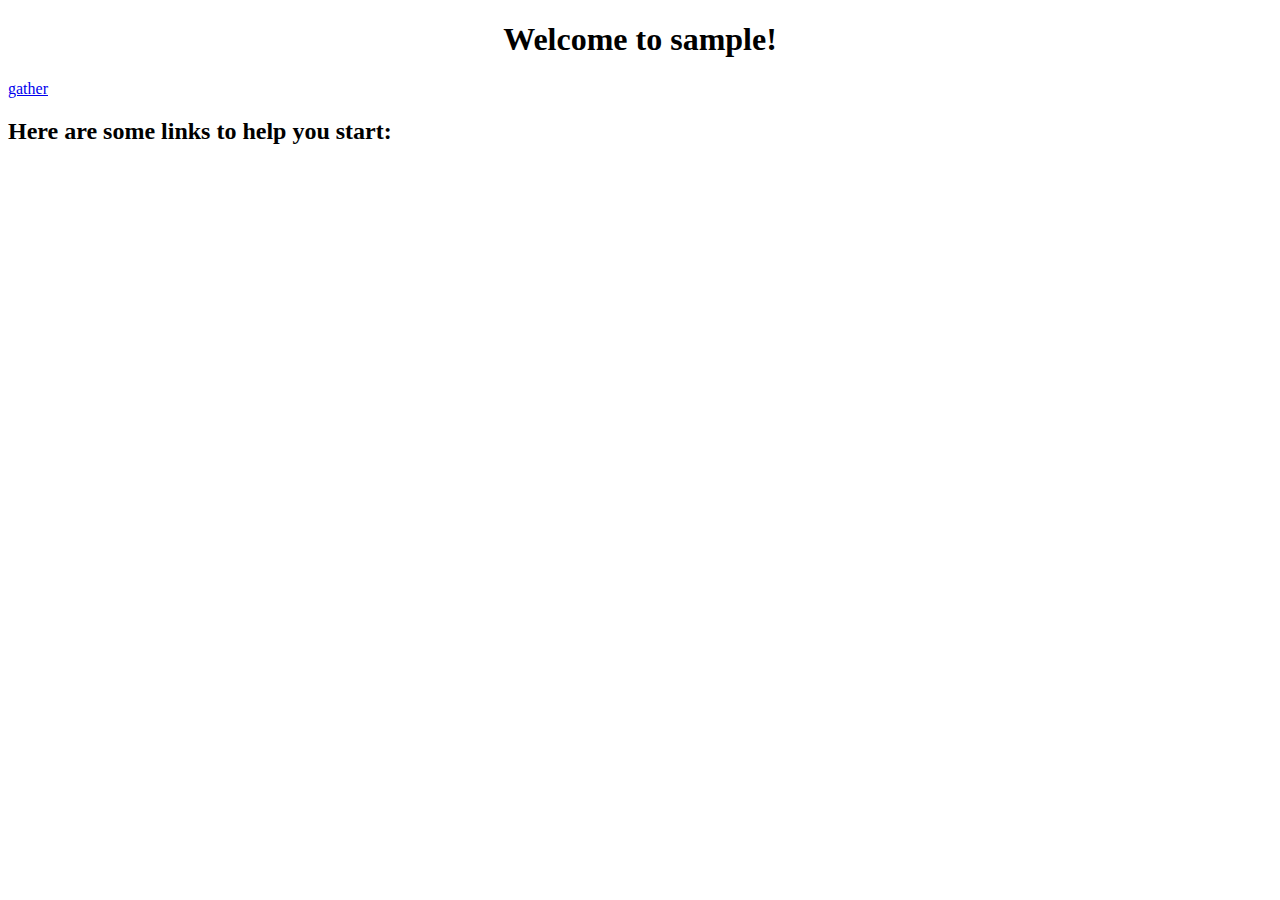
==== index.html @ b4a81f4e "update index.html for AngularRouting" ====
<!DOCTYPE html><html lang="en"><head><meta charset="utf-8"><title>SSR</title><script>document.write('<base href="' + String(document.location).replace('index.html','') + '">')</script><meta name="viewport" content="width=device-width,initial-scale=1"><link rel="icon" type="image/x-icon" href="favicon.ico"><link href="styles.d41d8cd98f00b204e980.bundle.css" rel="stylesheet"><style ng-transition="universal-demo"></style></head><body><app-root _nghost-c0="" ng-version="5.2.0">
<div _ngcontent-c0="" style="text-align:center">
  <h1 _ngcontent-c0="">
    Welcome to sample!
  </h1>
</div>
<div _ngcontent-c0=""><a _ngcontent-c0="" routerlink="/truck" href="/truck">gather</a></div>
<router-outlet _ngcontent-c0=""></router-outlet>
<h2 _ngcontent-c0="">Here are some links to help you start: </h2>
</app-root>
<script type="text/javascript" src="inline.bundle.js"></script>
<script type="text/javascript" src="polyfills.bundle.js"></script>
<script type="text/javascript" src="main.bundle.js"></script></body>
</html>
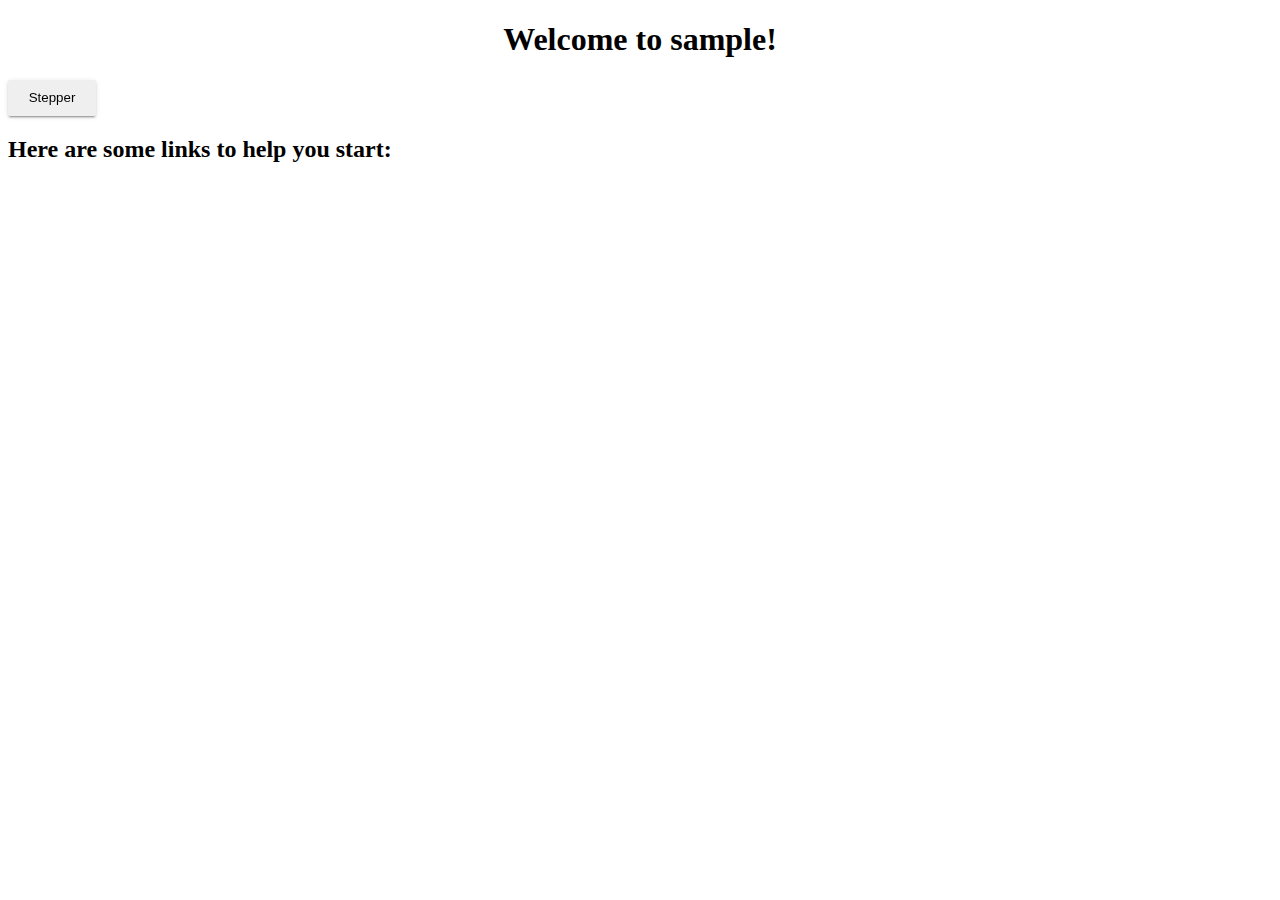
==== commit 37f01172: "update index.html" ====
--- a/index.html
+++ b/index.html
@@ -1,14 +1,27 @@
-<!DOCTYPE html><html lang="en"><head><meta charset="utf-8"><title>SSR</title><script>document.write('<base href="' + String(document.location).replace('index.html','') + '">')</script><meta name="viewport" content="width=device-width,initial-scale=1"><link rel="icon" type="image/x-icon" href="favicon.ico"><link href="styles.d41d8cd98f00b204e980.bundle.css" rel="stylesheet"><style ng-transition="universal-demo"></style></head><body><app-root _nghost-c0="" ng-version="5.2.0">
+<!DOCTYPE html><html lang="en">
+<head>
+<meta charset="utf-8">
+<title>SSR</title>
+<script>document.write('<base href="' + String(document.location).replace('index.html','') + '">')</script>
+  <meta name="viewport" content="width=device-width,initial-scale=1">
+  <link rel="icon" type="image/x-icon" href="favicon.ico">
+  <link href="styles.bundle.css" rel="stylesheet">
+  <style ng-transition="universal-demo"></style>
+<style ng-transition="universal-demo">.mat-button,.mat-fab,.mat-icon-button,.mat-mini-fab,.mat-raised-button{box-sizing:border-box;position:relative;-webkit-user-select:none;-moz-user-select:none;-ms-user-select:none;user-select:none;cursor:pointer;outline:0;border:none;-webkit-tap-highlight-color:transparent;display:inline-block;white-space:nowrap;text-decoration:none;vertical-align:baseline;text-align:center;margin:0;min-width:88px;line-height:36px;padding:0 16px;border-radius:2px}[disabled].mat-button,[disabled].mat-fab,[disabled].mat-icon-button,[disabled].mat-mini-fab,[disabled].mat-raised-button{cursor:default}.cdk-keyboard-focused.mat-button .mat-button-focus-overlay,.cdk-keyboard-focused.mat-fab .mat-button-focus-overlay,.cdk-keyboard-focused.mat-icon-button .mat-button-focus-overlay,.cdk-keyboard-focused.mat-mini-fab .mat-button-focus-overlay,.cdk-keyboard-focused.mat-raised-button .mat-button-focus-overlay,.cdk-program-focused.mat-button .mat-button-focus-overlay,.cdk-program-focused.mat-fab .mat-button-focus-overlay,.cdk-program-focused.mat-icon-button .mat-button-focus-overlay,.cdk-program-focused.mat-mini-fab .mat-button-focus-overlay,.cdk-program-focused.mat-raised-button .mat-button-focus-overlay{opacity:1}.mat-button::-moz-focus-inner,.mat-fab::-moz-focus-inner,.mat-icon-button::-moz-focus-inner,.mat-mini-fab::-moz-focus-inner,.mat-raised-button::-moz-focus-inner{border:0}.mat-fab,.mat-mini-fab,.mat-raised-button{transform:translate3d(0,0,0);transition:background .4s cubic-bezier(.25,.8,.25,1),box-shadow 280ms cubic-bezier(.4,0,.2,1)}.mat-fab:not([class*=mat-elevation-z]),.mat-mini-fab:not([class*=mat-elevation-z]),.mat-raised-button:not([class*=mat-elevation-z]){box-shadow:0 3px 1px -2px rgba(0,0,0,.2),0 2px 2px 0 rgba(0,0,0,.14),0 1px 5px 0 rgba(0,0,0,.12)}.mat-fab:not([disabled]):active:not([class*=mat-elevation-z]),.mat-mini-fab:not([disabled]):active:not([class*=mat-elevation-z]),.mat-raised-button:not([disabled]):active:not([class*=mat-elevation-z]){box-shadow:0 5px 5px -3px rgba(0,0,0,.2),0 8px 10px 1px rgba(0,0,0,.14),0 3px 14px 2px rgba(0,0,0,.12)}[disabled].mat-fab,[disabled].mat-mini-fab,[disabled].mat-raised-button{box-shadow:none}.mat-button .mat-button-focus-overlay,.mat-icon-button .mat-button-focus-overlay{transition:none;opacity:0}.mat-button:hover .mat-button-focus-overlay{opacity:1}.mat-fab{min-width:0;border-radius:50%;width:56px;height:56px;padding:0;flex-shrink:0}.mat-fab:not([class*=mat-elevation-z]){box-shadow:0 3px 5px -1px rgba(0,0,0,.2),0 6px 10px 0 rgba(0,0,0,.14),0 1px 18px 0 rgba(0,0,0,.12)}.mat-fab:not([disabled]):active:not([class*=mat-elevation-z]){box-shadow:0 7px 8px -4px rgba(0,0,0,.2),0 12px 17px 2px rgba(0,0,0,.14),0 5px 22px 4px rgba(0,0,0,.12)}.mat-fab .mat-button-wrapper{padding:16px 0;display:inline-block;line-height:24px}.mat-mini-fab{min-width:0;border-radius:50%;width:40px;height:40px;padding:0;flex-shrink:0}.mat-mini-fab:not([class*=mat-elevation-z]){box-shadow:0 3px 5px -1px rgba(0,0,0,.2),0 6px 10px 0 rgba(0,0,0,.14),0 1px 18px 0 rgba(0,0,0,.12)}.mat-mini-fab:not([disabled]):active:not([class*=mat-elevation-z]){box-shadow:0 7px 8px -4px rgba(0,0,0,.2),0 12px 17px 2px rgba(0,0,0,.14),0 5px 22px 4px rgba(0,0,0,.12)}.mat-mini-fab .mat-button-wrapper{padding:8px 0;display:inline-block;line-height:24px}.mat-icon-button{padding:0;min-width:0;width:40px;height:40px;flex-shrink:0;line-height:40px;border-radius:50%}.mat-icon-button .mat-icon,.mat-icon-button i{line-height:24px}.mat-button,.mat-fab,.mat-icon-button,.mat-mini-fab,.mat-raised-button{color:currentColor}.mat-button .mat-button-wrapper>*,.mat-fab .mat-button-wrapper>*,.mat-icon-button .mat-button-wrapper>*,.mat-mini-fab .mat-button-wrapper>*,.mat-raised-button .mat-button-wrapper>*{vertical-align:middle}.mat-button-focus-overlay,.mat-button-ripple{top:0;left:0;right:0;bottom:0;position:absolute;pointer-events:none}.mat-button-focus-overlay{background-color:rgba(0,0,0,.12);border-radius:inherit;opacity:0;transition:opacity .2s cubic-bezier(.35,0,.25,1),background-color .2s cubic-bezier(.35,0,.25,1)}@media screen and (-ms-high-contrast:active){.mat-button-focus-overlay{background-color:rgba(255,255,255,.5)}}.mat-button-ripple-round{border-radius:50%;z-index:1}@media screen and (-ms-high-contrast:active){.mat-button,.mat-fab,.mat-icon-button,.mat-mini-fab,.mat-raised-button{outline:solid 1px}}</style></head>
+<body>
+<app-root _nghost-c0="" ng-version="5.2.0">
 <div _ngcontent-c0="" style="text-align:center">
   <h1 _ngcontent-c0="">
     Welcome to sample!
   </h1>
 </div>
-<div _ngcontent-c0=""><a _ngcontent-c0="" routerlink="/truck" href="/truck">gather</a></div>
+<div _ngcontent-c0=""><button _ngcontent-c0="" class="mat-raised-button mat-primary" color="primary" mat-raised-button="" routerlink="/truck" tabindex="0"><span class="mat-button-wrapper">Stepper</span><div class="mat-button-ripple mat-ripple" matripple=""></div><div class="mat-button-focus-overlay"></div></button></div>
 <router-outlet _ngcontent-c0=""></router-outlet>
 <h2 _ngcontent-c0="">Here are some links to help you start: </h2>
 </app-root>
+<link href="https://fonts.googleapis.com/icon?family=Material+Icons" rel="stylesheet">
 <script type="text/javascript" src="inline.bundle.js"></script>
 <script type="text/javascript" src="polyfills.bundle.js"></script>
-<script type="text/javascript" src="main.bundle.js"></script></body>
+<script type="text/javascript" src="main.bundle.js"></script>
+</body>
 </html>
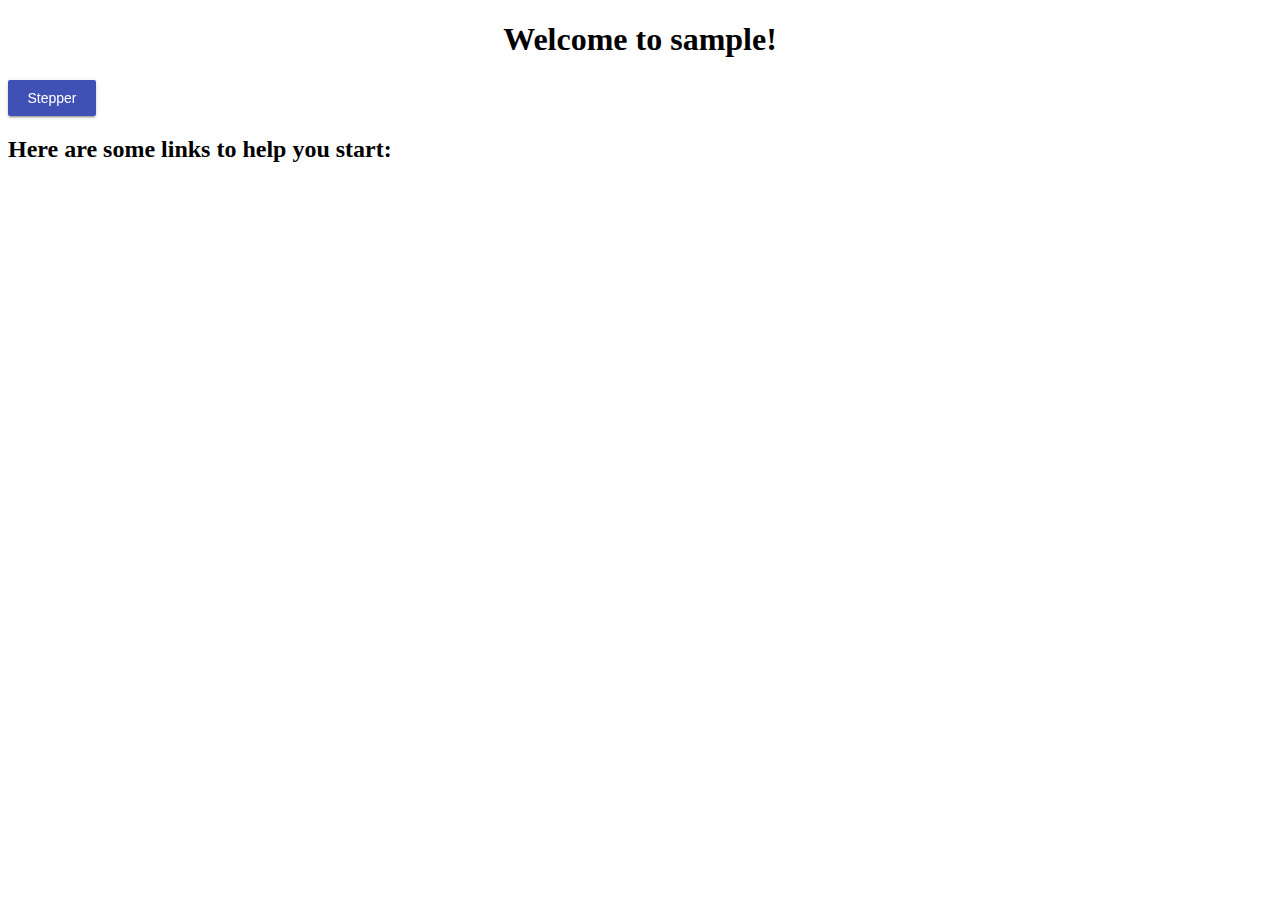
==== commit 744b9f71: "update index.html" ====
--- a/index.html
+++ b/index.html
@@ -1,27 +1,17 @@
-<!DOCTYPE html><html lang="en">
-<head>
-<meta charset="utf-8">
-<title>SSR</title>
-<script>document.write('<base href="' + String(document.location).replace('index.html','') + '">')</script>
-  <meta name="viewport" content="width=device-width,initial-scale=1">
-  <link rel="icon" type="image/x-icon" href="favicon.ico">
-  <link href="styles.bundle.css" rel="stylesheet">
-  <style ng-transition="universal-demo"></style>
-<style ng-transition="universal-demo">.mat-button,.mat-fab,.mat-icon-button,.mat-mini-fab,.mat-raised-button{box-sizing:border-box;position:relative;-webkit-user-select:none;-moz-user-select:none;-ms-user-select:none;user-select:none;cursor:pointer;outline:0;border:none;-webkit-tap-highlight-color:transparent;display:inline-block;white-space:nowrap;text-decoration:none;vertical-align:baseline;text-align:center;margin:0;min-width:88px;line-height:36px;padding:0 16px;border-radius:2px}[disabled].mat-button,[disabled].mat-fab,[disabled].mat-icon-button,[disabled].mat-mini-fab,[disabled].mat-raised-button{cursor:default}.cdk-keyboard-focused.mat-button .mat-button-focus-overlay,.cdk-keyboard-focused.mat-fab .mat-button-focus-overlay,.cdk-keyboard-focused.mat-icon-button .mat-button-focus-overlay,.cdk-keyboard-focused.mat-mini-fab .mat-button-focus-overlay,.cdk-keyboard-focused.mat-raised-button .mat-button-focus-overlay,.cdk-program-focused.mat-button .mat-button-focus-overlay,.cdk-program-focused.mat-fab .mat-button-focus-overlay,.cdk-program-focused.mat-icon-button .mat-button-focus-overlay,.cdk-program-focused.mat-mini-fab .mat-button-focus-overlay,.cdk-program-focused.mat-raised-button .mat-button-focus-overlay{opacity:1}.mat-button::-moz-focus-inner,.mat-fab::-moz-focus-inner,.mat-icon-button::-moz-focus-inner,.mat-mini-fab::-moz-focus-inner,.mat-raised-button::-moz-focus-inner{border:0}.mat-fab,.mat-mini-fab,.mat-raised-button{transform:translate3d(0,0,0);transition:background .4s cubic-bezier(.25,.8,.25,1),box-shadow 280ms cubic-bezier(.4,0,.2,1)}.mat-fab:not([class*=mat-elevation-z]),.mat-mini-fab:not([class*=mat-elevation-z]),.mat-raised-button:not([class*=mat-elevation-z]){box-shadow:0 3px 1px -2px rgba(0,0,0,.2),0 2px 2px 0 rgba(0,0,0,.14),0 1px 5px 0 rgba(0,0,0,.12)}.mat-fab:not([disabled]):active:not([class*=mat-elevation-z]),.mat-mini-fab:not([disabled]):active:not([class*=mat-elevation-z]),.mat-raised-button:not([disabled]):active:not([class*=mat-elevation-z]){box-shadow:0 5px 5px -3px rgba(0,0,0,.2),0 8px 10px 1px rgba(0,0,0,.14),0 3px 14px 2px rgba(0,0,0,.12)}[disabled].mat-fab,[disabled].mat-mini-fab,[disabled].mat-raised-button{box-shadow:none}.mat-button .mat-button-focus-overlay,.mat-icon-button .mat-button-focus-overlay{transition:none;opacity:0}.mat-button:hover .mat-button-focus-overlay{opacity:1}.mat-fab{min-width:0;border-radius:50%;width:56px;height:56px;padding:0;flex-shrink:0}.mat-fab:not([class*=mat-elevation-z]){box-shadow:0 3px 5px -1px rgba(0,0,0,.2),0 6px 10px 0 rgba(0,0,0,.14),0 1px 18px 0 rgba(0,0,0,.12)}.mat-fab:not([disabled]):active:not([class*=mat-elevation-z]){box-shadow:0 7px 8px -4px rgba(0,0,0,.2),0 12px 17px 2px rgba(0,0,0,.14),0 5px 22px 4px rgba(0,0,0,.12)}.mat-fab .mat-button-wrapper{padding:16px 0;display:inline-block;line-height:24px}.mat-mini-fab{min-width:0;border-radius:50%;width:40px;height:40px;padding:0;flex-shrink:0}.mat-mini-fab:not([class*=mat-elevation-z]){box-shadow:0 3px 5px -1px rgba(0,0,0,.2),0 6px 10px 0 rgba(0,0,0,.14),0 1px 18px 0 rgba(0,0,0,.12)}.mat-mini-fab:not([disabled]):active:not([class*=mat-elevation-z]){box-shadow:0 7px 8px -4px rgba(0,0,0,.2),0 12px 17px 2px rgba(0,0,0,.14),0 5px 22px 4px rgba(0,0,0,.12)}.mat-mini-fab .mat-button-wrapper{padding:8px 0;display:inline-block;line-height:24px}.mat-icon-button{padding:0;min-width:0;width:40px;height:40px;flex-shrink:0;line-height:40px;border-radius:50%}.mat-icon-button .mat-icon,.mat-icon-button i{line-height:24px}.mat-button,.mat-fab,.mat-icon-button,.mat-mini-fab,.mat-raised-button{color:currentColor}.mat-button .mat-button-wrapper>*,.mat-fab .mat-button-wrapper>*,.mat-icon-button .mat-button-wrapper>*,.mat-mini-fab .mat-button-wrapper>*,.mat-raised-button .mat-button-wrapper>*{vertical-align:middle}.mat-button-focus-overlay,.mat-button-ripple{top:0;left:0;right:0;bottom:0;position:absolute;pointer-events:none}.mat-button-focus-overlay{background-color:rgba(0,0,0,.12);border-radius:inherit;opacity:0;transition:opacity .2s cubic-bezier(.35,0,.25,1),background-color .2s cubic-bezier(.35,0,.25,1)}@media screen and (-ms-high-contrast:active){.mat-button-focus-overlay{background-color:rgba(255,255,255,.5)}}.mat-button-ripple-round{border-radius:50%;z-index:1}@media screen and (-ms-high-contrast:active){.mat-button,.mat-fab,.mat-icon-button,.mat-mini-fab,.mat-raised-button{outline:solid 1px}}</style></head>
-<body>
-<app-root _nghost-c0="" ng-version="5.2.0">
-<div _ngcontent-c0="" style="text-align:center">
-  <h1 _ngcontent-c0="">
-    Welcome to sample!
-  </h1>
+<!DOCTYPE html><html lang="en"><head><meta charset="utf-8"><title>SSR</title><script>document.write('<base href="' + String(document.location).replace('index.html','') + '">')</script><meta name="viewport" content="width=device-width,initial-scale=1"><link rel="icon" type="image/x-icon" href="favicon.ico"><link href="styles.bundle.css" rel="stylesheet"><style ng-transition="feature-web"></style><style ng-transition="feature-web">.mat-button,.mat-fab,.mat-icon-button,.mat-mini-fab,.mat-raised-button{box-sizing:border-box;position:relative;-webkit-user-select:none;-moz-user-select:none;-ms-user-select:none;user-select:none;cursor:pointer;outline:0;border:none;-webkit-tap-highlight-color:transparent;display:inline-block;white-space:nowrap;text-decoration:none;vertical-align:baseline;text-align:center;margin:0;min-width:88px;line-height:36px;padding:0 16px;border-radius:2px}[disabled].mat-button,[disabled].mat-fab,[disabled].mat-icon-button,[disabled].mat-mini-fab,[disabled].mat-raised-button{cursor:default}.cdk-keyboard-focused.mat-button .mat-button-focus-overlay,.cdk-keyboard-focused.mat-fab .mat-button-focus-overlay,.cdk-keyboard-focused.mat-icon-button .mat-button-focus-overlay,.cdk-keyboard-focused.mat-mini-fab .mat-button-focus-overlay,.cdk-keyboard-focused.mat-raised-button .mat-button-focus-overlay,.cdk-program-focused.mat-button .mat-button-focus-overlay,.cdk-program-focused.mat-fab .mat-button-focus-overlay,.cdk-program-focused.mat-icon-button .mat-button-focus-overlay,.cdk-program-focused.mat-mini-fab .mat-button-focus-overlay,.cdk-program-focused.mat-raised-button .mat-button-focus-overlay{opacity:1}.mat-button::-moz-focus-inner,.mat-fab::-moz-focus-inner,.mat-icon-button::-moz-focus-inner,.mat-mini-fab::-moz-focus-inner,.mat-raised-button::-moz-focus-inner{border:0}.mat-fab,.mat-mini-fab,.mat-raised-button{transform:translate3d(0,0,0);transition:background .4s cubic-bezier(.25,.8,.25,1),box-shadow 280ms cubic-bezier(.4,0,.2,1)}.mat-fab:not([class*=mat-elevation-z]),.mat-mini-fab:not([class*=mat-elevation-z]),.mat-raised-button:not([class*=mat-elevation-z]){box-shadow:0 3px 1px -2px rgba(0,0,0,.2),0 2px 2px 0 rgba(0,0,0,.14),0 1px 5px 0 rgba(0,0,0,.12)}.mat-fab:not([disabled]):active:not([class*=mat-elevation-z]),.mat-mini-fab:not([disabled]):active:not([class*=mat-elevation-z]),.mat-raised-button:not([disabled]):active:not([class*=mat-elevation-z]){box-shadow:0 5px 5px -3px rgba(0,0,0,.2),0 8px 10px 1px rgba(0,0,0,.14),0 3px 14px 2px rgba(0,0,0,.12)}[disabled].mat-fab,[disabled].mat-mini-fab,[disabled].mat-raised-button{box-shadow:none}.mat-button .mat-button-focus-overlay,.mat-icon-button .mat-button-focus-overlay{transition:none;opacity:0}.mat-button:hover .mat-button-focus-overlay{opacity:1}.mat-fab{min-width:0;border-radius:50%;width:56px;height:56px;padding:0;flex-shrink:0}.mat-fab:not([class*=mat-elevation-z]){box-shadow:0 3px 5px -1px rgba(0,0,0,.2),0 6px 10px 0 rgba(0,0,0,.14),0 1px 18px 0 rgba(0,0,0,.12)}.mat-fab:not([disabled]):active:not([class*=mat-elevation-z]){box-shadow:0 7px 8px -4px rgba(0,0,0,.2),0 12px 17px 2px rgba(0,0,0,.14),0 5px 22px 4px rgba(0,0,0,.12)}.mat-fab .mat-button-wrapper{padding:16px 0;display:inline-block;line-height:24px}.mat-mini-fab{min-width:0;border-radius:50%;width:40px;height:40px;padding:0;flex-shrink:0}.mat-mini-fab:not([class*=mat-elevation-z]){box-shadow:0 3px 5px -1px rgba(0,0,0,.2),0 6px 10px 0 rgba(0,0,0,.14),0 1px 18px 0 rgba(0,0,0,.12)}.mat-mini-fab:not([disabled]):active:not([class*=mat-elevation-z]){box-shadow:0 7px 8px -4px rgba(0,0,0,.2),0 12px 17px 2px rgba(0,0,0,.14),0 5px 22px 4px rgba(0,0,0,.12)}.mat-mini-fab .mat-button-wrapper{padding:8px 0;display:inline-block;line-height:24px}.mat-icon-button{padding:0;min-width:0;width:40px;height:40px;flex-shrink:0;line-height:40px;border-radius:50%}.mat-icon-button .mat-icon,.mat-icon-button i{line-height:24px}.mat-button,.mat-fab,.mat-icon-button,.mat-mini-fab,.mat-raised-button{color:currentColor}.mat-button .mat-button-wrapper>*,.mat-fab .mat-button-wrapper>*,.mat-icon-button .mat-button-wrapper>*,.mat-mini-fab .mat-button-wrapper>*,.mat-raised-button .mat-button-wrapper>*{vertical-align:middle}.mat-button-focus-overlay,.mat-button-ripple{top:0;left:0;right:0;bottom:0;position:absolute;pointer-events:none}.mat-button-focus-overlay{background-color:rgba(0,0,0,.12);border-radius:inherit;opacity:0;transition:opacity .2s cubic-bezier(.35,0,.25,1),background-color .2s cubic-bezier(.35,0,.25,1)}@media screen and (-ms-high-contrast:active){.mat-button-focus-overlay{background-color:rgba(255,255,255,.5)}}.mat-button-ripple-round{border-radius:50%;z-index:1}@media screen and (-ms-high-contrast:active){.mat-button,.mat-fab,.mat-icon-button,.mat-mini-fab,.mat-raised-button{outline:solid 1px}}</style><style ng-transition="feature-web">.mat-icon{background-repeat:no-repeat;display:inline-block;fill:currentColor;height:24px;width:24px}</style><style ng-transition="feature-web">.mat-menu-panel{min-width:112px;max-width:280px;overflow:auto;-webkit-overflow-scrolling:touch;max-height:calc(100vh - 48px);border-radius:2px;outline:0}.mat-menu-panel:not([class*=mat-elevation-z]){box-shadow:0 3px 1px -2px rgba(0,0,0,.2),0 2px 2px 0 rgba(0,0,0,.14),0 1px 5px 0 rgba(0,0,0,.12)}.mat-menu-panel.mat-menu-after.mat-menu-below{transform-origin:left top}.mat-menu-panel.mat-menu-after.mat-menu-above{transform-origin:left bottom}.mat-menu-panel.mat-menu-before.mat-menu-below{transform-origin:right top}.mat-menu-panel.mat-menu-before.mat-menu-above{transform-origin:right bottom}[dir=rtl] .mat-menu-panel.mat-menu-after.mat-menu-below{transform-origin:right top}[dir=rtl] .mat-menu-panel.mat-menu-after.mat-menu-above{transform-origin:right bottom}[dir=rtl] .mat-menu-panel.mat-menu-before.mat-menu-below{transform-origin:left top}[dir=rtl] .mat-menu-panel.mat-menu-before.mat-menu-above{transform-origin:left bottom}.mat-menu-panel.ng-animating{pointer-events:none}@media screen and (-ms-high-contrast:active){.mat-menu-panel{outline:solid 1px}}.mat-menu-content{padding-top:8px;padding-bottom:8px}.mat-menu-item{-webkit-user-select:none;-moz-user-select:none;-ms-user-select:none;user-select:none;cursor:pointer;outline:0;border:none;-webkit-tap-highlight-color:transparent;white-space:nowrap;overflow:hidden;text-overflow:ellipsis;display:block;line-height:48px;height:48px;padding:0 16px;text-align:left;text-decoration:none;position:relative}.mat-menu-item[disabled]{cursor:default}[dir=rtl] .mat-menu-item{text-align:right}.mat-menu-item .mat-icon{margin-right:16px}[dir=rtl] .mat-menu-item .mat-icon{margin-left:16px;margin-right:0}.mat-menu-item .mat-icon{vertical-align:middle}.mat-menu-item-submenu-trigger{padding-right:32px}.mat-menu-item-submenu-trigger::after{width:0;height:0;border-style:solid;border-width:5px 0 5px 5px;border-color:transparent transparent transparent currentColor;content:'';display:inline-block;position:absolute;top:50%;right:16px;transform:translateY(-50%)}[dir=rtl] .mat-menu-item-submenu-trigger{padding-right:8px;padding-left:32px}[dir=rtl] .mat-menu-item-submenu-trigger::after{right:auto;left:16px;transform:rotateY(180deg) translateY(-50%)}button.mat-menu-item{width:100%}.mat-menu-ripple{top:0;left:0;right:0;bottom:0;position:absolute;pointer-events:none}</style></head><body><app-root _nghost-c0="" ng-version="5.2.0"><div _ngcontent-c0="" class="row" style="padding:5px; width:100%;">
+<div _ngcontent-c0="" class="col-6 text-left">
+  <button _ngcontent-c0="" class="mat-button" mat-button="" routerlink="/" style="margin:2px;text-decoration:none;" tabindex="0"><span class="mat-button-wrapper">	<b _ngcontent-c0="">&lt;</b> Feature <b _ngcontent-c0="">&gt;</b></span><div class="mat-button-ripple mat-ripple" matripple=""></div><div class="mat-button-focus-overlay"></div></button></div>
+<div _ngcontent-c0="" class="col-6 text-right">
+<button _ngcontent-c0="" aria-haspopup="true" class="text-right mat-icon-button" mat-icon-button=""><span class="mat-button-wrapper">
+  <mat-icon _ngcontent-c0="" class="mat-icon material-icons" role="img" aria-hidden="true">menu</mat-icon>
+</span><div class="mat-button-ripple mat-ripple" matripple=""></div><div class="mat-button-focus-overlay"></div></button>
+<mat-menu _ngcontent-c0="" class="ng-tns-c3-0"><!----></mat-menu>
 </div>
-<div _ngcontent-c0=""><button _ngcontent-c0="" class="mat-raised-button mat-primary" color="primary" mat-raised-button="" routerlink="/truck" tabindex="0"><span class="mat-button-wrapper">Stepper</span><div class="mat-button-ripple mat-ripple" matripple=""></div><div class="mat-button-focus-overlay"></div></button></div>
-<router-outlet _ngcontent-c0=""></router-outlet>
-<h2 _ngcontent-c0="">Here are some links to help you start: </h2>
-</app-root>
-<link href="https://fonts.googleapis.com/icon?family=Material+Icons" rel="stylesheet">
-<script type="text/javascript" src="inline.bundle.js"></script>
-<script type="text/javascript" src="polyfills.bundle.js"></script>
-<script type="text/javascript" src="main.bundle.js"></script>
-</body>
-</html>
+</div>
+<router-outlet _ngcontent-c0=""></router-outlet><app-about _nghost-c4="" class="ng-star-inserted"><div _ngcontent-c4="" class="d-flex flex-column justify-content-center align-items-center" style="height:90%;">
+  <div _ngcontent-c4="" class="header aboutHead">Technology is shaping our society and redefining the business in digital world.</div>
+  <button _ngcontent-c4="" class="mat-icon-button" mat-icon-button="" routerlink="/service" tabindex="0"><span class="mat-button-wrapper">
+    <mat-icon _ngcontent-c4="" aria-label="Example icon-button with a heart icon" class="mat-icon material-icons" role="img" aria-hidden="true">keyboard_arrow_down</mat-icon>
+  </span><div class="mat-button-ripple mat-ripple" matripple=""></div><div class="mat-button-focus-overlay"></div></button>
+</div></app-about>
+</app-root><link href="https://fonts.googleapis.com/icon?family=Material+Icons" rel="stylesheet"><script type="text/javascript" src="inline.bundle.js"></script><script type="text/javascript" src="polyfills.bundle.js"></script><script type="text/javascript" src="main.bundle.js"></script></body></html>
--- a/styles.bundle.css
+++ b/styles.bundle.css
@@ -0,0 +1 @@
+.mat-elevation-z0{box-shadow:0 0 0 0 rgba(0,0,0,.2),0 0 0 0 rgba(0,0,0,.14),0 0 0 0 rgba(0,0,0,.12)}.mat-elevation-z1{box-shadow:0 2px 1px -1px rgba(0,0,0,.2),0 1px 1px 0 rgba(0,0,0,.14),0 1px 3px 0 rgba(0,0,0,.12)}.mat-elevation-z2{box-shadow:0 3px 1px -2px rgba(0,0,0,.2),0 2px 2px 0 rgba(0,0,0,.14),0 1px 5px 0 rgba(0,0,0,.12)}.mat-elevation-z3{box-shadow:0 3px 3px -2px rgba(0,0,0,.2),0 3px 4px 0 rgba(0,0,0,.14),0 1px 8px 0 rgba(0,0,0,.12)}.mat-elevation-z4{box-shadow:0 2px 4px -1px rgba(0,0,0,.2),0 4px 5px 0 rgba(0,0,0,.14),0 1px 10px 0 rgba(0,0,0,.12)}.mat-elevation-z5{box-shadow:0 3px 5px -1px rgba(0,0,0,.2),0 5px 8px 0 rgba(0,0,0,.14),0 1px 14px 0 rgba(0,0,0,.12)}.mat-elevation-z6{box-shadow:0 3px 5px -1px rgba(0,0,0,.2),0 6px 10px 0 rgba(0,0,0,.14),0 1px 18px 0 rgba(0,0,0,.12)}.mat-elevation-z7{box-shadow:0 4px 5px -2px rgba(0,0,0,.2),0 7px 10px 1px rgba(0,0,0,.14),0 2px 16px 1px rgba(0,0,0,.12)}.mat-elevation-z8{box-shadow:0 5px 5px -3px rgba(0,0,0,.2),0 8px 10px 1px rgba(0,0,0,.14),0 3px 14px 2px rgba(0,0,0,.12)}.mat-elevation-z9{box-shadow:0 5px 6px -3px rgba(0,0,0,.2),0 9px 12px 1px rgba(0,0,0,.14),0 3px 16px 2px rgba(0,0,0,.12)}.mat-elevation-z10{box-shadow:0 6px 6px -3px rgba(0,0,0,.2),0 10px 14px 1px rgba(0,0,0,.14),0 4px 18px 3px rgba(0,0,0,.12)}.mat-elevation-z11{box-shadow:0 6px 7px -4px rgba(0,0,0,.2),0 11px 15px 1px rgba(0,0,0,.14),0 4px 20px 3px rgba(0,0,0,.12)}.mat-elevation-z12{box-shadow:0 7px 8px -4px rgba(0,0,0,.2),0 12px 17px 2px rgba(0,0,0,.14),0 5px 22px 4px rgba(0,0,0,.12)}.mat-elevation-z13{box-shadow:0 7px 8px -4px rgba(0,0,0,.2),0 13px 19px 2px rgba(0,0,0,.14),0 5px 24px 4px rgba(0,0,0,.12)}.mat-elevation-z14{box-shadow:0 7px 9px -4px rgba(0,0,0,.2),0 14px 21px 2px rgba(0,0,0,.14),0 5px 26px 4px rgba(0,0,0,.12)}.mat-elevation-z15{box-shadow:0 8px 9px -5px rgba(0,0,0,.2),0 15px 22px 2px rgba(0,0,0,.14),0 6px 28px 5px rgba(0,0,0,.12)}.mat-elevation-z16{box-shadow:0 8px 10px -5px rgba(0,0,0,.2),0 16px 24px 2px rgba(0,0,0,.14),0 6px 30px 5px rgba(0,0,0,.12)}.mat-elevation-z17{box-shadow:0 8px 11px -5px rgba(0,0,0,.2),0 17px 26px 2px rgba(0,0,0,.14),0 6px 32px 5px rgba(0,0,0,.12)}.mat-elevation-z18{box-shadow:0 9px 11px -5px rgba(0,0,0,.2),0 18px 28px 2px rgba(0,0,0,.14),0 7px 34px 6px rgba(0,0,0,.12)}.mat-elevation-z19{box-shadow:0 9px 12px -6px rgba(0,0,0,.2),0 19px 29px 2px rgba(0,0,0,.14),0 7px 36px 6px rgba(0,0,0,.12)}.mat-elevation-z20{box-shadow:0 10px 13px -6px rgba(0,0,0,.2),0 20px 31px 3px rgba(0,0,0,.14),0 8px 38px 7px rgba(0,0,0,.12)}.mat-elevation-z21{box-shadow:0 10px 13px -6px rgba(0,0,0,.2),0 21px 33px 3px rgba(0,0,0,.14),0 8px 40px 7px rgba(0,0,0,.12)}.mat-elevation-z22{box-shadow:0 10px 14px -6px rgba(0,0,0,.2),0 22px 35px 3px rgba(0,0,0,.14),0 8px 42px 7px rgba(0,0,0,.12)}.mat-elevation-z23{box-shadow:0 11px 14px -7px rgba(0,0,0,.2),0 23px 36px 3px rgba(0,0,0,.14),0 9px 44px 8px rgba(0,0,0,.12)}.mat-elevation-z24{box-shadow:0 11px 15px -7px rgba(0,0,0,.2),0 24px 38px 3px rgba(0,0,0,.14),0 9px 46px 8px rgba(0,0,0,.12)}.mat-h1,.mat-headline,.mat-typography h1{font:400 24px/32px Roboto,Helvetica Neue,sans-serif;margin:0 0 16px}.mat-h2,.mat-title,.mat-typography h2{font:500 20px/32px Roboto,Helvetica Neue,sans-serif;margin:0 0 16px}.mat-h3,.mat-subheading-2,.mat-typography h3{font:400 16px/28px Roboto,Helvetica Neue,sans-serif;margin:0 0 16px}.mat-h4,.mat-subheading-1,.mat-typography h4{font:400 15px/24px Roboto,Helvetica Neue,sans-serif;margin:0 0 16px}.mat-h5,.mat-typography h5{font-size:11.62px}.mat-h5,.mat-h6,.mat-typography h5,.mat-typography h6{font-weight:400;font-family:Roboto,Helvetica Neue,sans-serif;line-height:20px;margin:0 0 12px}.mat-h6,.mat-typography h6{font-size:9.38px}.mat-body-2,.mat-body-strong{font:500 14px/24px Roboto,Helvetica Neue,sans-serif}.mat-body,.mat-body-1,.mat-typography{font:400 14px/20px Roboto,Helvetica Neue,sans-serif}.mat-body-1 p,.mat-body p,.mat-typography p{margin:0 0 12px}.mat-caption,.mat-small{font:400 12px/20px Roboto,Helvetica Neue,sans-serif}.mat-display-4,.mat-typography .mat-display-4{font:300 112px/112px Roboto,Helvetica Neue,sans-serif;margin:0 0 56px;letter-spacing:-.05em}.mat-display-3,.mat-typography .mat-display-3{font:400 56px/56px Roboto,Helvetica Neue,sans-serif;margin:0 0 64px;letter-spacing:-.02em}.mat-display-2,.mat-typography .mat-display-2{font:400 45px/48px Roboto,Helvetica Neue,sans-serif;margin:0 0 64px;letter-spacing:-.005em}.mat-display-1,.mat-typography .mat-display-1{font:400 34px/40px Roboto,Helvetica Neue,sans-serif;margin:0 0 64px}.mat-button,.mat-fab,.mat-icon-button,.mat-mini-fab,.mat-raised-button{font-family:Roboto,Helvetica Neue,sans-serif;font-size:14px;font-weight:500}.mat-button-toggle,.mat-card{font-family:Roboto,Helvetica Neue,sans-serif}.mat-card-title{font-size:24px;font-weight:400}.mat-card-content,.mat-card-header .mat-card-title,.mat-card-subtitle{font-size:14px}.mat-checkbox{font-family:Roboto,Helvetica Neue,sans-serif}.mat-checkbox-layout .mat-checkbox-label{line-height:24px}.mat-chip{font-size:13px;line-height:18px}.mat-chip .mat-chip-remove.mat-icon{font-size:18px}.mat-table{font-family:Roboto,Helvetica Neue,sans-serif}.mat-header-cell{font-size:12px;font-weight:500}.mat-cell{font-size:14px}.mat-calendar{font-family:Roboto,Helvetica Neue,sans-serif}.mat-calendar-body{font-size:13px}.mat-calendar-body-label,.mat-calendar-period-button{font-size:14px;font-weight:500}.mat-calendar-table-header th{font-size:11px;font-weight:400}.mat-dialog-title{font:500 20px/32px Roboto,Helvetica Neue,sans-serif}.mat-expansion-panel-header{font-family:Roboto,Helvetica Neue,sans-serif;font-size:15px;font-weight:400}.mat-expansion-panel-content{font:400 14px/20px Roboto,Helvetica Neue,sans-serif}.mat-form-field{font-family:Roboto,Helvetica Neue,sans-serif;font-size:inherit;font-weight:400;line-height:1.125}.mat-form-field-wrapper{padding-bottom:1.25em}.mat-form-field-prefix .mat-icon,.mat-form-field-suffix .mat-icon{font-size:150%;line-height:1.125}.mat-form-field-prefix .mat-icon-button,.mat-form-field-suffix .mat-icon-button{height:1.5em;width:1.5em}.mat-form-field-prefix .mat-icon-button .mat-icon,.mat-form-field-suffix .mat-icon-button .mat-icon{height:1.125em;line-height:1.125}.mat-form-field-infix{padding:.4375em 0;border-top:.84375em solid transparent}.mat-form-field-can-float.mat-form-field-should-float .mat-form-field-label,.mat-form-field-can-float .mat-input-server:focus+.mat-form-field-label-wrapper .mat-form-field-label{-webkit-transform:translateY(-1.28125em) scale(.75) perspective(100px) translateZ(.001px);transform:translateY(-1.28125em) scale(.75) perspective(100px) translateZ(.001px);-ms-transform:translateY(-1.28125em) scale(.75);width:133.33333%}.mat-form-field-can-float .mat-form-field-autofill-control:-webkit-autofill+.mat-form-field-label-wrapper .mat-form-field-label{-webkit-transform:translateY(-1.28125em) scale(.75) perspective(100px) translateZ(.00101px);transform:translateY(-1.28125em) scale(.75) perspective(100px) translateZ(.00101px);-ms-transform:translateY(-1.28124em) scale(.75);width:133.33334%}.mat-form-field-can-float .mat-input-server[label]:not(:label-shown)+.mat-form-field-label-wrapper .mat-form-field-label{-webkit-transform:translateY(-1.28125em) scale(.75) perspective(100px) translateZ(.00102px);transform:translateY(-1.28125em) scale(.75) perspective(100px) translateZ(.00102px);-ms-transform:translateY(-1.28123em) scale(.75);width:133.33335%}.mat-form-field-label-wrapper{top:-.84375em;padding-top:.84375em}.mat-form-field-label{top:1.28125em}.mat-form-field-underline{bottom:1.25em}.mat-form-field-subscript-wrapper{font-size:75%;margin-top:.54167em;top:calc(100% - 1.66667em)}.mat-grid-tile-footer,.mat-grid-tile-header{font-size:14px}.mat-grid-tile-footer .mat-line,.mat-grid-tile-header .mat-line{white-space:nowrap;overflow:hidden;text-overflow:ellipsis;display:block;box-sizing:border-box}.mat-grid-tile-footer .mat-line:nth-child(n+2),.mat-grid-tile-header .mat-line:nth-child(n+2){font-size:12px}input.mat-input-element{margin-top:-.0625em}.mat-menu-item{font-family:Roboto,Helvetica Neue,sans-serif;font-size:16px;font-weight:400}.mat-paginator,.mat-paginator-page-size .mat-select-trigger{font-family:Roboto,Helvetica Neue,sans-serif;font-size:12px}.mat-radio-button,.mat-select{font-family:Roboto,Helvetica Neue,sans-serif}.mat-select-trigger{height:1.125em}.mat-slide-toggle-content{font:400 14px/20px Roboto,Helvetica Neue,sans-serif}.mat-slider-thumb-label-text{font-size:12px;font-weight:500}.mat-slider-thumb-label-text,.mat-stepper-horizontal,.mat-stepper-vertical{font-family:Roboto,Helvetica Neue,sans-serif}.mat-step-label{font-size:14px;font-weight:400}.mat-step-label-selected{font-size:14px;font-weight:500}.mat-tab-group,.mat-tab-label,.mat-tab-link{font-family:Roboto,Helvetica Neue,sans-serif}.mat-tab-label,.mat-tab-link{font-size:14px;font-weight:500}.mat-toolbar,.mat-toolbar h1,.mat-toolbar h2,.mat-toolbar h3,.mat-toolbar h4,.mat-toolbar h5,.mat-toolbar h6{font:500 20px/32px Roboto,Helvetica Neue,sans-serif;margin:0}.mat-tooltip{font-size:10px;padding-top:6px;padding-bottom:6px}.mat-list-item,.mat-list-option,.mat-tooltip{font-family:Roboto,Helvetica Neue,sans-serif}.mat-list .mat-list-item,.mat-nav-list .mat-list-item,.mat-selection-list .mat-list-item{font-size:16px}.mat-list .mat-list-item .mat-line,.mat-nav-list .mat-list-item .mat-line,.mat-selection-list .mat-list-item .mat-line{white-space:nowrap;overflow:hidden;text-overflow:ellipsis;display:block;box-sizing:border-box}.mat-list .mat-list-item .mat-line:nth-child(n+2),.mat-nav-list .mat-list-item .mat-line:nth-child(n+2),.mat-selection-list .mat-list-item .mat-line:nth-child(n+2){font-size:14px}.mat-list .mat-list-option,.mat-nav-list .mat-list-option,.mat-selection-list .mat-list-option{font-size:16px}.mat-list .mat-list-option .mat-line,.mat-nav-list .mat-list-option .mat-line,.mat-selection-list .mat-list-option .mat-line{white-space:nowrap;overflow:hidden;text-overflow:ellipsis;display:block;box-sizing:border-box}.mat-list .mat-list-option .mat-line:nth-child(n+2),.mat-nav-list .mat-list-option .mat-line:nth-child(n+2),.mat-selection-list .mat-list-option .mat-line:nth-child(n+2){font-size:14px}.mat-list .mat-subheader,.mat-nav-list .mat-subheader,.mat-selection-list .mat-subheader{font-family:Roboto,Helvetica Neue,sans-serif;font-size:14px;font-weight:500}.mat-list[dense] .mat-list-item,.mat-nav-list[dense] .mat-list-item,.mat-selection-list[dense] .mat-list-item{font-size:12px}.mat-list[dense] .mat-list-item .mat-line,.mat-nav-list[dense] .mat-list-item .mat-line,.mat-selection-list[dense] .mat-list-item .mat-line{white-space:nowrap;overflow:hidden;text-overflow:ellipsis;display:block;box-sizing:border-box}.mat-list[dense] .mat-list-item .mat-line:nth-child(n+2),.mat-list[dense] .mat-list-option,.mat-nav-list[dense] .mat-list-item .mat-line:nth-child(n+2),.mat-nav-list[dense] .mat-list-option,.mat-selection-list[dense] .mat-list-item .mat-line:nth-child(n+2),.mat-selection-list[dense] .mat-list-option{font-size:12px}.mat-list[dense] .mat-list-option .mat-line,.mat-nav-list[dense] .mat-list-option .mat-line,.mat-selection-list[dense] .mat-list-option .mat-line{white-space:nowrap;overflow:hidden;text-overflow:ellipsis;display:block;box-sizing:border-box}.mat-list[dense] .mat-list-option .mat-line:nth-child(n+2),.mat-nav-list[dense] .mat-list-option .mat-line:nth-child(n+2),.mat-selection-list[dense] .mat-list-option .mat-line:nth-child(n+2){font-size:12px}.mat-list[dense] .mat-subheader,.mat-nav-list[dense] .mat-subheader,.mat-selection-list[dense] .mat-subheader{font-family:Roboto,Helvetica Neue,sans-serif;font-size:12px;font-weight:500}.mat-option{font-family:Roboto,Helvetica Neue,sans-serif;font-size:16px}.mat-optgroup-label{font:500 14px/24px Roboto,Helvetica Neue,sans-serif}.mat-simple-snackbar{font-family:Roboto,Helvetica Neue,sans-serif;font-size:14px}.mat-simple-snackbar-action{line-height:1;font-family:inherit;font-size:inherit;font-weight:500}.mat-ripple{overflow:hidden}@media screen and (-ms-high-contrast:active){.mat-ripple{display:none}}.mat-ripple.mat-ripple-unbounded{overflow:visible}.mat-ripple-element{position:absolute;border-radius:50%;pointer-events:none;transition:opacity,-webkit-transform 0s cubic-bezier(0,0,.2,1);transition:opacity,transform 0s cubic-bezier(0,0,.2,1);transition:opacity,transform 0s cubic-bezier(0,0,.2,1),-webkit-transform 0s cubic-bezier(0,0,.2,1);-webkit-transform:scale(0);transform:scale(0)}.mat-option{white-space:nowrap;overflow:hidden;text-overflow:ellipsis;display:block;line-height:48px;height:48px;padding:0 16px;text-align:left;text-decoration:none;position:relative;cursor:pointer;outline:0;display:-webkit-box;display:-ms-flexbox;display:flex;-webkit-box-orient:horizontal;-webkit-box-direction:normal;-ms-flex-direction:row;flex-direction:row;max-width:100%;box-sizing:border-box;-webkit-box-align:center;-ms-flex-align:center;align-items:center}.mat-option[disabled]{cursor:default}[dir=rtl] .mat-option{text-align:right}.mat-option .mat-icon{margin-right:16px}[dir=rtl] .mat-option .mat-icon{margin-left:16px;margin-right:0}.mat-option[aria-disabled=true]{-webkit-user-select:none;-moz-user-select:none;-ms-user-select:none;user-select:none;cursor:default}.mat-optgroup .mat-option:not(.mat-option-multiple){padding-left:32px}[dir=rtl] .mat-optgroup .mat-option:not(.mat-option-multiple){padding-left:16px;padding-right:32px}.mat-option-text{display:inline-block;-webkit-box-flex:1;-ms-flex-positive:1;flex-grow:1;overflow:hidden;text-overflow:ellipsis}.mat-option-ripple{top:0;left:0;right:0;bottom:0;position:absolute;pointer-events:none}@media screen and (-ms-high-contrast:active){.mat-option-ripple{opacity:.5}}.mat-option-pseudo-checkbox{margin-right:8px}[dir=rtl] .mat-option-pseudo-checkbox{margin-left:8px;margin-right:0}.mat-optgroup-label{white-space:nowrap;overflow:hidden;text-overflow:ellipsis;display:block;line-height:48px;height:48px;padding:0 16px;text-align:left;text-decoration:none;-webkit-user-select:none;-moz-user-select:none;-ms-user-select:none;user-select:none;cursor:default}.mat-optgroup-label[disabled]{cursor:default}[dir=rtl] .mat-optgroup-label{text-align:right}.mat-optgroup-label .mat-icon{margin-right:16px}[dir=rtl] .mat-optgroup-label .mat-icon{margin-left:16px;margin-right:0}.cdk-visually-hidden{border:0;clip:rect(0 0 0 0);height:1px;margin:-1px;overflow:hidden;padding:0;position:absolute;width:1px}.cdk-global-overlay-wrapper,.cdk-overlay-container{pointer-events:none;top:0;left:0;height:100%;width:100%}.cdk-overlay-container{position:fixed;z-index:1000}.cdk-global-overlay-wrapper{display:-webkit-box;display:-ms-flexbox;display:flex;position:absolute;z-index:1000}.cdk-overlay-pane{box-sizing:border-box}.cdk-overlay-backdrop,.cdk-overlay-pane{position:absolute;pointer-events:auto;z-index:1000}.cdk-overlay-backdrop{top:0;bottom:0;left:0;right:0;-webkit-tap-highlight-color:transparent;transition:opacity .4s cubic-bezier(.25,.8,.25,1);opacity:0}.cdk-overlay-backdrop.cdk-overlay-backdrop-showing{opacity:.48}.cdk-overlay-dark-backdrop{background:rgba(0,0,0,.6)}.cdk-overlay-transparent-backdrop{background:0 0}.cdk-global-scrollblock{position:fixed;width:100%;overflow-y:scroll}.mat-ripple-element{background-color:rgba(0,0,0,.1)}.mat-option{color:rgba(0,0,0,.87)}.mat-option:focus:not(.mat-option-disabled),.mat-option:hover:not(.mat-option-disabled){background:rgba(0,0,0,.04)}.mat-primary .mat-option.mat-selected:not(.mat-option-disabled){color:#3f51b5}.mat-accent .mat-option.mat-selected:not(.mat-option-disabled){color:#ff4081}.mat-warn .mat-option.mat-selected:not(.mat-option-disabled){color:#f44336}.mat-option.mat-active,.mat-option.mat-selected:not(.mat-option-multiple):not(.mat-option-disabled){background:rgba(0,0,0,.04)}.mat-option.mat-active{color:rgba(0,0,0,.87)}.mat-option.mat-option-disabled{color:rgba(0,0,0,.38)}.mat-optgroup-label{color:rgba(0,0,0,.54)}.mat-optgroup-disabled .mat-optgroup-label{color:rgba(0,0,0,.38)}.mat-pseudo-checkbox{color:rgba(0,0,0,.54)}.mat-pseudo-checkbox:after{color:#fafafa}.mat-accent .mat-pseudo-checkbox-checked,.mat-accent .mat-pseudo-checkbox-indeterminate,.mat-pseudo-checkbox-checked,.mat-pseudo-checkbox-indeterminate{background:#ff4081}.mat-primary .mat-pseudo-checkbox-checked,.mat-primary .mat-pseudo-checkbox-indeterminate{background:#3f51b5}.mat-warn .mat-pseudo-checkbox-checked,.mat-warn .mat-pseudo-checkbox-indeterminate{background:#f44336}.mat-pseudo-checkbox-checked.mat-pseudo-checkbox-disabled,.mat-pseudo-checkbox-indeterminate.mat-pseudo-checkbox-disabled{background:#b0b0b0}.mat-app-background{background-color:#fafafa}.mat-theme-loaded-marker{display:none}.mat-autocomplete-panel{background:#fff;color:rgba(0,0,0,.87)}.mat-autocomplete-panel .mat-option.mat-selected:not(.mat-active):not(:hover){background:#fff}.mat-autocomplete-panel .mat-option.mat-selected:not(.mat-active):not(:hover):not(.mat-option-disabled){color:rgba(0,0,0,.87)}.mat-button,.mat-icon-button{background:0 0}.mat-button.mat-primary .mat-button-focus-overlay,.mat-icon-button.mat-primary .mat-button-focus-overlay{background-color:rgba(63,81,181,.12)}.mat-button.mat-accent .mat-button-focus-overlay,.mat-icon-button.mat-accent .mat-button-focus-overlay{background-color:rgba(255,64,129,.12)}.mat-button.mat-warn .mat-button-focus-overlay,.mat-icon-button.mat-warn .mat-button-focus-overlay{background-color:rgba(244,67,54,.12)}.mat-button[disabled] .mat-button-focus-overlay,.mat-icon-button[disabled] .mat-button-focus-overlay{background-color:transparent}.mat-button.mat-primary,.mat-icon-button.mat-primary{color:#3f51b5}.mat-button.mat-accent,.mat-icon-button.mat-accent{color:#ff4081}.mat-button.mat-warn,.mat-icon-button.mat-warn{color:#f44336}.mat-button.mat-accent[disabled],.mat-button.mat-primary[disabled],.mat-button.mat-warn[disabled],.mat-button[disabled][disabled],.mat-icon-button.mat-accent[disabled],.mat-icon-button.mat-primary[disabled],.mat-icon-button.mat-warn[disabled],.mat-icon-button[disabled][disabled]{color:rgba(0,0,0,.26)}.mat-fab,.mat-mini-fab,.mat-raised-button{color:rgba(0,0,0,.87);background-color:#fff}.mat-fab.mat-accent,.mat-fab.mat-primary,.mat-fab.mat-warn,.mat-mini-fab.mat-accent,.mat-mini-fab.mat-primary,.mat-mini-fab.mat-warn,.mat-raised-button.mat-accent,.mat-raised-button.mat-primary,.mat-raised-button.mat-warn{color:#fff}.mat-fab.mat-accent[disabled],.mat-fab.mat-primary[disabled],.mat-fab.mat-warn[disabled],.mat-fab[disabled][disabled],.mat-mini-fab.mat-accent[disabled],.mat-mini-fab.mat-primary[disabled],.mat-mini-fab.mat-warn[disabled],.mat-mini-fab[disabled][disabled],.mat-raised-button.mat-accent[disabled],.mat-raised-button.mat-primary[disabled],.mat-raised-button.mat-warn[disabled],.mat-raised-button[disabled][disabled]{color:rgba(0,0,0,.26)}.mat-fab.mat-primary,.mat-mini-fab.mat-primary,.mat-raised-button.mat-primary{background-color:#3f51b5}.mat-fab.mat-accent,.mat-mini-fab.mat-accent,.mat-raised-button.mat-accent{background-color:#ff4081}.mat-fab.mat-warn,.mat-mini-fab.mat-warn,.mat-raised-button.mat-warn{background-color:#f44336}.mat-fab.mat-accent[disabled],.mat-fab.mat-primary[disabled],.mat-fab.mat-warn[disabled],.mat-fab[disabled][disabled],.mat-mini-fab.mat-accent[disabled],.mat-mini-fab.mat-primary[disabled],.mat-mini-fab.mat-warn[disabled],.mat-mini-fab[disabled][disabled],.mat-raised-button.mat-accent[disabled],.mat-raised-button.mat-primary[disabled],.mat-raised-button.mat-warn[disabled],.mat-raised-button[disabled][disabled]{background-color:rgba(0,0,0,.12)}.mat-fab.mat-accent .mat-ripple-element,.mat-fab.mat-primary .mat-ripple-element,.mat-fab.mat-warn .mat-ripple-element,.mat-mini-fab.mat-accent .mat-ripple-element,.mat-mini-fab.mat-primary .mat-ripple-element,.mat-mini-fab.mat-warn .mat-ripple-element,.mat-raised-button.mat-accent .mat-ripple-element,.mat-raised-button.mat-primary .mat-ripple-element,.mat-raised-button.mat-warn .mat-ripple-element{background-color:hsla(0,0%,100%,.2)}.mat-button.mat-primary .mat-ripple-element{background-color:rgba(63,81,181,.1)}.mat-button.mat-accent .mat-ripple-element{background-color:rgba(255,64,129,.1)}.mat-button.mat-warn .mat-ripple-element{background-color:rgba(244,67,54,.1)}.mat-icon-button.mat-primary .mat-ripple-element{background-color:rgba(63,81,181,.2)}.mat-icon-button.mat-accent .mat-ripple-element{background-color:rgba(255,64,129,.2)}.mat-icon-button.mat-warn .mat-ripple-element{background-color:rgba(244,67,54,.2)}.mat-button-toggle{color:rgba(0,0,0,.38)}.mat-button-toggle.cdk-focused .mat-button-toggle-focus-overlay{background-color:rgba(0,0,0,.12)}.mat-button-toggle-checked{background-color:#e0e0e0;color:rgba(0,0,0,.54)}.mat-button-toggle-disabled{background-color:#eee;color:rgba(0,0,0,.26)}.mat-button-toggle-disabled.mat-button-toggle-checked{background-color:#bdbdbd}.mat-card{background:#fff;color:rgba(0,0,0,.87)}.mat-card-subtitle{color:rgba(0,0,0,.54)}.mat-checkbox-frame{border-color:rgba(0,0,0,.54)}.mat-checkbox-checkmark{fill:#fafafa}.mat-checkbox-checkmark-path{stroke:#fafafa!important}.mat-checkbox-mixedmark{background-color:#fafafa}.mat-checkbox-checked.mat-primary .mat-checkbox-background,.mat-checkbox-indeterminate.mat-primary .mat-checkbox-background{background-color:#3f51b5}.mat-checkbox-checked.mat-accent .mat-checkbox-background,.mat-checkbox-indeterminate.mat-accent .mat-checkbox-background{background-color:#ff4081}.mat-checkbox-checked.mat-warn .mat-checkbox-background,.mat-checkbox-indeterminate.mat-warn .mat-checkbox-background{background-color:#f44336}.mat-checkbox-disabled.mat-checkbox-checked .mat-checkbox-background,.mat-checkbox-disabled.mat-checkbox-indeterminate .mat-checkbox-background{background-color:#b0b0b0}.mat-checkbox-disabled:not(.mat-checkbox-checked) .mat-checkbox-frame{border-color:#b0b0b0}.mat-checkbox-disabled .mat-checkbox-label{color:#b0b0b0}.mat-checkbox:not(.mat-checkbox-disabled).mat-primary .mat-checkbox-ripple .mat-ripple-element{background-color:rgba(63,81,181,.26)}.mat-checkbox:not(.mat-checkbox-disabled).mat-accent .mat-checkbox-ripple .mat-ripple-element{background-color:rgba(255,64,129,.26)}.mat-checkbox:not(.mat-checkbox-disabled).mat-warn .mat-checkbox-ripple .mat-ripple-element{background-color:rgba(244,67,54,.26)}.mat-chip:not(.mat-basic-chip){background-color:#e0e0e0;color:rgba(0,0,0,.87)}.mat-chip:not(.mat-basic-chip) .mat-chip-remove{color:rgba(0,0,0,.87);opacity:.4}.mat-chip:not(.mat-basic-chip) .mat-chip-remove:hover{opacity:.54}.mat-chip.mat-chip-selected.mat-primary{background-color:#3f51b5;color:#fff}.mat-chip.mat-chip-selected.mat-primary .mat-chip-remove{color:#fff;opacity:.4}.mat-chip.mat-chip-selected.mat-primary .mat-chip-remove:hover{opacity:.54}.mat-chip.mat-chip-selected.mat-warn{background-color:#f44336;color:#fff}.mat-chip.mat-chip-selected.mat-warn .mat-chip-remove{color:#fff;opacity:.4}.mat-chip.mat-chip-selected.mat-warn .mat-chip-remove:hover{opacity:.54}.mat-chip.mat-chip-selected.mat-accent{background-color:#ff4081;color:#fff}.mat-chip.mat-chip-selected.mat-accent .mat-chip-remove{color:#fff;opacity:.4}.mat-chip.mat-chip-selected.mat-accent .mat-chip-remove:hover{opacity:.54}.mat-table{background:#fff}.mat-header-row,.mat-row{border-bottom-color:rgba(0,0,0,.12)}.mat-header-cell{color:rgba(0,0,0,.54)}.mat-cell{color:rgba(0,0,0,.87)}.mat-datepicker-content{background-color:#fff;color:rgba(0,0,0,.87)}.mat-calendar-arrow{border-top-color:rgba(0,0,0,.54)}.mat-calendar-next-button,.mat-calendar-previous-button{color:rgba(0,0,0,.54)}.mat-calendar-table-header{color:rgba(0,0,0,.38)}.mat-calendar-table-header-divider:after{background:rgba(0,0,0,.12)}.mat-calendar-body-label{color:rgba(0,0,0,.54)}.mat-calendar-body-cell-content{color:rgba(0,0,0,.87);border-color:transparent}.mat-calendar-body-disabled>.mat-calendar-body-cell-content:not(.mat-calendar-body-selected){color:rgba(0,0,0,.38)}.cdk-keyboard-focused .mat-calendar-body-active>.mat-calendar-body-cell-content:not(.mat-calendar-body-selected),.cdk-program-focused .mat-calendar-body-active>.mat-calendar-body-cell-content:not(.mat-calendar-body-selected),:not(.mat-calendar-body-disabled):hover>.mat-calendar-body-cell-content:not(.mat-calendar-body-selected){background-color:rgba(0,0,0,.04)}.mat-calendar-body-selected{background-color:#3f51b5;color:#fff}.mat-calendar-body-disabled>.mat-calendar-body-selected{background-color:rgba(63,81,181,.4)}.mat-calendar-body-today:not(.mat-calendar-body-selected){border-color:rgba(0,0,0,.38)}.mat-calendar-body-today.mat-calendar-body-selected{box-shadow:inset 0 0 0 1px #fff}.mat-calendar-body-disabled>.mat-calendar-body-today:not(.mat-calendar-body-selected){border-color:rgba(0,0,0,.18)}.mat-dialog-container{background:#fff;color:rgba(0,0,0,.87)}.mat-divider{border-top-color:rgba(0,0,0,.12)}.mat-divider-vertical{border-right-color:rgba(0,0,0,.12)}.mat-expansion-panel{background:#fff;color:rgba(0,0,0,.87)}.mat-action-row{border-top-color:rgba(0,0,0,.12)}.mat-expansion-panel:not(.mat-expanded) .mat-expansion-panel-header:not([aria-disabled=true]).cdk-keyboard-focused,.mat-expansion-panel:not(.mat-expanded) .mat-expansion-panel-header:not([aria-disabled=true]).cdk-program-focused,.mat-expansion-panel:not(.mat-expanded) .mat-expansion-panel-header:not([aria-disabled=true]):hover{background:rgba(0,0,0,.04)}.mat-expansion-panel-header-title{color:rgba(0,0,0,.87)}.mat-expansion-indicator:after,.mat-expansion-panel-header-description{color:rgba(0,0,0,.54)}.mat-expansion-panel-header[aria-disabled=true]{color:rgba(0,0,0,.26)}.mat-expansion-panel-header[aria-disabled=true] .mat-expansion-panel-header-description,.mat-expansion-panel-header[aria-disabled=true] .mat-expansion-panel-header-title{color:inherit}.mat-form-field-label,.mat-hint{color:rgba(0,0,0,.54)}.mat-focused .mat-form-field-label{color:#3f51b5}.mat-focused .mat-form-field-label.mat-accent{color:#ff4081}.mat-focused .mat-form-field-label.mat-warn{color:#f44336}.mat-focused .mat-form-field-required-marker{color:#ff4081}.mat-form-field-underline{background-color:rgba(0,0,0,.42)}.mat-form-field-disabled .mat-form-field-underline{background-image:linear-gradient(90deg,rgba(0,0,0,.42) 0,rgba(0,0,0,.42) 33%,transparent 0);background-size:4px 1px;background-repeat:repeat-x}.mat-form-field-ripple{background-color:#3f51b5}.mat-form-field-ripple.mat-accent{background-color:#ff4081}.mat-form-field-ripple.mat-warn{background-color:#f44336}.mat-form-field-invalid .mat-form-field-label,.mat-form-field-invalid .mat-form-field-label.mat-accent,.mat-form-field-invalid .mat-form-field-label .mat-form-field-required-marker{color:#f44336}.mat-form-field-invalid .mat-form-field-ripple{background-color:#f44336}.mat-error{color:#f44336}.mat-icon.mat-primary{color:#3f51b5}.mat-icon.mat-accent{color:#ff4081}.mat-icon.mat-warn{color:#f44336}.mat-input-element:disabled{color:rgba(0,0,0,.38)}.mat-input-element{caret-color:#3f51b5}.mat-input-element::placeholder{color:rgba(0,0,0,.42)}.mat-input-element::-moz-placeholder{color:rgba(0,0,0,.42)}.mat-input-element::-webkit-input-placeholder{color:rgba(0,0,0,.42)}.mat-input-element:-ms-input-placeholder{color:rgba(0,0,0,.42)}.mat-accent .mat-input-element{caret-color:#ff4081}.mat-form-field-invalid .mat-input-element,.mat-warn .mat-input-element{caret-color:#f44336}.mat-list .mat-list-item,.mat-list .mat-list-option,.mat-nav-list .mat-list-item,.mat-nav-list .mat-list-option,.mat-selection-list .mat-list-item,.mat-selection-list .mat-list-option{color:rgba(0,0,0,.87)}.mat-list .mat-subheader,.mat-nav-list .mat-subheader,.mat-selection-list .mat-subheader{color:rgba(0,0,0,.54)}.mat-list-item-disabled{background-color:#eee}.mat-nav-list .mat-list-item{outline:0}.mat-nav-list .mat-list-item.mat-list-item-focus,.mat-nav-list .mat-list-item:hover{background:rgba(0,0,0,.04)}.mat-list-option{outline:0}.mat-list-option.mat-list-item-focus,.mat-list-option:hover{background:rgba(0,0,0,.04)}.mat-menu-panel{background:#fff}.mat-menu-item{background:0 0;color:rgba(0,0,0,.87)}.mat-menu-item[disabled]{color:rgba(0,0,0,.38)}.mat-menu-item-submenu-trigger:after,.mat-menu-item .mat-icon:not([color]){color:rgba(0,0,0,.54)}.mat-menu-item-highlighted:not([disabled]),.mat-menu-item:focus:not([disabled]),.mat-menu-item:hover:not([disabled]){background:rgba(0,0,0,.04)}.mat-paginator{background:#fff}.mat-paginator,.mat-paginator-page-size .mat-select-trigger{color:rgba(0,0,0,.54)}.mat-paginator-decrement,.mat-paginator-increment{border-top:2px solid rgba(0,0,0,.54);border-right:2px solid rgba(0,0,0,.54)}.mat-icon-button[disabled] .mat-paginator-decrement,.mat-icon-button[disabled] .mat-paginator-increment{border-color:rgba(0,0,0,.38)}.mat-progress-bar-background{background-image:url("data:image/svg+xml;charset=UTF-8,%3Csvg%20version%3D%271.1%27%20xmlns%3D%27http%3A%2F%2Fwww.w3.org%2F2000%2Fsvg%27%20xmlns%3Axlink%3D%27http%3A%2F%2Fwww.w3.org%2F1999%2Fxlink%27%20x%3D%270px%27%20y%3D%270px%27%20enable-background%3D%27new%200%200%205%202%27%20xml%3Aspace%3D%27preserve%27%20viewBox%3D%270%200%205%202%27%20preserveAspectRatio%3D%27none%20slice%27%3E%3Ccircle%20cx%3D%271%27%20cy%3D%271%27%20r%3D%271%27%20fill%3D%27%23c5cae9%27%2F%3E%3C%2Fsvg%3E")}.mat-progress-bar-buffer{background-color:#c5cae9}.mat-progress-bar-fill:after{background-color:#3f51b5}.mat-progress-bar.mat-accent .mat-progress-bar-background{background-image:url("data:image/svg+xml;charset=UTF-8,%3Csvg%20version%3D%271.1%27%20xmlns%3D%27http%3A%2F%2Fwww.w3.org%2F2000%2Fsvg%27%20xmlns%3Axlink%3D%27http%3A%2F%2Fwww.w3.org%2F1999%2Fxlink%27%20x%3D%270px%27%20y%3D%270px%27%20enable-background%3D%27new%200%200%205%202%27%20xml%3Aspace%3D%27preserve%27%20viewBox%3D%270%200%205%202%27%20preserveAspectRatio%3D%27none%20slice%27%3E%3Ccircle%20cx%3D%271%27%20cy%3D%271%27%20r%3D%271%27%20fill%3D%27%23ff80ab%27%2F%3E%3C%2Fsvg%3E")}.mat-progress-bar.mat-accent .mat-progress-bar-buffer{background-color:#ff80ab}.mat-progress-bar.mat-accent .mat-progress-bar-fill:after{background-color:#ff4081}.mat-progress-bar.mat-warn .mat-progress-bar-background{background-image:url("data:image/svg+xml;charset=UTF-8,%3Csvg%20version%3D%271.1%27%20xmlns%3D%27http%3A%2F%2Fwww.w3.org%2F2000%2Fsvg%27%20xmlns%3Axlink%3D%27http%3A%2F%2Fwww.w3.org%2F1999%2Fxlink%27%20x%3D%270px%27%20y%3D%270px%27%20enable-background%3D%27new%200%200%205%202%27%20xml%3Aspace%3D%27preserve%27%20viewBox%3D%270%200%205%202%27%20preserveAspectRatio%3D%27none%20slice%27%3E%3Ccircle%20cx%3D%271%27%20cy%3D%271%27%20r%3D%271%27%20fill%3D%27%23ffcdd2%27%2F%3E%3C%2Fsvg%3E")}.mat-progress-bar.mat-warn .mat-progress-bar-buffer{background-color:#ffcdd2}.mat-progress-bar.mat-warn .mat-progress-bar-fill:after{background-color:#f44336}.mat-progress-spinner circle,.mat-spinner circle{stroke:#3f51b5}.mat-progress-spinner.mat-accent circle,.mat-spinner.mat-accent circle{stroke:#ff4081}.mat-progress-spinner.mat-warn circle,.mat-spinner.mat-warn circle{stroke:#f44336}.mat-radio-outer-circle{border-color:rgba(0,0,0,.54)}.mat-radio-disabled .mat-radio-outer-circle{border-color:rgba(0,0,0,.38)}.mat-radio-disabled .mat-radio-inner-circle,.mat-radio-disabled .mat-radio-ripple .mat-ripple-element{background-color:rgba(0,0,0,.38)}.mat-radio-disabled .mat-radio-label-content{color:rgba(0,0,0,.38)}.mat-radio-button.mat-primary.mat-radio-checked .mat-radio-outer-circle{border-color:#3f51b5}.mat-radio-button.mat-primary .mat-radio-inner-circle{background-color:#3f51b5}.mat-radio-button.mat-primary .mat-radio-ripple .mat-ripple-element{background-color:rgba(63,81,181,.26)}.mat-radio-button.mat-accent.mat-radio-checked .mat-radio-outer-circle{border-color:#ff4081}.mat-radio-button.mat-accent .mat-radio-inner-circle{background-color:#ff4081}.mat-radio-button.mat-accent .mat-radio-ripple .mat-ripple-element{background-color:rgba(255,64,129,.26)}.mat-radio-button.mat-warn.mat-radio-checked .mat-radio-outer-circle{border-color:#f44336}.mat-radio-button.mat-warn .mat-radio-inner-circle{background-color:#f44336}.mat-radio-button.mat-warn .mat-radio-ripple .mat-ripple-element{background-color:rgba(244,67,54,.26)}.mat-select-content,.mat-select-panel-done-animating{background:#fff}.mat-select-value{color:rgba(0,0,0,.87)}.mat-select-placeholder{color:rgba(0,0,0,.42)}.mat-select-disabled .mat-select-value{color:rgba(0,0,0,.38)}.mat-select-arrow{color:rgba(0,0,0,.54)}.mat-select-panel .mat-option.mat-selected:not(.mat-option-multiple){background:rgba(0,0,0,.12)}.mat-form-field.mat-focused.mat-primary .mat-select-arrow{color:#3f51b5}.mat-form-field.mat-focused.mat-accent .mat-select-arrow{color:#ff4081}.mat-form-field.mat-focused.mat-warn .mat-select-arrow,.mat-form-field .mat-select.mat-select-invalid .mat-select-arrow{color:#f44336}.mat-form-field .mat-select.mat-select-disabled .mat-select-arrow{color:rgba(0,0,0,.38)}.mat-drawer-container{background-color:#fafafa;color:rgba(0,0,0,.87)}.mat-drawer{color:rgba(0,0,0,.87)}.mat-drawer,.mat-drawer.mat-drawer-push{background-color:#fff}.mat-drawer-backdrop.mat-drawer-shown{background-color:rgba(0,0,0,.6)}.mat-slide-toggle.mat-checked:not(.mat-disabled) .mat-slide-toggle-thumb{background-color:#e91e63}.mat-slide-toggle.mat-checked:not(.mat-disabled) .mat-slide-toggle-bar{background-color:rgba(233,30,99,.5)}.mat-slide-toggle:not(.mat-checked) .mat-ripple-element{background-color:rgba(0,0,0,.06)}.mat-slide-toggle .mat-ripple-element{background-color:rgba(233,30,99,.12)}.mat-slide-toggle.mat-primary.mat-checked:not(.mat-disabled) .mat-slide-toggle-thumb{background-color:#3f51b5}.mat-slide-toggle.mat-primary.mat-checked:not(.mat-disabled) .mat-slide-toggle-bar{background-color:rgba(63,81,181,.5)}.mat-slide-toggle.mat-primary:not(.mat-checked) .mat-ripple-element{background-color:rgba(0,0,0,.06)}.mat-slide-toggle.mat-primary .mat-ripple-element{background-color:rgba(63,81,181,.12)}.mat-slide-toggle.mat-warn.mat-checked:not(.mat-disabled) .mat-slide-toggle-thumb{background-color:#f44336}.mat-slide-toggle.mat-warn.mat-checked:not(.mat-disabled) .mat-slide-toggle-bar{background-color:rgba(244,67,54,.5)}.mat-slide-toggle.mat-warn:not(.mat-checked) .mat-ripple-element{background-color:rgba(0,0,0,.06)}.mat-slide-toggle.mat-warn .mat-ripple-element{background-color:rgba(244,67,54,.12)}.mat-disabled .mat-slide-toggle-thumb{background-color:#bdbdbd}.mat-disabled .mat-slide-toggle-bar{background-color:rgba(0,0,0,.1)}.mat-slide-toggle-thumb{background-color:#fafafa}.mat-slide-toggle-bar{background-color:rgba(0,0,0,.38)}.mat-slider-track-background{background-color:rgba(0,0,0,.26)}.mat-primary .mat-slider-thumb,.mat-primary .mat-slider-thumb-label,.mat-primary .mat-slider-track-fill{background-color:#3f51b5}.mat-primary .mat-slider-thumb-label-text{color:#fff}.mat-accent .mat-slider-thumb,.mat-accent .mat-slider-thumb-label,.mat-accent .mat-slider-track-fill{background-color:#ff4081}.mat-accent .mat-slider-thumb-label-text{color:#fff}.mat-warn .mat-slider-thumb,.mat-warn .mat-slider-thumb-label,.mat-warn .mat-slider-track-fill{background-color:#f44336}.mat-warn .mat-slider-thumb-label-text{color:#fff}.mat-slider-focus-ring{background-color:rgba(255,64,129,.2)}.cdk-focused .mat-slider-track-background,.mat-slider:hover .mat-slider-track-background{background-color:rgba(0,0,0,.38)}.mat-slider-disabled .mat-slider-thumb,.mat-slider-disabled .mat-slider-track-background,.mat-slider-disabled .mat-slider-track-fill,.mat-slider-disabled:hover .mat-slider-track-background{background-color:rgba(0,0,0,.26)}.mat-slider-min-value .mat-slider-focus-ring{background-color:rgba(0,0,0,.12)}.mat-slider-min-value.mat-slider-thumb-label-showing .mat-slider-thumb,.mat-slider-min-value.mat-slider-thumb-label-showing .mat-slider-thumb-label{background-color:rgba(0,0,0,.87)}.mat-slider-min-value.mat-slider-thumb-label-showing.cdk-focused .mat-slider-thumb,.mat-slider-min-value.mat-slider-thumb-label-showing.cdk-focused .mat-slider-thumb-label{background-color:rgba(0,0,0,.26)}.mat-slider-min-value:not(.mat-slider-thumb-label-showing) .mat-slider-thumb{border-color:rgba(0,0,0,.26);background-color:transparent}.mat-slider-min-value:not(.mat-slider-thumb-label-showing).cdk-focused .mat-slider-thumb,.mat-slider-min-value:not(.mat-slider-thumb-label-showing):hover .mat-slider-thumb{border-color:rgba(0,0,0,.38)}.mat-slider-min-value:not(.mat-slider-thumb-label-showing).cdk-focused.mat-slider-disabled .mat-slider-thumb,.mat-slider-min-value:not(.mat-slider-thumb-label-showing):hover.mat-slider-disabled .mat-slider-thumb{border-color:rgba(0,0,0,.26)}.mat-slider-has-ticks .mat-slider-wrapper:after{border-color:rgba(0,0,0,.7)}.mat-slider-horizontal .mat-slider-ticks{background-image:repeating-linear-gradient(90deg,rgba(0,0,0,.7),rgba(0,0,0,.7) 2px,transparent 0,transparent);background-image:-moz-repeating-linear-gradient(.0001deg,rgba(0,0,0,.7),rgba(0,0,0,.7) 2px,transparent 0,transparent)}.mat-slider-vertical .mat-slider-ticks{background-image:repeating-linear-gradient(180deg,rgba(0,0,0,.7),rgba(0,0,0,.7) 2px,transparent 0,transparent)}.mat-step-header.cdk-keyboard-focused,.mat-step-header.cdk-program-focused,.mat-step-header:hover{background-color:rgba(0,0,0,.04)}.mat-step-header .mat-step-label,.mat-step-header .mat-step-optional{color:rgba(0,0,0,.38)}.mat-step-header .mat-step-icon{background-color:#3f51b5;color:#fff}.mat-step-header .mat-step-icon-not-touched{background-color:rgba(0,0,0,.38);color:#fff}.mat-step-header .mat-step-label.mat-step-label-active{color:rgba(0,0,0,.87)}.mat-stepper-horizontal,.mat-stepper-vertical{background-color:#fff}.mat-stepper-vertical-line:before{border-left-color:rgba(0,0,0,.12)}.mat-stepper-horizontal-line{border-top-color:rgba(0,0,0,.12)}.mat-tab-header,.mat-tab-nav-bar{border-bottom:1px solid rgba(0,0,0,.12)}.mat-tab-group-inverted-header .mat-tab-header,.mat-tab-group-inverted-header .mat-tab-nav-bar{border-top:1px solid rgba(0,0,0,.12);border-bottom:none}.mat-tab-label,.mat-tab-link{color:rgba(0,0,0,.87)}.mat-tab-label.mat-tab-disabled,.mat-tab-link.mat-tab-disabled{color:rgba(0,0,0,.38)}.mat-tab-header-pagination-chevron{border-color:rgba(0,0,0,.87)}.mat-tab-header-pagination-disabled .mat-tab-header-pagination-chevron{border-color:rgba(0,0,0,.38)}.mat-tab-group[class*=mat-background-] .mat-tab-header,.mat-tab-nav-bar[class*=mat-background-]{border-bottom:none;border-top:none}.mat-tab-group.mat-primary .mat-tab-label:focus,.mat-tab-group.mat-primary .mat-tab-link:focus,.mat-tab-nav-bar.mat-primary .mat-tab-label:focus,.mat-tab-nav-bar.mat-primary .mat-tab-link:focus{background-color:rgba(197,202,233,.3)}.mat-tab-group.mat-primary .mat-ink-bar,.mat-tab-nav-bar.mat-primary .mat-ink-bar{background-color:#3f51b5}.mat-tab-group.mat-primary.mat-background-primary .mat-ink-bar,.mat-tab-nav-bar.mat-primary.mat-background-primary .mat-ink-bar{background-color:#fff}.mat-tab-group.mat-accent .mat-tab-label:focus,.mat-tab-group.mat-accent .mat-tab-link:focus,.mat-tab-nav-bar.mat-accent .mat-tab-label:focus,.mat-tab-nav-bar.mat-accent .mat-tab-link:focus{background-color:rgba(255,128,171,.3)}.mat-tab-group.mat-accent .mat-ink-bar,.mat-tab-nav-bar.mat-accent .mat-ink-bar{background-color:#ff4081}.mat-tab-group.mat-accent.mat-background-accent .mat-ink-bar,.mat-tab-nav-bar.mat-accent.mat-background-accent .mat-ink-bar{background-color:#fff}.mat-tab-group.mat-warn .mat-tab-label:focus,.mat-tab-group.mat-warn .mat-tab-link:focus,.mat-tab-nav-bar.mat-warn .mat-tab-label:focus,.mat-tab-nav-bar.mat-warn .mat-tab-link:focus{background-color:rgba(255,205,210,.3)}.mat-tab-group.mat-warn .mat-ink-bar,.mat-tab-nav-bar.mat-warn .mat-ink-bar{background-color:#f44336}.mat-tab-group.mat-warn.mat-background-warn .mat-ink-bar,.mat-tab-nav-bar.mat-warn.mat-background-warn .mat-ink-bar{background-color:#fff}.mat-tab-group.mat-background-primary .mat-tab-label:focus,.mat-tab-group.mat-background-primary .mat-tab-link:focus,.mat-tab-nav-bar.mat-background-primary .mat-tab-label:focus,.mat-tab-nav-bar.mat-background-primary .mat-tab-link:focus{background-color:rgba(197,202,233,.3)}.mat-tab-group.mat-background-primary .mat-tab-header,.mat-tab-group.mat-background-primary .mat-tab-links,.mat-tab-nav-bar.mat-background-primary .mat-tab-header,.mat-tab-nav-bar.mat-background-primary .mat-tab-links{background-color:#3f51b5}.mat-tab-group.mat-background-primary .mat-tab-label,.mat-tab-group.mat-background-primary .mat-tab-link,.mat-tab-nav-bar.mat-background-primary .mat-tab-label,.mat-tab-nav-bar.mat-background-primary .mat-tab-link{color:#fff}.mat-tab-group.mat-background-primary .mat-tab-label.mat-tab-disabled,.mat-tab-group.mat-background-primary .mat-tab-link.mat-tab-disabled,.mat-tab-nav-bar.mat-background-primary .mat-tab-label.mat-tab-disabled,.mat-tab-nav-bar.mat-background-primary .mat-tab-link.mat-tab-disabled{color:hsla(0,0%,100%,.4)}.mat-tab-group.mat-background-primary .mat-tab-header-pagination-chevron,.mat-tab-nav-bar.mat-background-primary .mat-tab-header-pagination-chevron{border-color:#fff}.mat-tab-group.mat-background-primary .mat-tab-header-pagination-disabled .mat-tab-header-pagination-chevron,.mat-tab-nav-bar.mat-background-primary .mat-tab-header-pagination-disabled .mat-tab-header-pagination-chevron{border-color:hsla(0,0%,100%,.4)}.mat-tab-group.mat-background-primary .mat-ripple-element,.mat-tab-nav-bar.mat-background-primary .mat-ripple-element{background-color:hsla(0,0%,100%,.12)}.mat-tab-group.mat-background-accent .mat-tab-label:focus,.mat-tab-group.mat-background-accent .mat-tab-link:focus,.mat-tab-nav-bar.mat-background-accent .mat-tab-label:focus,.mat-tab-nav-bar.mat-background-accent .mat-tab-link:focus{background-color:rgba(255,128,171,.3)}.mat-tab-group.mat-background-accent .mat-tab-header,.mat-tab-group.mat-background-accent .mat-tab-links,.mat-tab-nav-bar.mat-background-accent .mat-tab-header,.mat-tab-nav-bar.mat-background-accent .mat-tab-links{background-color:#ff4081}.mat-tab-group.mat-background-accent .mat-tab-label,.mat-tab-group.mat-background-accent .mat-tab-link,.mat-tab-nav-bar.mat-background-accent .mat-tab-label,.mat-tab-nav-bar.mat-background-accent .mat-tab-link{color:#fff}.mat-tab-group.mat-background-accent .mat-tab-label.mat-tab-disabled,.mat-tab-group.mat-background-accent .mat-tab-link.mat-tab-disabled,.mat-tab-nav-bar.mat-background-accent .mat-tab-label.mat-tab-disabled,.mat-tab-nav-bar.mat-background-accent .mat-tab-link.mat-tab-disabled{color:hsla(0,0%,100%,.4)}.mat-tab-group.mat-background-accent .mat-tab-header-pagination-chevron,.mat-tab-nav-bar.mat-background-accent .mat-tab-header-pagination-chevron{border-color:#fff}.mat-tab-group.mat-background-accent .mat-tab-header-pagination-disabled .mat-tab-header-pagination-chevron,.mat-tab-nav-bar.mat-background-accent .mat-tab-header-pagination-disabled .mat-tab-header-pagination-chevron{border-color:hsla(0,0%,100%,.4)}.mat-tab-group.mat-background-accent .mat-ripple-element,.mat-tab-nav-bar.mat-background-accent .mat-ripple-element{background-color:hsla(0,0%,100%,.12)}.mat-tab-group.mat-background-warn .mat-tab-label:focus,.mat-tab-group.mat-background-warn .mat-tab-link:focus,.mat-tab-nav-bar.mat-background-warn .mat-tab-label:focus,.mat-tab-nav-bar.mat-background-warn .mat-tab-link:focus{background-color:rgba(255,205,210,.3)}.mat-tab-group.mat-background-warn .mat-tab-header,.mat-tab-group.mat-background-warn .mat-tab-links,.mat-tab-nav-bar.mat-background-warn .mat-tab-header,.mat-tab-nav-bar.mat-background-warn .mat-tab-links{background-color:#f44336}.mat-tab-group.mat-background-warn .mat-tab-label,.mat-tab-group.mat-background-warn .mat-tab-link,.mat-tab-nav-bar.mat-background-warn .mat-tab-label,.mat-tab-nav-bar.mat-background-warn .mat-tab-link{color:#fff}.mat-tab-group.mat-background-warn .mat-tab-label.mat-tab-disabled,.mat-tab-group.mat-background-warn .mat-tab-link.mat-tab-disabled,.mat-tab-nav-bar.mat-background-warn .mat-tab-label.mat-tab-disabled,.mat-tab-nav-bar.mat-background-warn .mat-tab-link.mat-tab-disabled{color:hsla(0,0%,100%,.4)}.mat-tab-group.mat-background-warn .mat-tab-header-pagination-chevron,.mat-tab-nav-bar.mat-background-warn .mat-tab-header-pagination-chevron{border-color:#fff}.mat-tab-group.mat-background-warn .mat-tab-header-pagination-disabled .mat-tab-header-pagination-chevron,.mat-tab-nav-bar.mat-background-warn .mat-tab-header-pagination-disabled .mat-tab-header-pagination-chevron{border-color:hsla(0,0%,100%,.4)}.mat-tab-group.mat-background-warn .mat-ripple-element,.mat-tab-nav-bar.mat-background-warn .mat-ripple-element{background-color:hsla(0,0%,100%,.12)}.mat-toolbar{background:#f5f5f5;color:rgba(0,0,0,.87)}.mat-toolbar.mat-primary{background:#3f51b5;color:#fff}.mat-toolbar.mat-accent{background:#ff4081;color:#fff}.mat-toolbar.mat-warn{background:#f44336;color:#fff}.mat-tooltip{background:rgba(97,97,97,.9)}.mat-snack-bar-container{background:#323232;color:#fff}.mat-simple-snackbar-action{color:#ff4081}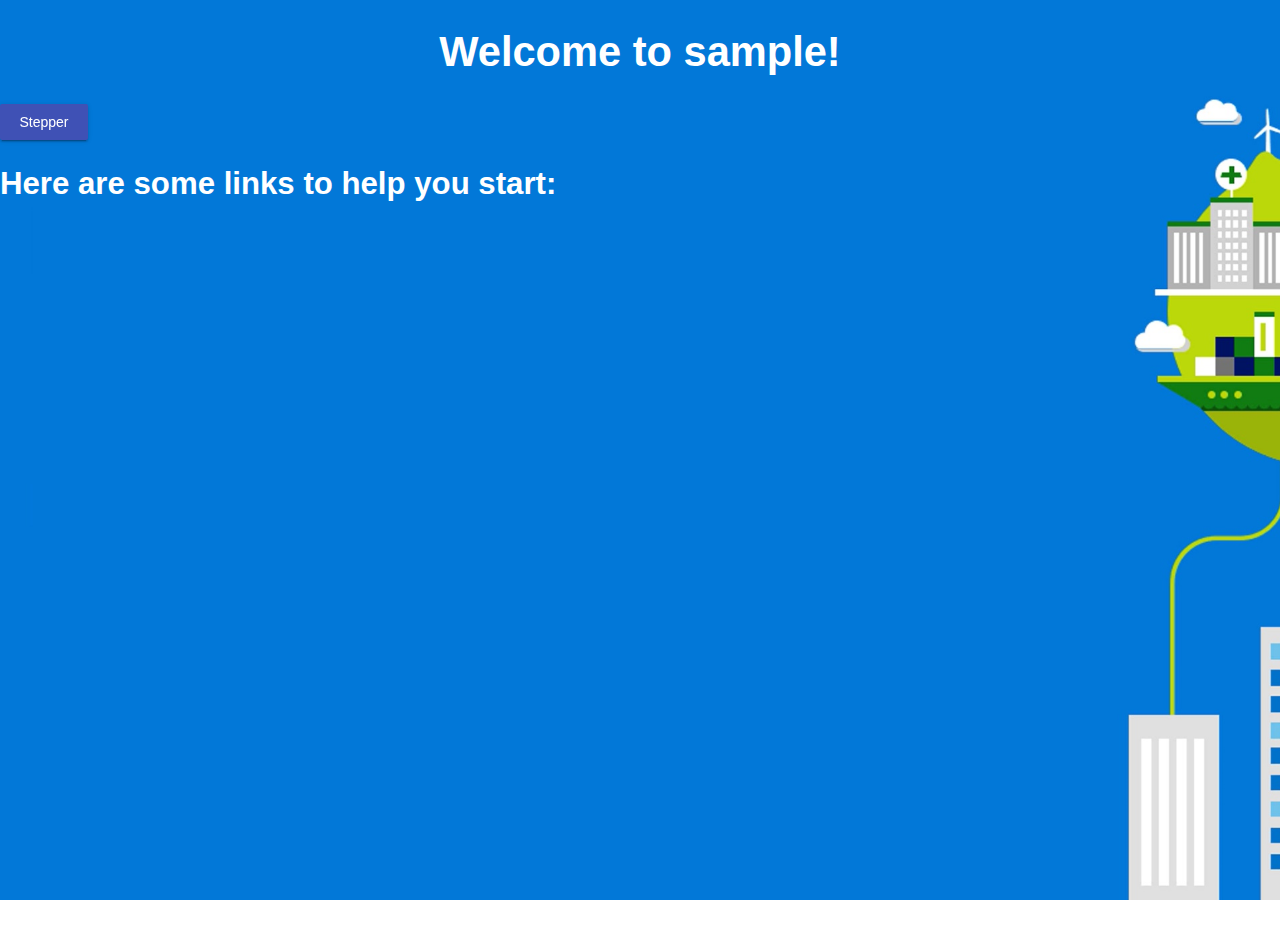
==== commit e019df8b: "update index.html for AngularRouting" ====
--- a/index.html
+++ b/index.html
@@ -14,4 +14,5 @@
     <mat-icon _ngcontent-c4="" aria-label="Example icon-button with a heart icon" class="mat-icon material-icons" role="img" aria-hidden="true">keyboard_arrow_down</mat-icon>
   </span><div class="mat-button-ripple mat-ripple" matripple=""></div><div class="mat-button-focus-overlay"></div></button>
 </div></app-about>
-</app-root><link href="https://fonts.googleapis.com/icon?family=Material+Icons" rel="stylesheet"><script type="text/javascript" src="inline.bundle.js"></script><script type="text/javascript" src="polyfills.bundle.js"></script><script type="text/javascript" src="main.bundle.js"></script></body></html>
+</app-root>
+  <link href="https://fonts.googleapis.com/icon?family=Material+Icons" rel="stylesheet"><script type="text/javascript" src="inline.bundle.js"></script><script type="text/javascript" src="polyfills.bundle.js"></script><script type="text/javascript" src="main.bundle.js"></script></body></html>
--- a/styles.bundle.css
+++ b/styles.bundle.css
@@ -1 +1 @@
-.mat-elevation-z0{box-shadow:0 0 0 0 rgba(0,0,0,.2),0 0 0 0 rgba(0,0,0,.14),0 0 0 0 rgba(0,0,0,.12)}.mat-elevation-z1{box-shadow:0 2px 1px -1px rgba(0,0,0,.2),0 1px 1px 0 rgba(0,0,0,.14),0 1px 3px 0 rgba(0,0,0,.12)}.mat-elevation-z2{box-shadow:0 3px 1px -2px rgba(0,0,0,.2),0 2px 2px 0 rgba(0,0,0,.14),0 1px 5px 0 rgba(0,0,0,.12)}.mat-elevation-z3{box-shadow:0 3px 3px -2px rgba(0,0,0,.2),0 3px 4px 0 rgba(0,0,0,.14),0 1px 8px 0 rgba(0,0,0,.12)}.mat-elevation-z4{box-shadow:0 2px 4px -1px rgba(0,0,0,.2),0 4px 5px 0 rgba(0,0,0,.14),0 1px 10px 0 rgba(0,0,0,.12)}.mat-elevation-z5{box-shadow:0 3px 5px -1px rgba(0,0,0,.2),0 5px 8px 0 rgba(0,0,0,.14),0 1px 14px 0 rgba(0,0,0,.12)}.mat-elevation-z6{box-shadow:0 3px 5px -1px rgba(0,0,0,.2),0 6px 10px 0 rgba(0,0,0,.14),0 1px 18px 0 rgba(0,0,0,.12)}.mat-elevation-z7{box-shadow:0 4px 5px -2px rgba(0,0,0,.2),0 7px 10px 1px rgba(0,0,0,.14),0 2px 16px 1px rgba(0,0,0,.12)}.mat-elevation-z8{box-shadow:0 5px 5px -3px rgba(0,0,0,.2),0 8px 10px 1px rgba(0,0,0,.14),0 3px 14px 2px rgba(0,0,0,.12)}.mat-elevation-z9{box-shadow:0 5px 6px -3px rgba(0,0,0,.2),0 9px 12px 1px rgba(0,0,0,.14),0 3px 16px 2px rgba(0,0,0,.12)}.mat-elevation-z10{box-shadow:0 6px 6px -3px rgba(0,0,0,.2),0 10px 14px 1px rgba(0,0,0,.14),0 4px 18px 3px rgba(0,0,0,.12)}.mat-elevation-z11{box-shadow:0 6px 7px -4px rgba(0,0,0,.2),0 11px 15px 1px rgba(0,0,0,.14),0 4px 20px 3px rgba(0,0,0,.12)}.mat-elevation-z12{box-shadow:0 7px 8px -4px rgba(0,0,0,.2),0 12px 17px 2px rgba(0,0,0,.14),0 5px 22px 4px rgba(0,0,0,.12)}.mat-elevation-z13{box-shadow:0 7px 8px -4px rgba(0,0,0,.2),0 13px 19px 2px rgba(0,0,0,.14),0 5px 24px 4px rgba(0,0,0,.12)}.mat-elevation-z14{box-shadow:0 7px 9px -4px rgba(0,0,0,.2),0 14px 21px 2px rgba(0,0,0,.14),0 5px 26px 4px rgba(0,0,0,.12)}.mat-elevation-z15{box-shadow:0 8px 9px -5px rgba(0,0,0,.2),0 15px 22px 2px rgba(0,0,0,.14),0 6px 28px 5px rgba(0,0,0,.12)}.mat-elevation-z16{box-shadow:0 8px 10px -5px rgba(0,0,0,.2),0 16px 24px 2px rgba(0,0,0,.14),0 6px 30px 5px rgba(0,0,0,.12)}.mat-elevation-z17{box-shadow:0 8px 11px -5px rgba(0,0,0,.2),0 17px 26px 2px rgba(0,0,0,.14),0 6px 32px 5px rgba(0,0,0,.12)}.mat-elevation-z18{box-shadow:0 9px 11px -5px rgba(0,0,0,.2),0 18px 28px 2px rgba(0,0,0,.14),0 7px 34px 6px rgba(0,0,0,.12)}.mat-elevation-z19{box-shadow:0 9px 12px -6px rgba(0,0,0,.2),0 19px 29px 2px rgba(0,0,0,.14),0 7px 36px 6px rgba(0,0,0,.12)}.mat-elevation-z20{box-shadow:0 10px 13px -6px rgba(0,0,0,.2),0 20px 31px 3px rgba(0,0,0,.14),0 8px 38px 7px rgba(0,0,0,.12)}.mat-elevation-z21{box-shadow:0 10px 13px -6px rgba(0,0,0,.2),0 21px 33px 3px rgba(0,0,0,.14),0 8px 40px 7px rgba(0,0,0,.12)}.mat-elevation-z22{box-shadow:0 10px 14px -6px rgba(0,0,0,.2),0 22px 35px 3px rgba(0,0,0,.14),0 8px 42px 7px rgba(0,0,0,.12)}.mat-elevation-z23{box-shadow:0 11px 14px -7px rgba(0,0,0,.2),0 23px 36px 3px rgba(0,0,0,.14),0 9px 44px 8px rgba(0,0,0,.12)}.mat-elevation-z24{box-shadow:0 11px 15px -7px rgba(0,0,0,.2),0 24px 38px 3px rgba(0,0,0,.14),0 9px 46px 8px rgba(0,0,0,.12)}.mat-h1,.mat-headline,.mat-typography h1{font:400 24px/32px Roboto,Helvetica Neue,sans-serif;margin:0 0 16px}.mat-h2,.mat-title,.mat-typography h2{font:500 20px/32px Roboto,Helvetica Neue,sans-serif;margin:0 0 16px}.mat-h3,.mat-subheading-2,.mat-typography h3{font:400 16px/28px Roboto,Helvetica Neue,sans-serif;margin:0 0 16px}.mat-h4,.mat-subheading-1,.mat-typography h4{font:400 15px/24px Roboto,Helvetica Neue,sans-serif;margin:0 0 16px}.mat-h5,.mat-typography h5{font-size:11.62px}.mat-h5,.mat-h6,.mat-typography h5,.mat-typography h6{font-weight:400;font-family:Roboto,Helvetica Neue,sans-serif;line-height:20px;margin:0 0 12px}.mat-h6,.mat-typography h6{font-size:9.38px}.mat-body-2,.mat-body-strong{font:500 14px/24px Roboto,Helvetica Neue,sans-serif}.mat-body,.mat-body-1,.mat-typography{font:400 14px/20px Roboto,Helvetica Neue,sans-serif}.mat-body-1 p,.mat-body p,.mat-typography p{margin:0 0 12px}.mat-caption,.mat-small{font:400 12px/20px Roboto,Helvetica Neue,sans-serif}.mat-display-4,.mat-typography .mat-display-4{font:300 112px/112px Roboto,Helvetica Neue,sans-serif;margin:0 0 56px;letter-spacing:-.05em}.mat-display-3,.mat-typography .mat-display-3{font:400 56px/56px Roboto,Helvetica Neue,sans-serif;margin:0 0 64px;letter-spacing:-.02em}.mat-display-2,.mat-typography .mat-display-2{font:400 45px/48px Roboto,Helvetica Neue,sans-serif;margin:0 0 64px;letter-spacing:-.005em}.mat-display-1,.mat-typography .mat-display-1{font:400 34px/40px Roboto,Helvetica Neue,sans-serif;margin:0 0 64px}.mat-button,.mat-fab,.mat-icon-button,.mat-mini-fab,.mat-raised-button{font-family:Roboto,Helvetica Neue,sans-serif;font-size:14px;font-weight:500}.mat-button-toggle,.mat-card{font-family:Roboto,Helvetica Neue,sans-serif}.mat-card-title{font-size:24px;font-weight:400}.mat-card-content,.mat-card-header .mat-card-title,.mat-card-subtitle{font-size:14px}.mat-checkbox{font-family:Roboto,Helvetica Neue,sans-serif}.mat-checkbox-layout .mat-checkbox-label{line-height:24px}.mat-chip{font-size:13px;line-height:18px}.mat-chip .mat-chip-remove.mat-icon{font-size:18px}.mat-table{font-family:Roboto,Helvetica Neue,sans-serif}.mat-header-cell{font-size:12px;font-weight:500}.mat-cell{font-size:14px}.mat-calendar{font-family:Roboto,Helvetica Neue,sans-serif}.mat-calendar-body{font-size:13px}.mat-calendar-body-label,.mat-calendar-period-button{font-size:14px;font-weight:500}.mat-calendar-table-header th{font-size:11px;font-weight:400}.mat-dialog-title{font:500 20px/32px Roboto,Helvetica Neue,sans-serif}.mat-expansion-panel-header{font-family:Roboto,Helvetica Neue,sans-serif;font-size:15px;font-weight:400}.mat-expansion-panel-content{font:400 14px/20px Roboto,Helvetica Neue,sans-serif}.mat-form-field{font-family:Roboto,Helvetica Neue,sans-serif;font-size:inherit;font-weight:400;line-height:1.125}.mat-form-field-wrapper{padding-bottom:1.25em}.mat-form-field-prefix .mat-icon,.mat-form-field-suffix .mat-icon{font-size:150%;line-height:1.125}.mat-form-field-prefix .mat-icon-button,.mat-form-field-suffix .mat-icon-button{height:1.5em;width:1.5em}.mat-form-field-prefix .mat-icon-button .mat-icon,.mat-form-field-suffix .mat-icon-button .mat-icon{height:1.125em;line-height:1.125}.mat-form-field-infix{padding:.4375em 0;border-top:.84375em solid transparent}.mat-form-field-can-float.mat-form-field-should-float .mat-form-field-label,.mat-form-field-can-float .mat-input-server:focus+.mat-form-field-label-wrapper .mat-form-field-label{-webkit-transform:translateY(-1.28125em) scale(.75) perspective(100px) translateZ(.001px);transform:translateY(-1.28125em) scale(.75) perspective(100px) translateZ(.001px);-ms-transform:translateY(-1.28125em) scale(.75);width:133.33333%}.mat-form-field-can-float .mat-form-field-autofill-control:-webkit-autofill+.mat-form-field-label-wrapper .mat-form-field-label{-webkit-transform:translateY(-1.28125em) scale(.75) perspective(100px) translateZ(.00101px);transform:translateY(-1.28125em) scale(.75) perspective(100px) translateZ(.00101px);-ms-transform:translateY(-1.28124em) scale(.75);width:133.33334%}.mat-form-field-can-float .mat-input-server[label]:not(:label-shown)+.mat-form-field-label-wrapper .mat-form-field-label{-webkit-transform:translateY(-1.28125em) scale(.75) perspective(100px) translateZ(.00102px);transform:translateY(-1.28125em) scale(.75) perspective(100px) translateZ(.00102px);-ms-transform:translateY(-1.28123em) scale(.75);width:133.33335%}.mat-form-field-label-wrapper{top:-.84375em;padding-top:.84375em}.mat-form-field-label{top:1.28125em}.mat-form-field-underline{bottom:1.25em}.mat-form-field-subscript-wrapper{font-size:75%;margin-top:.54167em;top:calc(100% - 1.66667em)}.mat-grid-tile-footer,.mat-grid-tile-header{font-size:14px}.mat-grid-tile-footer .mat-line,.mat-grid-tile-header .mat-line{white-space:nowrap;overflow:hidden;text-overflow:ellipsis;display:block;box-sizing:border-box}.mat-grid-tile-footer .mat-line:nth-child(n+2),.mat-grid-tile-header .mat-line:nth-child(n+2){font-size:12px}input.mat-input-element{margin-top:-.0625em}.mat-menu-item{font-family:Roboto,Helvetica Neue,sans-serif;font-size:16px;font-weight:400}.mat-paginator,.mat-paginator-page-size .mat-select-trigger{font-family:Roboto,Helvetica Neue,sans-serif;font-size:12px}.mat-radio-button,.mat-select{font-family:Roboto,Helvetica Neue,sans-serif}.mat-select-trigger{height:1.125em}.mat-slide-toggle-content{font:400 14px/20px Roboto,Helvetica Neue,sans-serif}.mat-slider-thumb-label-text{font-size:12px;font-weight:500}.mat-slider-thumb-label-text,.mat-stepper-horizontal,.mat-stepper-vertical{font-family:Roboto,Helvetica Neue,sans-serif}.mat-step-label{font-size:14px;font-weight:400}.mat-step-label-selected{font-size:14px;font-weight:500}.mat-tab-group,.mat-tab-label,.mat-tab-link{font-family:Roboto,Helvetica Neue,sans-serif}.mat-tab-label,.mat-tab-link{font-size:14px;font-weight:500}.mat-toolbar,.mat-toolbar h1,.mat-toolbar h2,.mat-toolbar h3,.mat-toolbar h4,.mat-toolbar h5,.mat-toolbar h6{font:500 20px/32px Roboto,Helvetica Neue,sans-serif;margin:0}.mat-tooltip{font-size:10px;padding-top:6px;padding-bottom:6px}.mat-list-item,.mat-list-option,.mat-tooltip{font-family:Roboto,Helvetica Neue,sans-serif}.mat-list .mat-list-item,.mat-nav-list .mat-list-item,.mat-selection-list .mat-list-item{font-size:16px}.mat-list .mat-list-item .mat-line,.mat-nav-list .mat-list-item .mat-line,.mat-selection-list .mat-list-item .mat-line{white-space:nowrap;overflow:hidden;text-overflow:ellipsis;display:block;box-sizing:border-box}.mat-list .mat-list-item .mat-line:nth-child(n+2),.mat-nav-list .mat-list-item .mat-line:nth-child(n+2),.mat-selection-list .mat-list-item .mat-line:nth-child(n+2){font-size:14px}.mat-list .mat-list-option,.mat-nav-list .mat-list-option,.mat-selection-list .mat-list-option{font-size:16px}.mat-list .mat-list-option .mat-line,.mat-nav-list .mat-list-option .mat-line,.mat-selection-list .mat-list-option .mat-line{white-space:nowrap;overflow:hidden;text-overflow:ellipsis;display:block;box-sizing:border-box}.mat-list .mat-list-option .mat-line:nth-child(n+2),.mat-nav-list .mat-list-option .mat-line:nth-child(n+2),.mat-selection-list .mat-list-option .mat-line:nth-child(n+2){font-size:14px}.mat-list .mat-subheader,.mat-nav-list .mat-subheader,.mat-selection-list .mat-subheader{font-family:Roboto,Helvetica Neue,sans-serif;font-size:14px;font-weight:500}.mat-list[dense] .mat-list-item,.mat-nav-list[dense] .mat-list-item,.mat-selection-list[dense] .mat-list-item{font-size:12px}.mat-list[dense] .mat-list-item .mat-line,.mat-nav-list[dense] .mat-list-item .mat-line,.mat-selection-list[dense] .mat-list-item .mat-line{white-space:nowrap;overflow:hidden;text-overflow:ellipsis;display:block;box-sizing:border-box}.mat-list[dense] .mat-list-item .mat-line:nth-child(n+2),.mat-list[dense] .mat-list-option,.mat-nav-list[dense] .mat-list-item .mat-line:nth-child(n+2),.mat-nav-list[dense] .mat-list-option,.mat-selection-list[dense] .mat-list-item .mat-line:nth-child(n+2),.mat-selection-list[dense] .mat-list-option{font-size:12px}.mat-list[dense] .mat-list-option .mat-line,.mat-nav-list[dense] .mat-list-option .mat-line,.mat-selection-list[dense] .mat-list-option .mat-line{white-space:nowrap;overflow:hidden;text-overflow:ellipsis;display:block;box-sizing:border-box}.mat-list[dense] .mat-list-option .mat-line:nth-child(n+2),.mat-nav-list[dense] .mat-list-option .mat-line:nth-child(n+2),.mat-selection-list[dense] .mat-list-option .mat-line:nth-child(n+2){font-size:12px}.mat-list[dense] .mat-subheader,.mat-nav-list[dense] .mat-subheader,.mat-selection-list[dense] .mat-subheader{font-family:Roboto,Helvetica Neue,sans-serif;font-size:12px;font-weight:500}.mat-option{font-family:Roboto,Helvetica Neue,sans-serif;font-size:16px}.mat-optgroup-label{font:500 14px/24px Roboto,Helvetica Neue,sans-serif}.mat-simple-snackbar{font-family:Roboto,Helvetica Neue,sans-serif;font-size:14px}.mat-simple-snackbar-action{line-height:1;font-family:inherit;font-size:inherit;font-weight:500}.mat-ripple{overflow:hidden}@media screen and (-ms-high-contrast:active){.mat-ripple{display:none}}.mat-ripple.mat-ripple-unbounded{overflow:visible}.mat-ripple-element{position:absolute;border-radius:50%;pointer-events:none;transition:opacity,-webkit-transform 0s cubic-bezier(0,0,.2,1);transition:opacity,transform 0s cubic-bezier(0,0,.2,1);transition:opacity,transform 0s cubic-bezier(0,0,.2,1),-webkit-transform 0s cubic-bezier(0,0,.2,1);-webkit-transform:scale(0);transform:scale(0)}.mat-option{white-space:nowrap;overflow:hidden;text-overflow:ellipsis;display:block;line-height:48px;height:48px;padding:0 16px;text-align:left;text-decoration:none;position:relative;cursor:pointer;outline:0;display:-webkit-box;display:-ms-flexbox;display:flex;-webkit-box-orient:horizontal;-webkit-box-direction:normal;-ms-flex-direction:row;flex-direction:row;max-width:100%;box-sizing:border-box;-webkit-box-align:center;-ms-flex-align:center;align-items:center}.mat-option[disabled]{cursor:default}[dir=rtl] .mat-option{text-align:right}.mat-option .mat-icon{margin-right:16px}[dir=rtl] .mat-option .mat-icon{margin-left:16px;margin-right:0}.mat-option[aria-disabled=true]{-webkit-user-select:none;-moz-user-select:none;-ms-user-select:none;user-select:none;cursor:default}.mat-optgroup .mat-option:not(.mat-option-multiple){padding-left:32px}[dir=rtl] .mat-optgroup .mat-option:not(.mat-option-multiple){padding-left:16px;padding-right:32px}.mat-option-text{display:inline-block;-webkit-box-flex:1;-ms-flex-positive:1;flex-grow:1;overflow:hidden;text-overflow:ellipsis}.mat-option-ripple{top:0;left:0;right:0;bottom:0;position:absolute;pointer-events:none}@media screen and (-ms-high-contrast:active){.mat-option-ripple{opacity:.5}}.mat-option-pseudo-checkbox{margin-right:8px}[dir=rtl] .mat-option-pseudo-checkbox{margin-left:8px;margin-right:0}.mat-optgroup-label{white-space:nowrap;overflow:hidden;text-overflow:ellipsis;display:block;line-height:48px;height:48px;padding:0 16px;text-align:left;text-decoration:none;-webkit-user-select:none;-moz-user-select:none;-ms-user-select:none;user-select:none;cursor:default}.mat-optgroup-label[disabled]{cursor:default}[dir=rtl] .mat-optgroup-label{text-align:right}.mat-optgroup-label .mat-icon{margin-right:16px}[dir=rtl] .mat-optgroup-label .mat-icon{margin-left:16px;margin-right:0}.cdk-visually-hidden{border:0;clip:rect(0 0 0 0);height:1px;margin:-1px;overflow:hidden;padding:0;position:absolute;width:1px}.cdk-global-overlay-wrapper,.cdk-overlay-container{pointer-events:none;top:0;left:0;height:100%;width:100%}.cdk-overlay-container{position:fixed;z-index:1000}.cdk-global-overlay-wrapper{display:-webkit-box;display:-ms-flexbox;display:flex;position:absolute;z-index:1000}.cdk-overlay-pane{box-sizing:border-box}.cdk-overlay-backdrop,.cdk-overlay-pane{position:absolute;pointer-events:auto;z-index:1000}.cdk-overlay-backdrop{top:0;bottom:0;left:0;right:0;-webkit-tap-highlight-color:transparent;transition:opacity .4s cubic-bezier(.25,.8,.25,1);opacity:0}.cdk-overlay-backdrop.cdk-overlay-backdrop-showing{opacity:.48}.cdk-overlay-dark-backdrop{background:rgba(0,0,0,.6)}.cdk-overlay-transparent-backdrop{background:0 0}.cdk-global-scrollblock{position:fixed;width:100%;overflow-y:scroll}.mat-ripple-element{background-color:rgba(0,0,0,.1)}.mat-option{color:rgba(0,0,0,.87)}.mat-option:focus:not(.mat-option-disabled),.mat-option:hover:not(.mat-option-disabled){background:rgba(0,0,0,.04)}.mat-primary .mat-option.mat-selected:not(.mat-option-disabled){color:#3f51b5}.mat-accent .mat-option.mat-selected:not(.mat-option-disabled){color:#ff4081}.mat-warn .mat-option.mat-selected:not(.mat-option-disabled){color:#f44336}.mat-option.mat-active,.mat-option.mat-selected:not(.mat-option-multiple):not(.mat-option-disabled){background:rgba(0,0,0,.04)}.mat-option.mat-active{color:rgba(0,0,0,.87)}.mat-option.mat-option-disabled{color:rgba(0,0,0,.38)}.mat-optgroup-label{color:rgba(0,0,0,.54)}.mat-optgroup-disabled .mat-optgroup-label{color:rgba(0,0,0,.38)}.mat-pseudo-checkbox{color:rgba(0,0,0,.54)}.mat-pseudo-checkbox:after{color:#fafafa}.mat-accent .mat-pseudo-checkbox-checked,.mat-accent .mat-pseudo-checkbox-indeterminate,.mat-pseudo-checkbox-checked,.mat-pseudo-checkbox-indeterminate{background:#ff4081}.mat-primary .mat-pseudo-checkbox-checked,.mat-primary .mat-pseudo-checkbox-indeterminate{background:#3f51b5}.mat-warn .mat-pseudo-checkbox-checked,.mat-warn .mat-pseudo-checkbox-indeterminate{background:#f44336}.mat-pseudo-checkbox-checked.mat-pseudo-checkbox-disabled,.mat-pseudo-checkbox-indeterminate.mat-pseudo-checkbox-disabled{background:#b0b0b0}.mat-app-background{background-color:#fafafa}.mat-theme-loaded-marker{display:none}.mat-autocomplete-panel{background:#fff;color:rgba(0,0,0,.87)}.mat-autocomplete-panel .mat-option.mat-selected:not(.mat-active):not(:hover){background:#fff}.mat-autocomplete-panel .mat-option.mat-selected:not(.mat-active):not(:hover):not(.mat-option-disabled){color:rgba(0,0,0,.87)}.mat-button,.mat-icon-button{background:0 0}.mat-button.mat-primary .mat-button-focus-overlay,.mat-icon-button.mat-primary .mat-button-focus-overlay{background-color:rgba(63,81,181,.12)}.mat-button.mat-accent .mat-button-focus-overlay,.mat-icon-button.mat-accent .mat-button-focus-overlay{background-color:rgba(255,64,129,.12)}.mat-button.mat-warn .mat-button-focus-overlay,.mat-icon-button.mat-warn .mat-button-focus-overlay{background-color:rgba(244,67,54,.12)}.mat-button[disabled] .mat-button-focus-overlay,.mat-icon-button[disabled] .mat-button-focus-overlay{background-color:transparent}.mat-button.mat-primary,.mat-icon-button.mat-primary{color:#3f51b5}.mat-button.mat-accent,.mat-icon-button.mat-accent{color:#ff4081}.mat-button.mat-warn,.mat-icon-button.mat-warn{color:#f44336}.mat-button.mat-accent[disabled],.mat-button.mat-primary[disabled],.mat-button.mat-warn[disabled],.mat-button[disabled][disabled],.mat-icon-button.mat-accent[disabled],.mat-icon-button.mat-primary[disabled],.mat-icon-button.mat-warn[disabled],.mat-icon-button[disabled][disabled]{color:rgba(0,0,0,.26)}.mat-fab,.mat-mini-fab,.mat-raised-button{color:rgba(0,0,0,.87);background-color:#fff}.mat-fab.mat-accent,.mat-fab.mat-primary,.mat-fab.mat-warn,.mat-mini-fab.mat-accent,.mat-mini-fab.mat-primary,.mat-mini-fab.mat-warn,.mat-raised-button.mat-accent,.mat-raised-button.mat-primary,.mat-raised-button.mat-warn{color:#fff}.mat-fab.mat-accent[disabled],.mat-fab.mat-primary[disabled],.mat-fab.mat-warn[disabled],.mat-fab[disabled][disabled],.mat-mini-fab.mat-accent[disabled],.mat-mini-fab.mat-primary[disabled],.mat-mini-fab.mat-warn[disabled],.mat-mini-fab[disabled][disabled],.mat-raised-button.mat-accent[disabled],.mat-raised-button.mat-primary[disabled],.mat-raised-button.mat-warn[disabled],.mat-raised-button[disabled][disabled]{color:rgba(0,0,0,.26)}.mat-fab.mat-primary,.mat-mini-fab.mat-primary,.mat-raised-button.mat-primary{background-color:#3f51b5}.mat-fab.mat-accent,.mat-mini-fab.mat-accent,.mat-raised-button.mat-accent{background-color:#ff4081}.mat-fab.mat-warn,.mat-mini-fab.mat-warn,.mat-raised-button.mat-warn{background-color:#f44336}.mat-fab.mat-accent[disabled],.mat-fab.mat-primary[disabled],.mat-fab.mat-warn[disabled],.mat-fab[disabled][disabled],.mat-mini-fab.mat-accent[disabled],.mat-mini-fab.mat-primary[disabled],.mat-mini-fab.mat-warn[disabled],.mat-mini-fab[disabled][disabled],.mat-raised-button.mat-accent[disabled],.mat-raised-button.mat-primary[disabled],.mat-raised-button.mat-warn[disabled],.mat-raised-button[disabled][disabled]{background-color:rgba(0,0,0,.12)}.mat-fab.mat-accent .mat-ripple-element,.mat-fab.mat-primary .mat-ripple-element,.mat-fab.mat-warn .mat-ripple-element,.mat-mini-fab.mat-accent .mat-ripple-element,.mat-mini-fab.mat-primary .mat-ripple-element,.mat-mini-fab.mat-warn .mat-ripple-element,.mat-raised-button.mat-accent .mat-ripple-element,.mat-raised-button.mat-primary .mat-ripple-element,.mat-raised-button.mat-warn .mat-ripple-element{background-color:hsla(0,0%,100%,.2)}.mat-button.mat-primary .mat-ripple-element{background-color:rgba(63,81,181,.1)}.mat-button.mat-accent .mat-ripple-element{background-color:rgba(255,64,129,.1)}.mat-button.mat-warn .mat-ripple-element{background-color:rgba(244,67,54,.1)}.mat-icon-button.mat-primary .mat-ripple-element{background-color:rgba(63,81,181,.2)}.mat-icon-button.mat-accent .mat-ripple-element{background-color:rgba(255,64,129,.2)}.mat-icon-button.mat-warn .mat-ripple-element{background-color:rgba(244,67,54,.2)}.mat-button-toggle{color:rgba(0,0,0,.38)}.mat-button-toggle.cdk-focused .mat-button-toggle-focus-overlay{background-color:rgba(0,0,0,.12)}.mat-button-toggle-checked{background-color:#e0e0e0;color:rgba(0,0,0,.54)}.mat-button-toggle-disabled{background-color:#eee;color:rgba(0,0,0,.26)}.mat-button-toggle-disabled.mat-button-toggle-checked{background-color:#bdbdbd}.mat-card{background:#fff;color:rgba(0,0,0,.87)}.mat-card-subtitle{color:rgba(0,0,0,.54)}.mat-checkbox-frame{border-color:rgba(0,0,0,.54)}.mat-checkbox-checkmark{fill:#fafafa}.mat-checkbox-checkmark-path{stroke:#fafafa!important}.mat-checkbox-mixedmark{background-color:#fafafa}.mat-checkbox-checked.mat-primary .mat-checkbox-background,.mat-checkbox-indeterminate.mat-primary .mat-checkbox-background{background-color:#3f51b5}.mat-checkbox-checked.mat-accent .mat-checkbox-background,.mat-checkbox-indeterminate.mat-accent .mat-checkbox-background{background-color:#ff4081}.mat-checkbox-checked.mat-warn .mat-checkbox-background,.mat-checkbox-indeterminate.mat-warn .mat-checkbox-background{background-color:#f44336}.mat-checkbox-disabled.mat-checkbox-checked .mat-checkbox-background,.mat-checkbox-disabled.mat-checkbox-indeterminate .mat-checkbox-background{background-color:#b0b0b0}.mat-checkbox-disabled:not(.mat-checkbox-checked) .mat-checkbox-frame{border-color:#b0b0b0}.mat-checkbox-disabled .mat-checkbox-label{color:#b0b0b0}.mat-checkbox:not(.mat-checkbox-disabled).mat-primary .mat-checkbox-ripple .mat-ripple-element{background-color:rgba(63,81,181,.26)}.mat-checkbox:not(.mat-checkbox-disabled).mat-accent .mat-checkbox-ripple .mat-ripple-element{background-color:rgba(255,64,129,.26)}.mat-checkbox:not(.mat-checkbox-disabled).mat-warn .mat-checkbox-ripple .mat-ripple-element{background-color:rgba(244,67,54,.26)}.mat-chip:not(.mat-basic-chip){background-color:#e0e0e0;color:rgba(0,0,0,.87)}.mat-chip:not(.mat-basic-chip) .mat-chip-remove{color:rgba(0,0,0,.87);opacity:.4}.mat-chip:not(.mat-basic-chip) .mat-chip-remove:hover{opacity:.54}.mat-chip.mat-chip-selected.mat-primary{background-color:#3f51b5;color:#fff}.mat-chip.mat-chip-selected.mat-primary .mat-chip-remove{color:#fff;opacity:.4}.mat-chip.mat-chip-selected.mat-primary .mat-chip-remove:hover{opacity:.54}.mat-chip.mat-chip-selected.mat-warn{background-color:#f44336;color:#fff}.mat-chip.mat-chip-selected.mat-warn .mat-chip-remove{color:#fff;opacity:.4}.mat-chip.mat-chip-selected.mat-warn .mat-chip-remove:hover{opacity:.54}.mat-chip.mat-chip-selected.mat-accent{background-color:#ff4081;color:#fff}.mat-chip.mat-chip-selected.mat-accent .mat-chip-remove{color:#fff;opacity:.4}.mat-chip.mat-chip-selected.mat-accent .mat-chip-remove:hover{opacity:.54}.mat-table{background:#fff}.mat-header-row,.mat-row{border-bottom-color:rgba(0,0,0,.12)}.mat-header-cell{color:rgba(0,0,0,.54)}.mat-cell{color:rgba(0,0,0,.87)}.mat-datepicker-content{background-color:#fff;color:rgba(0,0,0,.87)}.mat-calendar-arrow{border-top-color:rgba(0,0,0,.54)}.mat-calendar-next-button,.mat-calendar-previous-button{color:rgba(0,0,0,.54)}.mat-calendar-table-header{color:rgba(0,0,0,.38)}.mat-calendar-table-header-divider:after{background:rgba(0,0,0,.12)}.mat-calendar-body-label{color:rgba(0,0,0,.54)}.mat-calendar-body-cell-content{color:rgba(0,0,0,.87);border-color:transparent}.mat-calendar-body-disabled>.mat-calendar-body-cell-content:not(.mat-calendar-body-selected){color:rgba(0,0,0,.38)}.cdk-keyboard-focused .mat-calendar-body-active>.mat-calendar-body-cell-content:not(.mat-calendar-body-selected),.cdk-program-focused .mat-calendar-body-active>.mat-calendar-body-cell-content:not(.mat-calendar-body-selected),:not(.mat-calendar-body-disabled):hover>.mat-calendar-body-cell-content:not(.mat-calendar-body-selected){background-color:rgba(0,0,0,.04)}.mat-calendar-body-selected{background-color:#3f51b5;color:#fff}.mat-calendar-body-disabled>.mat-calendar-body-selected{background-color:rgba(63,81,181,.4)}.mat-calendar-body-today:not(.mat-calendar-body-selected){border-color:rgba(0,0,0,.38)}.mat-calendar-body-today.mat-calendar-body-selected{box-shadow:inset 0 0 0 1px #fff}.mat-calendar-body-disabled>.mat-calendar-body-today:not(.mat-calendar-body-selected){border-color:rgba(0,0,0,.18)}.mat-dialog-container{background:#fff;color:rgba(0,0,0,.87)}.mat-divider{border-top-color:rgba(0,0,0,.12)}.mat-divider-vertical{border-right-color:rgba(0,0,0,.12)}.mat-expansion-panel{background:#fff;color:rgba(0,0,0,.87)}.mat-action-row{border-top-color:rgba(0,0,0,.12)}.mat-expansion-panel:not(.mat-expanded) .mat-expansion-panel-header:not([aria-disabled=true]).cdk-keyboard-focused,.mat-expansion-panel:not(.mat-expanded) .mat-expansion-panel-header:not([aria-disabled=true]).cdk-program-focused,.mat-expansion-panel:not(.mat-expanded) .mat-expansion-panel-header:not([aria-disabled=true]):hover{background:rgba(0,0,0,.04)}.mat-expansion-panel-header-title{color:rgba(0,0,0,.87)}.mat-expansion-indicator:after,.mat-expansion-panel-header-description{color:rgba(0,0,0,.54)}.mat-expansion-panel-header[aria-disabled=true]{color:rgba(0,0,0,.26)}.mat-expansion-panel-header[aria-disabled=true] .mat-expansion-panel-header-description,.mat-expansion-panel-header[aria-disabled=true] .mat-expansion-panel-header-title{color:inherit}.mat-form-field-label,.mat-hint{color:rgba(0,0,0,.54)}.mat-focused .mat-form-field-label{color:#3f51b5}.mat-focused .mat-form-field-label.mat-accent{color:#ff4081}.mat-focused .mat-form-field-label.mat-warn{color:#f44336}.mat-focused .mat-form-field-required-marker{color:#ff4081}.mat-form-field-underline{background-color:rgba(0,0,0,.42)}.mat-form-field-disabled .mat-form-field-underline{background-image:linear-gradient(90deg,rgba(0,0,0,.42) 0,rgba(0,0,0,.42) 33%,transparent 0);background-size:4px 1px;background-repeat:repeat-x}.mat-form-field-ripple{background-color:#3f51b5}.mat-form-field-ripple.mat-accent{background-color:#ff4081}.mat-form-field-ripple.mat-warn{background-color:#f44336}.mat-form-field-invalid .mat-form-field-label,.mat-form-field-invalid .mat-form-field-label.mat-accent,.mat-form-field-invalid .mat-form-field-label .mat-form-field-required-marker{color:#f44336}.mat-form-field-invalid .mat-form-field-ripple{background-color:#f44336}.mat-error{color:#f44336}.mat-icon.mat-primary{color:#3f51b5}.mat-icon.mat-accent{color:#ff4081}.mat-icon.mat-warn{color:#f44336}.mat-input-element:disabled{color:rgba(0,0,0,.38)}.mat-input-element{caret-color:#3f51b5}.mat-input-element::placeholder{color:rgba(0,0,0,.42)}.mat-input-element::-moz-placeholder{color:rgba(0,0,0,.42)}.mat-input-element::-webkit-input-placeholder{color:rgba(0,0,0,.42)}.mat-input-element:-ms-input-placeholder{color:rgba(0,0,0,.42)}.mat-accent .mat-input-element{caret-color:#ff4081}.mat-form-field-invalid .mat-input-element,.mat-warn .mat-input-element{caret-color:#f44336}.mat-list .mat-list-item,.mat-list .mat-list-option,.mat-nav-list .mat-list-item,.mat-nav-list .mat-list-option,.mat-selection-list .mat-list-item,.mat-selection-list .mat-list-option{color:rgba(0,0,0,.87)}.mat-list .mat-subheader,.mat-nav-list .mat-subheader,.mat-selection-list .mat-subheader{color:rgba(0,0,0,.54)}.mat-list-item-disabled{background-color:#eee}.mat-nav-list .mat-list-item{outline:0}.mat-nav-list .mat-list-item.mat-list-item-focus,.mat-nav-list .mat-list-item:hover{background:rgba(0,0,0,.04)}.mat-list-option{outline:0}.mat-list-option.mat-list-item-focus,.mat-list-option:hover{background:rgba(0,0,0,.04)}.mat-menu-panel{background:#fff}.mat-menu-item{background:0 0;color:rgba(0,0,0,.87)}.mat-menu-item[disabled]{color:rgba(0,0,0,.38)}.mat-menu-item-submenu-trigger:after,.mat-menu-item .mat-icon:not([color]){color:rgba(0,0,0,.54)}.mat-menu-item-highlighted:not([disabled]),.mat-menu-item:focus:not([disabled]),.mat-menu-item:hover:not([disabled]){background:rgba(0,0,0,.04)}.mat-paginator{background:#fff}.mat-paginator,.mat-paginator-page-size .mat-select-trigger{color:rgba(0,0,0,.54)}.mat-paginator-decrement,.mat-paginator-increment{border-top:2px solid rgba(0,0,0,.54);border-right:2px solid rgba(0,0,0,.54)}.mat-icon-button[disabled] .mat-paginator-decrement,.mat-icon-button[disabled] .mat-paginator-increment{border-color:rgba(0,0,0,.38)}.mat-progress-bar-background{background-image:url("data:image/svg+xml;charset=UTF-8,%3Csvg%20version%3D%271.1%27%20xmlns%3D%27http%3A%2F%2Fwww.w3.org%2F2000%2Fsvg%27%20xmlns%3Axlink%3D%27http%3A%2F%2Fwww.w3.org%2F1999%2Fxlink%27%20x%3D%270px%27%20y%3D%270px%27%20enable-background%3D%27new%200%200%205%202%27%20xml%3Aspace%3D%27preserve%27%20viewBox%3D%270%200%205%202%27%20preserveAspectRatio%3D%27none%20slice%27%3E%3Ccircle%20cx%3D%271%27%20cy%3D%271%27%20r%3D%271%27%20fill%3D%27%23c5cae9%27%2F%3E%3C%2Fsvg%3E")}.mat-progress-bar-buffer{background-color:#c5cae9}.mat-progress-bar-fill:after{background-color:#3f51b5}.mat-progress-bar.mat-accent .mat-progress-bar-background{background-image:url("data:image/svg+xml;charset=UTF-8,%3Csvg%20version%3D%271.1%27%20xmlns%3D%27http%3A%2F%2Fwww.w3.org%2F2000%2Fsvg%27%20xmlns%3Axlink%3D%27http%3A%2F%2Fwww.w3.org%2F1999%2Fxlink%27%20x%3D%270px%27%20y%3D%270px%27%20enable-background%3D%27new%200%200%205%202%27%20xml%3Aspace%3D%27preserve%27%20viewBox%3D%270%200%205%202%27%20preserveAspectRatio%3D%27none%20slice%27%3E%3Ccircle%20cx%3D%271%27%20cy%3D%271%27%20r%3D%271%27%20fill%3D%27%23ff80ab%27%2F%3E%3C%2Fsvg%3E")}.mat-progress-bar.mat-accent .mat-progress-bar-buffer{background-color:#ff80ab}.mat-progress-bar.mat-accent .mat-progress-bar-fill:after{background-color:#ff4081}.mat-progress-bar.mat-warn .mat-progress-bar-background{background-image:url("data:image/svg+xml;charset=UTF-8,%3Csvg%20version%3D%271.1%27%20xmlns%3D%27http%3A%2F%2Fwww.w3.org%2F2000%2Fsvg%27%20xmlns%3Axlink%3D%27http%3A%2F%2Fwww.w3.org%2F1999%2Fxlink%27%20x%3D%270px%27%20y%3D%270px%27%20enable-background%3D%27new%200%200%205%202%27%20xml%3Aspace%3D%27preserve%27%20viewBox%3D%270%200%205%202%27%20preserveAspectRatio%3D%27none%20slice%27%3E%3Ccircle%20cx%3D%271%27%20cy%3D%271%27%20r%3D%271%27%20fill%3D%27%23ffcdd2%27%2F%3E%3C%2Fsvg%3E")}.mat-progress-bar.mat-warn .mat-progress-bar-buffer{background-color:#ffcdd2}.mat-progress-bar.mat-warn .mat-progress-bar-fill:after{background-color:#f44336}.mat-progress-spinner circle,.mat-spinner circle{stroke:#3f51b5}.mat-progress-spinner.mat-accent circle,.mat-spinner.mat-accent circle{stroke:#ff4081}.mat-progress-spinner.mat-warn circle,.mat-spinner.mat-warn circle{stroke:#f44336}.mat-radio-outer-circle{border-color:rgba(0,0,0,.54)}.mat-radio-disabled .mat-radio-outer-circle{border-color:rgba(0,0,0,.38)}.mat-radio-disabled .mat-radio-inner-circle,.mat-radio-disabled .mat-radio-ripple .mat-ripple-element{background-color:rgba(0,0,0,.38)}.mat-radio-disabled .mat-radio-label-content{color:rgba(0,0,0,.38)}.mat-radio-button.mat-primary.mat-radio-checked .mat-radio-outer-circle{border-color:#3f51b5}.mat-radio-button.mat-primary .mat-radio-inner-circle{background-color:#3f51b5}.mat-radio-button.mat-primary .mat-radio-ripple .mat-ripple-element{background-color:rgba(63,81,181,.26)}.mat-radio-button.mat-accent.mat-radio-checked .mat-radio-outer-circle{border-color:#ff4081}.mat-radio-button.mat-accent .mat-radio-inner-circle{background-color:#ff4081}.mat-radio-button.mat-accent .mat-radio-ripple .mat-ripple-element{background-color:rgba(255,64,129,.26)}.mat-radio-button.mat-warn.mat-radio-checked .mat-radio-outer-circle{border-color:#f44336}.mat-radio-button.mat-warn .mat-radio-inner-circle{background-color:#f44336}.mat-radio-button.mat-warn .mat-radio-ripple .mat-ripple-element{background-color:rgba(244,67,54,.26)}.mat-select-content,.mat-select-panel-done-animating{background:#fff}.mat-select-value{color:rgba(0,0,0,.87)}.mat-select-placeholder{color:rgba(0,0,0,.42)}.mat-select-disabled .mat-select-value{color:rgba(0,0,0,.38)}.mat-select-arrow{color:rgba(0,0,0,.54)}.mat-select-panel .mat-option.mat-selected:not(.mat-option-multiple){background:rgba(0,0,0,.12)}.mat-form-field.mat-focused.mat-primary .mat-select-arrow{color:#3f51b5}.mat-form-field.mat-focused.mat-accent .mat-select-arrow{color:#ff4081}.mat-form-field.mat-focused.mat-warn .mat-select-arrow,.mat-form-field .mat-select.mat-select-invalid .mat-select-arrow{color:#f44336}.mat-form-field .mat-select.mat-select-disabled .mat-select-arrow{color:rgba(0,0,0,.38)}.mat-drawer-container{background-color:#fafafa;color:rgba(0,0,0,.87)}.mat-drawer{color:rgba(0,0,0,.87)}.mat-drawer,.mat-drawer.mat-drawer-push{background-color:#fff}.mat-drawer-backdrop.mat-drawer-shown{background-color:rgba(0,0,0,.6)}.mat-slide-toggle.mat-checked:not(.mat-disabled) .mat-slide-toggle-thumb{background-color:#e91e63}.mat-slide-toggle.mat-checked:not(.mat-disabled) .mat-slide-toggle-bar{background-color:rgba(233,30,99,.5)}.mat-slide-toggle:not(.mat-checked) .mat-ripple-element{background-color:rgba(0,0,0,.06)}.mat-slide-toggle .mat-ripple-element{background-color:rgba(233,30,99,.12)}.mat-slide-toggle.mat-primary.mat-checked:not(.mat-disabled) .mat-slide-toggle-thumb{background-color:#3f51b5}.mat-slide-toggle.mat-primary.mat-checked:not(.mat-disabled) .mat-slide-toggle-bar{background-color:rgba(63,81,181,.5)}.mat-slide-toggle.mat-primary:not(.mat-checked) .mat-ripple-element{background-color:rgba(0,0,0,.06)}.mat-slide-toggle.mat-primary .mat-ripple-element{background-color:rgba(63,81,181,.12)}.mat-slide-toggle.mat-warn.mat-checked:not(.mat-disabled) .mat-slide-toggle-thumb{background-color:#f44336}.mat-slide-toggle.mat-warn.mat-checked:not(.mat-disabled) .mat-slide-toggle-bar{background-color:rgba(244,67,54,.5)}.mat-slide-toggle.mat-warn:not(.mat-checked) .mat-ripple-element{background-color:rgba(0,0,0,.06)}.mat-slide-toggle.mat-warn .mat-ripple-element{background-color:rgba(244,67,54,.12)}.mat-disabled .mat-slide-toggle-thumb{background-color:#bdbdbd}.mat-disabled .mat-slide-toggle-bar{background-color:rgba(0,0,0,.1)}.mat-slide-toggle-thumb{background-color:#fafafa}.mat-slide-toggle-bar{background-color:rgba(0,0,0,.38)}.mat-slider-track-background{background-color:rgba(0,0,0,.26)}.mat-primary .mat-slider-thumb,.mat-primary .mat-slider-thumb-label,.mat-primary .mat-slider-track-fill{background-color:#3f51b5}.mat-primary .mat-slider-thumb-label-text{color:#fff}.mat-accent .mat-slider-thumb,.mat-accent .mat-slider-thumb-label,.mat-accent .mat-slider-track-fill{background-color:#ff4081}.mat-accent .mat-slider-thumb-label-text{color:#fff}.mat-warn .mat-slider-thumb,.mat-warn .mat-slider-thumb-label,.mat-warn .mat-slider-track-fill{background-color:#f44336}.mat-warn .mat-slider-thumb-label-text{color:#fff}.mat-slider-focus-ring{background-color:rgba(255,64,129,.2)}.cdk-focused .mat-slider-track-background,.mat-slider:hover .mat-slider-track-background{background-color:rgba(0,0,0,.38)}.mat-slider-disabled .mat-slider-thumb,.mat-slider-disabled .mat-slider-track-background,.mat-slider-disabled .mat-slider-track-fill,.mat-slider-disabled:hover .mat-slider-track-background{background-color:rgba(0,0,0,.26)}.mat-slider-min-value .mat-slider-focus-ring{background-color:rgba(0,0,0,.12)}.mat-slider-min-value.mat-slider-thumb-label-showing .mat-slider-thumb,.mat-slider-min-value.mat-slider-thumb-label-showing .mat-slider-thumb-label{background-color:rgba(0,0,0,.87)}.mat-slider-min-value.mat-slider-thumb-label-showing.cdk-focused .mat-slider-thumb,.mat-slider-min-value.mat-slider-thumb-label-showing.cdk-focused .mat-slider-thumb-label{background-color:rgba(0,0,0,.26)}.mat-slider-min-value:not(.mat-slider-thumb-label-showing) .mat-slider-thumb{border-color:rgba(0,0,0,.26);background-color:transparent}.mat-slider-min-value:not(.mat-slider-thumb-label-showing).cdk-focused .mat-slider-thumb,.mat-slider-min-value:not(.mat-slider-thumb-label-showing):hover .mat-slider-thumb{border-color:rgba(0,0,0,.38)}.mat-slider-min-value:not(.mat-slider-thumb-label-showing).cdk-focused.mat-slider-disabled .mat-slider-thumb,.mat-slider-min-value:not(.mat-slider-thumb-label-showing):hover.mat-slider-disabled .mat-slider-thumb{border-color:rgba(0,0,0,.26)}.mat-slider-has-ticks .mat-slider-wrapper:after{border-color:rgba(0,0,0,.7)}.mat-slider-horizontal .mat-slider-ticks{background-image:repeating-linear-gradient(90deg,rgba(0,0,0,.7),rgba(0,0,0,.7) 2px,transparent 0,transparent);background-image:-moz-repeating-linear-gradient(.0001deg,rgba(0,0,0,.7),rgba(0,0,0,.7) 2px,transparent 0,transparent)}.mat-slider-vertical .mat-slider-ticks{background-image:repeating-linear-gradient(180deg,rgba(0,0,0,.7),rgba(0,0,0,.7) 2px,transparent 0,transparent)}.mat-step-header.cdk-keyboard-focused,.mat-step-header.cdk-program-focused,.mat-step-header:hover{background-color:rgba(0,0,0,.04)}.mat-step-header .mat-step-label,.mat-step-header .mat-step-optional{color:rgba(0,0,0,.38)}.mat-step-header .mat-step-icon{background-color:#3f51b5;color:#fff}.mat-step-header .mat-step-icon-not-touched{background-color:rgba(0,0,0,.38);color:#fff}.mat-step-header .mat-step-label.mat-step-label-active{color:rgba(0,0,0,.87)}.mat-stepper-horizontal,.mat-stepper-vertical{background-color:#fff}.mat-stepper-vertical-line:before{border-left-color:rgba(0,0,0,.12)}.mat-stepper-horizontal-line{border-top-color:rgba(0,0,0,.12)}.mat-tab-header,.mat-tab-nav-bar{border-bottom:1px solid rgba(0,0,0,.12)}.mat-tab-group-inverted-header .mat-tab-header,.mat-tab-group-inverted-header .mat-tab-nav-bar{border-top:1px solid rgba(0,0,0,.12);border-bottom:none}.mat-tab-label,.mat-tab-link{color:rgba(0,0,0,.87)}.mat-tab-label.mat-tab-disabled,.mat-tab-link.mat-tab-disabled{color:rgba(0,0,0,.38)}.mat-tab-header-pagination-chevron{border-color:rgba(0,0,0,.87)}.mat-tab-header-pagination-disabled .mat-tab-header-pagination-chevron{border-color:rgba(0,0,0,.38)}.mat-tab-group[class*=mat-background-] .mat-tab-header,.mat-tab-nav-bar[class*=mat-background-]{border-bottom:none;border-top:none}.mat-tab-group.mat-primary .mat-tab-label:focus,.mat-tab-group.mat-primary .mat-tab-link:focus,.mat-tab-nav-bar.mat-primary .mat-tab-label:focus,.mat-tab-nav-bar.mat-primary .mat-tab-link:focus{background-color:rgba(197,202,233,.3)}.mat-tab-group.mat-primary .mat-ink-bar,.mat-tab-nav-bar.mat-primary .mat-ink-bar{background-color:#3f51b5}.mat-tab-group.mat-primary.mat-background-primary .mat-ink-bar,.mat-tab-nav-bar.mat-primary.mat-background-primary .mat-ink-bar{background-color:#fff}.mat-tab-group.mat-accent .mat-tab-label:focus,.mat-tab-group.mat-accent .mat-tab-link:focus,.mat-tab-nav-bar.mat-accent .mat-tab-label:focus,.mat-tab-nav-bar.mat-accent .mat-tab-link:focus{background-color:rgba(255,128,171,.3)}.mat-tab-group.mat-accent .mat-ink-bar,.mat-tab-nav-bar.mat-accent .mat-ink-bar{background-color:#ff4081}.mat-tab-group.mat-accent.mat-background-accent .mat-ink-bar,.mat-tab-nav-bar.mat-accent.mat-background-accent .mat-ink-bar{background-color:#fff}.mat-tab-group.mat-warn .mat-tab-label:focus,.mat-tab-group.mat-warn .mat-tab-link:focus,.mat-tab-nav-bar.mat-warn .mat-tab-label:focus,.mat-tab-nav-bar.mat-warn .mat-tab-link:focus{background-color:rgba(255,205,210,.3)}.mat-tab-group.mat-warn .mat-ink-bar,.mat-tab-nav-bar.mat-warn .mat-ink-bar{background-color:#f44336}.mat-tab-group.mat-warn.mat-background-warn .mat-ink-bar,.mat-tab-nav-bar.mat-warn.mat-background-warn .mat-ink-bar{background-color:#fff}.mat-tab-group.mat-background-primary .mat-tab-label:focus,.mat-tab-group.mat-background-primary .mat-tab-link:focus,.mat-tab-nav-bar.mat-background-primary .mat-tab-label:focus,.mat-tab-nav-bar.mat-background-primary .mat-tab-link:focus{background-color:rgba(197,202,233,.3)}.mat-tab-group.mat-background-primary .mat-tab-header,.mat-tab-group.mat-background-primary .mat-tab-links,.mat-tab-nav-bar.mat-background-primary .mat-tab-header,.mat-tab-nav-bar.mat-background-primary .mat-tab-links{background-color:#3f51b5}.mat-tab-group.mat-background-primary .mat-tab-label,.mat-tab-group.mat-background-primary .mat-tab-link,.mat-tab-nav-bar.mat-background-primary .mat-tab-label,.mat-tab-nav-bar.mat-background-primary .mat-tab-link{color:#fff}.mat-tab-group.mat-background-primary .mat-tab-label.mat-tab-disabled,.mat-tab-group.mat-background-primary .mat-tab-link.mat-tab-disabled,.mat-tab-nav-bar.mat-background-primary .mat-tab-label.mat-tab-disabled,.mat-tab-nav-bar.mat-background-primary .mat-tab-link.mat-tab-disabled{color:hsla(0,0%,100%,.4)}.mat-tab-group.mat-background-primary .mat-tab-header-pagination-chevron,.mat-tab-nav-bar.mat-background-primary .mat-tab-header-pagination-chevron{border-color:#fff}.mat-tab-group.mat-background-primary .mat-tab-header-pagination-disabled .mat-tab-header-pagination-chevron,.mat-tab-nav-bar.mat-background-primary .mat-tab-header-pagination-disabled .mat-tab-header-pagination-chevron{border-color:hsla(0,0%,100%,.4)}.mat-tab-group.mat-background-primary .mat-ripple-element,.mat-tab-nav-bar.mat-background-primary .mat-ripple-element{background-color:hsla(0,0%,100%,.12)}.mat-tab-group.mat-background-accent .mat-tab-label:focus,.mat-tab-group.mat-background-accent .mat-tab-link:focus,.mat-tab-nav-bar.mat-background-accent .mat-tab-label:focus,.mat-tab-nav-bar.mat-background-accent .mat-tab-link:focus{background-color:rgba(255,128,171,.3)}.mat-tab-group.mat-background-accent .mat-tab-header,.mat-tab-group.mat-background-accent .mat-tab-links,.mat-tab-nav-bar.mat-background-accent .mat-tab-header,.mat-tab-nav-bar.mat-background-accent .mat-tab-links{background-color:#ff4081}.mat-tab-group.mat-background-accent .mat-tab-label,.mat-tab-group.mat-background-accent .mat-tab-link,.mat-tab-nav-bar.mat-background-accent .mat-tab-label,.mat-tab-nav-bar.mat-background-accent .mat-tab-link{color:#fff}.mat-tab-group.mat-background-accent .mat-tab-label.mat-tab-disabled,.mat-tab-group.mat-background-accent .mat-tab-link.mat-tab-disabled,.mat-tab-nav-bar.mat-background-accent .mat-tab-label.mat-tab-disabled,.mat-tab-nav-bar.mat-background-accent .mat-tab-link.mat-tab-disabled{color:hsla(0,0%,100%,.4)}.mat-tab-group.mat-background-accent .mat-tab-header-pagination-chevron,.mat-tab-nav-bar.mat-background-accent .mat-tab-header-pagination-chevron{border-color:#fff}.mat-tab-group.mat-background-accent .mat-tab-header-pagination-disabled .mat-tab-header-pagination-chevron,.mat-tab-nav-bar.mat-background-accent .mat-tab-header-pagination-disabled .mat-tab-header-pagination-chevron{border-color:hsla(0,0%,100%,.4)}.mat-tab-group.mat-background-accent .mat-ripple-element,.mat-tab-nav-bar.mat-background-accent .mat-ripple-element{background-color:hsla(0,0%,100%,.12)}.mat-tab-group.mat-background-warn .mat-tab-label:focus,.mat-tab-group.mat-background-warn .mat-tab-link:focus,.mat-tab-nav-bar.mat-background-warn .mat-tab-label:focus,.mat-tab-nav-bar.mat-background-warn .mat-tab-link:focus{background-color:rgba(255,205,210,.3)}.mat-tab-group.mat-background-warn .mat-tab-header,.mat-tab-group.mat-background-warn .mat-tab-links,.mat-tab-nav-bar.mat-background-warn .mat-tab-header,.mat-tab-nav-bar.mat-background-warn .mat-tab-links{background-color:#f44336}.mat-tab-group.mat-background-warn .mat-tab-label,.mat-tab-group.mat-background-warn .mat-tab-link,.mat-tab-nav-bar.mat-background-warn .mat-tab-label,.mat-tab-nav-bar.mat-background-warn .mat-tab-link{color:#fff}.mat-tab-group.mat-background-warn .mat-tab-label.mat-tab-disabled,.mat-tab-group.mat-background-warn .mat-tab-link.mat-tab-disabled,.mat-tab-nav-bar.mat-background-warn .mat-tab-label.mat-tab-disabled,.mat-tab-nav-bar.mat-background-warn .mat-tab-link.mat-tab-disabled{color:hsla(0,0%,100%,.4)}.mat-tab-group.mat-background-warn .mat-tab-header-pagination-chevron,.mat-tab-nav-bar.mat-background-warn .mat-tab-header-pagination-chevron{border-color:#fff}.mat-tab-group.mat-background-warn .mat-tab-header-pagination-disabled .mat-tab-header-pagination-chevron,.mat-tab-nav-bar.mat-background-warn .mat-tab-header-pagination-disabled .mat-tab-header-pagination-chevron{border-color:hsla(0,0%,100%,.4)}.mat-tab-group.mat-background-warn .mat-ripple-element,.mat-tab-nav-bar.mat-background-warn .mat-ripple-element{background-color:hsla(0,0%,100%,.12)}.mat-toolbar{background:#f5f5f5;color:rgba(0,0,0,.87)}.mat-toolbar.mat-primary{background:#3f51b5;color:#fff}.mat-toolbar.mat-accent{background:#ff4081;color:#fff}.mat-toolbar.mat-warn{background:#f44336;color:#fff}.mat-tooltip{background:rgba(97,97,97,.9)}.mat-snack-bar-container{background:#323232;color:#fff}.mat-simple-snackbar-action{color:#ff4081}+.mat-elevation-z0{box-shadow:0 0 0 0 rgba(0,0,0,.2),0 0 0 0 rgba(0,0,0,.14),0 0 0 0 rgba(0,0,0,.12)}.mat-elevation-z1{box-shadow:0 2px 1px -1px rgba(0,0,0,.2),0 1px 1px 0 rgba(0,0,0,.14),0 1px 3px 0 rgba(0,0,0,.12)}.mat-elevation-z2{box-shadow:0 3px 1px -2px rgba(0,0,0,.2),0 2px 2px 0 rgba(0,0,0,.14),0 1px 5px 0 rgba(0,0,0,.12)}.mat-elevation-z3{box-shadow:0 3px 3px -2px rgba(0,0,0,.2),0 3px 4px 0 rgba(0,0,0,.14),0 1px 8px 0 rgba(0,0,0,.12)}.mat-elevation-z4{box-shadow:0 2px 4px -1px rgba(0,0,0,.2),0 4px 5px 0 rgba(0,0,0,.14),0 1px 10px 0 rgba(0,0,0,.12)}.mat-elevation-z5{box-shadow:0 3px 5px -1px rgba(0,0,0,.2),0 5px 8px 0 rgba(0,0,0,.14),0 1px 14px 0 rgba(0,0,0,.12)}.mat-elevation-z6{box-shadow:0 3px 5px -1px rgba(0,0,0,.2),0 6px 10px 0 rgba(0,0,0,.14),0 1px 18px 0 rgba(0,0,0,.12)}.mat-elevation-z7{box-shadow:0 4px 5px -2px rgba(0,0,0,.2),0 7px 10px 1px rgba(0,0,0,.14),0 2px 16px 1px rgba(0,0,0,.12)}.mat-elevation-z8{box-shadow:0 5px 5px -3px rgba(0,0,0,.2),0 8px 10px 1px rgba(0,0,0,.14),0 3px 14px 2px rgba(0,0,0,.12)}.mat-elevation-z9{box-shadow:0 5px 6px -3px rgba(0,0,0,.2),0 9px 12px 1px rgba(0,0,0,.14),0 3px 16px 2px rgba(0,0,0,.12)}.mat-elevation-z10{box-shadow:0 6px 6px -3px rgba(0,0,0,.2),0 10px 14px 1px rgba(0,0,0,.14),0 4px 18px 3px rgba(0,0,0,.12)}.mat-elevation-z11{box-shadow:0 6px 7px -4px rgba(0,0,0,.2),0 11px 15px 1px rgba(0,0,0,.14),0 4px 20px 3px rgba(0,0,0,.12)}.mat-elevation-z12{box-shadow:0 7px 8px -4px rgba(0,0,0,.2),0 12px 17px 2px rgba(0,0,0,.14),0 5px 22px 4px rgba(0,0,0,.12)}.mat-elevation-z13{box-shadow:0 7px 8px -4px rgba(0,0,0,.2),0 13px 19px 2px rgba(0,0,0,.14),0 5px 24px 4px rgba(0,0,0,.12)}.mat-elevation-z14{box-shadow:0 7px 9px -4px rgba(0,0,0,.2),0 14px 21px 2px rgba(0,0,0,.14),0 5px 26px 4px rgba(0,0,0,.12)}.mat-elevation-z15{box-shadow:0 8px 9px -5px rgba(0,0,0,.2),0 15px 22px 2px rgba(0,0,0,.14),0 6px 28px 5px rgba(0,0,0,.12)}.mat-elevation-z16{box-shadow:0 8px 10px -5px rgba(0,0,0,.2),0 16px 24px 2px rgba(0,0,0,.14),0 6px 30px 5px rgba(0,0,0,.12)}.mat-elevation-z17{box-shadow:0 8px 11px -5px rgba(0,0,0,.2),0 17px 26px 2px rgba(0,0,0,.14),0 6px 32px 5px rgba(0,0,0,.12)}.mat-elevation-z18{box-shadow:0 9px 11px -5px rgba(0,0,0,.2),0 18px 28px 2px rgba(0,0,0,.14),0 7px 34px 6px rgba(0,0,0,.12)}.mat-elevation-z19{box-shadow:0 9px 12px -6px rgba(0,0,0,.2),0 19px 29px 2px rgba(0,0,0,.14),0 7px 36px 6px rgba(0,0,0,.12)}.mat-elevation-z20{box-shadow:0 10px 13px -6px rgba(0,0,0,.2),0 20px 31px 3px rgba(0,0,0,.14),0 8px 38px 7px rgba(0,0,0,.12)}.mat-elevation-z21{box-shadow:0 10px 13px -6px rgba(0,0,0,.2),0 21px 33px 3px rgba(0,0,0,.14),0 8px 40px 7px rgba(0,0,0,.12)}.mat-elevation-z22{box-shadow:0 10px 14px -6px rgba(0,0,0,.2),0 22px 35px 3px rgba(0,0,0,.14),0 8px 42px 7px rgba(0,0,0,.12)}.mat-elevation-z23{box-shadow:0 11px 14px -7px rgba(0,0,0,.2),0 23px 36px 3px rgba(0,0,0,.14),0 9px 44px 8px rgba(0,0,0,.12)}.mat-elevation-z24{box-shadow:0 11px 15px -7px rgba(0,0,0,.2),0 24px 38px 3px rgba(0,0,0,.14),0 9px 46px 8px rgba(0,0,0,.12)}.mat-h1,.mat-headline,.mat-typography h1{font:400 24px/32px Roboto,Helvetica Neue,sans-serif;margin:0 0 16px}.mat-h2,.mat-title,.mat-typography h2{font:500 20px/32px Roboto,Helvetica Neue,sans-serif;margin:0 0 16px}.mat-h3,.mat-subheading-2,.mat-typography h3{font:400 16px/28px Roboto,Helvetica Neue,sans-serif;margin:0 0 16px}.mat-h4,.mat-subheading-1,.mat-typography h4{font:400 15px/24px Roboto,Helvetica Neue,sans-serif;margin:0 0 16px}.mat-h5,.mat-typography h5{font-size:11.62px}.mat-h5,.mat-h6,.mat-typography h5,.mat-typography h6{font-weight:400;font-family:Roboto,Helvetica Neue,sans-serif;line-height:20px;margin:0 0 12px}.mat-h6,.mat-typography h6{font-size:9.38px}.mat-body-2,.mat-body-strong{font:500 14px/24px Roboto,Helvetica Neue,sans-serif}.mat-body,.mat-body-1,.mat-typography{font:400 14px/20px Roboto,Helvetica Neue,sans-serif}.mat-body-1 p,.mat-body p,.mat-typography p{margin:0 0 12px}.mat-caption,.mat-small{font:400 12px/20px Roboto,Helvetica Neue,sans-serif}.mat-display-4,.mat-typography .mat-display-4{font:300 112px/112px Roboto,Helvetica Neue,sans-serif;margin:0 0 56px;letter-spacing:-.05em}.mat-display-3,.mat-typography .mat-display-3{font:400 56px/56px Roboto,Helvetica Neue,sans-serif;margin:0 0 64px;letter-spacing:-.02em}.mat-display-2,.mat-typography .mat-display-2{font:400 45px/48px Roboto,Helvetica Neue,sans-serif;margin:0 0 64px;letter-spacing:-.005em}.mat-display-1,.mat-typography .mat-display-1{font:400 34px/40px Roboto,Helvetica Neue,sans-serif;margin:0 0 64px}.mat-button,.mat-fab,.mat-icon-button,.mat-mini-fab,.mat-raised-button{font-family:Roboto,Helvetica Neue,sans-serif;font-size:14px;font-weight:500}.mat-button-toggle,.mat-card{font-family:Roboto,Helvetica Neue,sans-serif}.mat-card-title{font-size:24px;font-weight:400}.mat-card-content,.mat-card-header .mat-card-title,.mat-card-subtitle{font-size:14px}.mat-checkbox{font-family:Roboto,Helvetica Neue,sans-serif}.mat-checkbox-layout .mat-checkbox-label{line-height:24px}.mat-chip{font-size:13px;line-height:18px}.mat-chip .mat-chip-remove.mat-icon{font-size:18px}.mat-table{font-family:Roboto,Helvetica Neue,sans-serif}.mat-header-cell{font-size:12px;font-weight:500}.mat-cell{font-size:14px}.mat-calendar{font-family:Roboto,Helvetica Neue,sans-serif}.mat-calendar-body{font-size:13px}.mat-calendar-body-label,.mat-calendar-period-button{font-size:14px;font-weight:500}.mat-calendar-table-header th{font-size:11px;font-weight:400}.mat-dialog-title{font:500 20px/32px Roboto,Helvetica Neue,sans-serif}.mat-expansion-panel-header{font-family:Roboto,Helvetica Neue,sans-serif;font-size:15px;font-weight:400}.mat-expansion-panel-content{font:400 14px/20px Roboto,Helvetica Neue,sans-serif}.mat-form-field{font-family:Roboto,Helvetica Neue,sans-serif;font-size:inherit;font-weight:400;line-height:1.125}.mat-form-field-wrapper{padding-bottom:1.25em}.mat-form-field-prefix .mat-icon,.mat-form-field-suffix .mat-icon{font-size:150%;line-height:1.125}.mat-form-field-prefix .mat-icon-button,.mat-form-field-suffix .mat-icon-button{height:1.5em;width:1.5em}.mat-form-field-prefix .mat-icon-button .mat-icon,.mat-form-field-suffix .mat-icon-button .mat-icon{height:1.125em;line-height:1.125}.mat-form-field-infix{padding:.4375em 0;border-top:.84375em solid transparent}.mat-form-field-can-float.mat-form-field-should-float .mat-form-field-label,.mat-form-field-can-float .mat-input-server:focus+.mat-form-field-label-wrapper .mat-form-field-label{-webkit-transform:translateY(-1.28125em) scale(.75) perspective(100px) translateZ(.001px);transform:translateY(-1.28125em) scale(.75) perspective(100px) translateZ(.001px);-ms-transform:translateY(-1.28125em) scale(.75);width:133.33333%}.mat-form-field-can-float .mat-form-field-autofill-control:-webkit-autofill+.mat-form-field-label-wrapper .mat-form-field-label{-webkit-transform:translateY(-1.28125em) scale(.75) perspective(100px) translateZ(.00101px);transform:translateY(-1.28125em) scale(.75) perspective(100px) translateZ(.00101px);-ms-transform:translateY(-1.28124em) scale(.75);width:133.33334%}.mat-form-field-can-float .mat-input-server[label]:not(:label-shown)+.mat-form-field-label-wrapper .mat-form-field-label{-webkit-transform:translateY(-1.28125em) scale(.75) perspective(100px) translateZ(.00102px);transform:translateY(-1.28125em) scale(.75) perspective(100px) translateZ(.00102px);-ms-transform:translateY(-1.28123em) scale(.75);width:133.33335%}.mat-form-field-label-wrapper{top:-.84375em;padding-top:.84375em}.mat-form-field-label{top:1.28125em}.mat-form-field-underline{bottom:1.25em}.mat-form-field-subscript-wrapper{font-size:75%;margin-top:.54167em;top:calc(100% - 1.66667em)}.mat-grid-tile-footer,.mat-grid-tile-header{font-size:14px}.mat-grid-tile-footer .mat-line,.mat-grid-tile-header .mat-line{white-space:nowrap;overflow:hidden;text-overflow:ellipsis;display:block;box-sizing:border-box}.mat-grid-tile-footer .mat-line:nth-child(n+2),.mat-grid-tile-header .mat-line:nth-child(n+2){font-size:12px}input.mat-input-element{margin-top:-.0625em}.mat-menu-item{font-family:Roboto,Helvetica Neue,sans-serif;font-size:16px;font-weight:400}.mat-paginator,.mat-paginator-page-size .mat-select-trigger{font-family:Roboto,Helvetica Neue,sans-serif;font-size:12px}.mat-radio-button,.mat-select{font-family:Roboto,Helvetica Neue,sans-serif}.mat-select-trigger{height:1.125em}.mat-slide-toggle-content{font:400 14px/20px Roboto,Helvetica Neue,sans-serif}.mat-slider-thumb-label-text{font-size:12px;font-weight:500}.mat-slider-thumb-label-text,.mat-stepper-horizontal,.mat-stepper-vertical{font-family:Roboto,Helvetica Neue,sans-serif}.mat-step-label{font-size:14px;font-weight:400}.mat-step-label-selected{font-size:14px;font-weight:500}.mat-tab-group,.mat-tab-label,.mat-tab-link{font-family:Roboto,Helvetica Neue,sans-serif}.mat-tab-label,.mat-tab-link{font-size:14px;font-weight:500}.mat-toolbar,.mat-toolbar h1,.mat-toolbar h2,.mat-toolbar h3,.mat-toolbar h4,.mat-toolbar h5,.mat-toolbar h6{font:500 20px/32px Roboto,Helvetica Neue,sans-serif;margin:0}.mat-tooltip{font-size:10px;padding-top:6px;padding-bottom:6px}.mat-list-item,.mat-list-option,.mat-tooltip{font-family:Roboto,Helvetica Neue,sans-serif}.mat-list .mat-list-item,.mat-nav-list .mat-list-item,.mat-selection-list .mat-list-item{font-size:16px}.mat-list .mat-list-item .mat-line,.mat-nav-list .mat-list-item .mat-line,.mat-selection-list .mat-list-item .mat-line{white-space:nowrap;overflow:hidden;text-overflow:ellipsis;display:block;box-sizing:border-box}.mat-list .mat-list-item .mat-line:nth-child(n+2),.mat-nav-list .mat-list-item .mat-line:nth-child(n+2),.mat-selection-list .mat-list-item .mat-line:nth-child(n+2){font-size:14px}.mat-list .mat-list-option,.mat-nav-list .mat-list-option,.mat-selection-list .mat-list-option{font-size:16px}.mat-list .mat-list-option .mat-line,.mat-nav-list .mat-list-option .mat-line,.mat-selection-list .mat-list-option .mat-line{white-space:nowrap;overflow:hidden;text-overflow:ellipsis;display:block;box-sizing:border-box}.mat-list .mat-list-option .mat-line:nth-child(n+2),.mat-nav-list .mat-list-option .mat-line:nth-child(n+2),.mat-selection-list .mat-list-option .mat-line:nth-child(n+2){font-size:14px}.mat-list .mat-subheader,.mat-nav-list .mat-subheader,.mat-selection-list .mat-subheader{font-family:Roboto,Helvetica Neue,sans-serif;font-size:14px;font-weight:500}.mat-list[dense] .mat-list-item,.mat-nav-list[dense] .mat-list-item,.mat-selection-list[dense] .mat-list-item{font-size:12px}.mat-list[dense] .mat-list-item .mat-line,.mat-nav-list[dense] .mat-list-item .mat-line,.mat-selection-list[dense] .mat-list-item .mat-line{white-space:nowrap;overflow:hidden;text-overflow:ellipsis;display:block;box-sizing:border-box}.mat-list[dense] .mat-list-item .mat-line:nth-child(n+2),.mat-list[dense] .mat-list-option,.mat-nav-list[dense] .mat-list-item .mat-line:nth-child(n+2),.mat-nav-list[dense] .mat-list-option,.mat-selection-list[dense] .mat-list-item .mat-line:nth-child(n+2),.mat-selection-list[dense] .mat-list-option{font-size:12px}.mat-list[dense] .mat-list-option .mat-line,.mat-nav-list[dense] .mat-list-option .mat-line,.mat-selection-list[dense] .mat-list-option .mat-line{white-space:nowrap;overflow:hidden;text-overflow:ellipsis;display:block;box-sizing:border-box}.mat-list[dense] .mat-list-option .mat-line:nth-child(n+2),.mat-nav-list[dense] .mat-list-option .mat-line:nth-child(n+2),.mat-selection-list[dense] .mat-list-option .mat-line:nth-child(n+2){font-size:12px}.mat-list[dense] .mat-subheader,.mat-nav-list[dense] .mat-subheader,.mat-selection-list[dense] .mat-subheader{font-family:Roboto,Helvetica Neue,sans-serif;font-size:12px;font-weight:500}.mat-option{font-family:Roboto,Helvetica Neue,sans-serif;font-size:16px}.mat-optgroup-label{font:500 14px/24px Roboto,Helvetica Neue,sans-serif}.mat-simple-snackbar{font-family:Roboto,Helvetica Neue,sans-serif;font-size:14px}.mat-simple-snackbar-action{line-height:1;font-family:inherit;font-size:inherit;font-weight:500}.mat-ripple{overflow:hidden}@media screen and (-ms-high-contrast:active){.mat-ripple{display:none}}.mat-ripple.mat-ripple-unbounded{overflow:visible}.mat-ripple-element{position:absolute;border-radius:50%;pointer-events:none;transition:opacity,-webkit-transform 0s cubic-bezier(0,0,.2,1);transition:opacity,transform 0s cubic-bezier(0,0,.2,1);transition:opacity,transform 0s cubic-bezier(0,0,.2,1),-webkit-transform 0s cubic-bezier(0,0,.2,1);-webkit-transform:scale(0);transform:scale(0)}.mat-option{white-space:nowrap;overflow:hidden;text-overflow:ellipsis;display:block;line-height:48px;height:48px;padding:0 16px;text-align:left;text-decoration:none;position:relative;cursor:pointer;outline:0;display:-webkit-box;display:-ms-flexbox;display:flex;-webkit-box-orient:horizontal;-webkit-box-direction:normal;-ms-flex-direction:row;flex-direction:row;max-width:100%;box-sizing:border-box;-webkit-box-align:center;-ms-flex-align:center;align-items:center}.mat-option[disabled]{cursor:default}[dir=rtl] .mat-option{text-align:right}.mat-option .mat-icon{margin-right:16px}[dir=rtl] .mat-option .mat-icon{margin-left:16px;margin-right:0}.mat-option[aria-disabled=true]{-webkit-user-select:none;-moz-user-select:none;-ms-user-select:none;user-select:none;cursor:default}.mat-optgroup .mat-option:not(.mat-option-multiple){padding-left:32px}[dir=rtl] .mat-optgroup .mat-option:not(.mat-option-multiple){padding-left:16px;padding-right:32px}.mat-option-text{display:inline-block;-webkit-box-flex:1;-ms-flex-positive:1;flex-grow:1;overflow:hidden;text-overflow:ellipsis}.mat-option-ripple{top:0;left:0;right:0;bottom:0;position:absolute;pointer-events:none}@media screen and (-ms-high-contrast:active){.mat-option-ripple{opacity:.5}}.mat-option-pseudo-checkbox{margin-right:8px}[dir=rtl] .mat-option-pseudo-checkbox{margin-left:8px;margin-right:0}.mat-optgroup-label{white-space:nowrap;overflow:hidden;text-overflow:ellipsis;display:block;line-height:48px;height:48px;padding:0 16px;text-align:left;text-decoration:none;-webkit-user-select:none;-moz-user-select:none;-ms-user-select:none;user-select:none;cursor:default}.mat-optgroup-label[disabled]{cursor:default}[dir=rtl] .mat-optgroup-label{text-align:right}.mat-optgroup-label .mat-icon{margin-right:16px}[dir=rtl] .mat-optgroup-label .mat-icon{margin-left:16px;margin-right:0}.cdk-visually-hidden{border:0;clip:rect(0 0 0 0);height:1px;margin:-1px;overflow:hidden;padding:0;position:absolute;width:1px}.cdk-global-overlay-wrapper,.cdk-overlay-container{pointer-events:none;top:0;left:0;height:100%;width:100%}.cdk-overlay-container{position:fixed;z-index:1000}.cdk-global-overlay-wrapper{display:-webkit-box;display:-ms-flexbox;display:flex;position:absolute;z-index:1000}.cdk-overlay-pane{box-sizing:border-box}.cdk-overlay-backdrop,.cdk-overlay-pane{position:absolute;pointer-events:auto;z-index:1000}.cdk-overlay-backdrop{top:0;bottom:0;left:0;right:0;-webkit-tap-highlight-color:transparent;transition:opacity .4s cubic-bezier(.25,.8,.25,1);opacity:0}.cdk-overlay-backdrop.cdk-overlay-backdrop-showing{opacity:.48}.cdk-overlay-dark-backdrop{background:rgba(0,0,0,.6)}.cdk-overlay-transparent-backdrop{background:0 0}.cdk-global-scrollblock{position:fixed;width:100%;overflow-y:scroll}.mat-ripple-element{background-color:rgba(0,0,0,.1)}.mat-option{color:rgba(0,0,0,.87)}.mat-option:focus:not(.mat-option-disabled),.mat-option:hover:not(.mat-option-disabled){background:rgba(0,0,0,.04)}.mat-primary .mat-option.mat-selected:not(.mat-option-disabled){color:#3f51b5}.mat-accent .mat-option.mat-selected:not(.mat-option-disabled){color:#ff4081}.mat-warn .mat-option.mat-selected:not(.mat-option-disabled){color:#f44336}.mat-option.mat-active,.mat-option.mat-selected:not(.mat-option-multiple):not(.mat-option-disabled){background:rgba(0,0,0,.04)}.mat-option.mat-active{color:rgba(0,0,0,.87)}.mat-option.mat-option-disabled{color:rgba(0,0,0,.38)}.mat-optgroup-label{color:rgba(0,0,0,.54)}.mat-optgroup-disabled .mat-optgroup-label{color:rgba(0,0,0,.38)}.mat-pseudo-checkbox{color:rgba(0,0,0,.54)}.mat-pseudo-checkbox:after{color:#fafafa}.mat-accent .mat-pseudo-checkbox-checked,.mat-accent .mat-pseudo-checkbox-indeterminate,.mat-pseudo-checkbox-checked,.mat-pseudo-checkbox-indeterminate{background:#ff4081}.mat-primary .mat-pseudo-checkbox-checked,.mat-primary .mat-pseudo-checkbox-indeterminate{background:#3f51b5}.mat-warn .mat-pseudo-checkbox-checked,.mat-warn .mat-pseudo-checkbox-indeterminate{background:#f44336}.mat-pseudo-checkbox-checked.mat-pseudo-checkbox-disabled,.mat-pseudo-checkbox-indeterminate.mat-pseudo-checkbox-disabled{background:#b0b0b0}.mat-app-background{background-color:#fafafa}.mat-theme-loaded-marker{display:none}.mat-autocomplete-panel{background:#fff;color:rgba(0,0,0,.87)}.mat-autocomplete-panel .mat-option.mat-selected:not(.mat-active):not(:hover){background:#fff}.mat-autocomplete-panel .mat-option.mat-selected:not(.mat-active):not(:hover):not(.mat-option-disabled){color:rgba(0,0,0,.87)}.mat-button,.mat-icon-button{background:0 0}.mat-button.mat-primary .mat-button-focus-overlay,.mat-icon-button.mat-primary .mat-button-focus-overlay{background-color:rgba(63,81,181,.12)}.mat-button.mat-accent .mat-button-focus-overlay,.mat-icon-button.mat-accent .mat-button-focus-overlay{background-color:rgba(255,64,129,.12)}.mat-button.mat-warn .mat-button-focus-overlay,.mat-icon-button.mat-warn .mat-button-focus-overlay{background-color:rgba(244,67,54,.12)}.mat-button[disabled] .mat-button-focus-overlay,.mat-icon-button[disabled] .mat-button-focus-overlay{background-color:transparent}.mat-button.mat-primary,.mat-icon-button.mat-primary{color:#3f51b5}.mat-button.mat-accent,.mat-icon-button.mat-accent{color:#ff4081}.mat-button.mat-warn,.mat-icon-button.mat-warn{color:#f44336}.mat-button.mat-accent[disabled],.mat-button.mat-primary[disabled],.mat-button.mat-warn[disabled],.mat-button[disabled][disabled],.mat-icon-button.mat-accent[disabled],.mat-icon-button.mat-primary[disabled],.mat-icon-button.mat-warn[disabled],.mat-icon-button[disabled][disabled]{color:rgba(0,0,0,.26)}.mat-fab,.mat-mini-fab,.mat-raised-button{color:rgba(0,0,0,.87);background-color:#fff}.mat-fab.mat-accent,.mat-fab.mat-primary,.mat-fab.mat-warn,.mat-mini-fab.mat-accent,.mat-mini-fab.mat-primary,.mat-mini-fab.mat-warn,.mat-raised-button.mat-accent,.mat-raised-button.mat-primary,.mat-raised-button.mat-warn{color:#fff}.mat-fab.mat-accent[disabled],.mat-fab.mat-primary[disabled],.mat-fab.mat-warn[disabled],.mat-fab[disabled][disabled],.mat-mini-fab.mat-accent[disabled],.mat-mini-fab.mat-primary[disabled],.mat-mini-fab.mat-warn[disabled],.mat-mini-fab[disabled][disabled],.mat-raised-button.mat-accent[disabled],.mat-raised-button.mat-primary[disabled],.mat-raised-button.mat-warn[disabled],.mat-raised-button[disabled][disabled]{color:rgba(0,0,0,.26)}.mat-fab.mat-primary,.mat-mini-fab.mat-primary,.mat-raised-button.mat-primary{background-color:#3f51b5}.mat-fab.mat-accent,.mat-mini-fab.mat-accent,.mat-raised-button.mat-accent{background-color:#ff4081}.mat-fab.mat-warn,.mat-mini-fab.mat-warn,.mat-raised-button.mat-warn{background-color:#f44336}.mat-fab.mat-accent[disabled],.mat-fab.mat-primary[disabled],.mat-fab.mat-warn[disabled],.mat-fab[disabled][disabled],.mat-mini-fab.mat-accent[disabled],.mat-mini-fab.mat-primary[disabled],.mat-mini-fab.mat-warn[disabled],.mat-mini-fab[disabled][disabled],.mat-raised-button.mat-accent[disabled],.mat-raised-button.mat-primary[disabled],.mat-raised-button.mat-warn[disabled],.mat-raised-button[disabled][disabled]{background-color:rgba(0,0,0,.12)}.mat-fab.mat-accent .mat-ripple-element,.mat-fab.mat-primary .mat-ripple-element,.mat-fab.mat-warn .mat-ripple-element,.mat-mini-fab.mat-accent .mat-ripple-element,.mat-mini-fab.mat-primary .mat-ripple-element,.mat-mini-fab.mat-warn .mat-ripple-element,.mat-raised-button.mat-accent .mat-ripple-element,.mat-raised-button.mat-primary .mat-ripple-element,.mat-raised-button.mat-warn .mat-ripple-element{background-color:hsla(0,0%,100%,.2)}.mat-button.mat-primary .mat-ripple-element{background-color:rgba(63,81,181,.1)}.mat-button.mat-accent .mat-ripple-element{background-color:rgba(255,64,129,.1)}.mat-button.mat-warn .mat-ripple-element{background-color:rgba(244,67,54,.1)}.mat-icon-button.mat-primary .mat-ripple-element{background-color:rgba(63,81,181,.2)}.mat-icon-button.mat-accent .mat-ripple-element{background-color:rgba(255,64,129,.2)}.mat-icon-button.mat-warn .mat-ripple-element{background-color:rgba(244,67,54,.2)}.mat-button-toggle{color:rgba(0,0,0,.38)}.mat-button-toggle.cdk-focused .mat-button-toggle-focus-overlay{background-color:rgba(0,0,0,.12)}.mat-button-toggle-checked{background-color:#e0e0e0;color:rgba(0,0,0,.54)}.mat-button-toggle-disabled{background-color:#eee;color:rgba(0,0,0,.26)}.mat-button-toggle-disabled.mat-button-toggle-checked{background-color:#bdbdbd}.mat-card{background:#fff;color:rgba(0,0,0,.87)}.mat-card-subtitle{color:rgba(0,0,0,.54)}.mat-checkbox-frame{border-color:rgba(0,0,0,.54)}.mat-checkbox-checkmark{fill:#fafafa}.mat-checkbox-checkmark-path{stroke:#fafafa!important}.mat-checkbox-mixedmark{background-color:#fafafa}.mat-checkbox-checked.mat-primary .mat-checkbox-background,.mat-checkbox-indeterminate.mat-primary .mat-checkbox-background{background-color:#3f51b5}.mat-checkbox-checked.mat-accent .mat-checkbox-background,.mat-checkbox-indeterminate.mat-accent .mat-checkbox-background{background-color:#ff4081}.mat-checkbox-checked.mat-warn .mat-checkbox-background,.mat-checkbox-indeterminate.mat-warn .mat-checkbox-background{background-color:#f44336}.mat-checkbox-disabled.mat-checkbox-checked .mat-checkbox-background,.mat-checkbox-disabled.mat-checkbox-indeterminate .mat-checkbox-background{background-color:#b0b0b0}.mat-checkbox-disabled:not(.mat-checkbox-checked) .mat-checkbox-frame{border-color:#b0b0b0}.mat-checkbox-disabled .mat-checkbox-label{color:#b0b0b0}.mat-checkbox:not(.mat-checkbox-disabled).mat-primary .mat-checkbox-ripple .mat-ripple-element{background-color:rgba(63,81,181,.26)}.mat-checkbox:not(.mat-checkbox-disabled).mat-accent .mat-checkbox-ripple .mat-ripple-element{background-color:rgba(255,64,129,.26)}.mat-checkbox:not(.mat-checkbox-disabled).mat-warn .mat-checkbox-ripple .mat-ripple-element{background-color:rgba(244,67,54,.26)}.mat-chip:not(.mat-basic-chip){background-color:#e0e0e0;color:rgba(0,0,0,.87)}.mat-chip:not(.mat-basic-chip) .mat-chip-remove{color:rgba(0,0,0,.87);opacity:.4}.mat-chip:not(.mat-basic-chip) .mat-chip-remove:hover{opacity:.54}.mat-chip.mat-chip-selected.mat-primary{background-color:#3f51b5;color:#fff}.mat-chip.mat-chip-selected.mat-primary .mat-chip-remove{color:#fff;opacity:.4}.mat-chip.mat-chip-selected.mat-primary .mat-chip-remove:hover{opacity:.54}.mat-chip.mat-chip-selected.mat-warn{background-color:#f44336;color:#fff}.mat-chip.mat-chip-selected.mat-warn .mat-chip-remove{color:#fff;opacity:.4}.mat-chip.mat-chip-selected.mat-warn .mat-chip-remove:hover{opacity:.54}.mat-chip.mat-chip-selected.mat-accent{background-color:#ff4081;color:#fff}.mat-chip.mat-chip-selected.mat-accent .mat-chip-remove{color:#fff;opacity:.4}.mat-chip.mat-chip-selected.mat-accent .mat-chip-remove:hover{opacity:.54}.mat-table{background:#fff}.mat-header-row,.mat-row{border-bottom-color:rgba(0,0,0,.12)}.mat-header-cell{color:rgba(0,0,0,.54)}.mat-cell{color:rgba(0,0,0,.87)}.mat-datepicker-content{background-color:#fff;color:rgba(0,0,0,.87)}.mat-calendar-arrow{border-top-color:rgba(0,0,0,.54)}.mat-calendar-next-button,.mat-calendar-previous-button{color:rgba(0,0,0,.54)}.mat-calendar-table-header{color:rgba(0,0,0,.38)}.mat-calendar-table-header-divider:after{background:rgba(0,0,0,.12)}.mat-calendar-body-label{color:rgba(0,0,0,.54)}.mat-calendar-body-cell-content{color:rgba(0,0,0,.87);border-color:transparent}.mat-calendar-body-disabled>.mat-calendar-body-cell-content:not(.mat-calendar-body-selected){color:rgba(0,0,0,.38)}.cdk-keyboard-focused .mat-calendar-body-active>.mat-calendar-body-cell-content:not(.mat-calendar-body-selected),.cdk-program-focused .mat-calendar-body-active>.mat-calendar-body-cell-content:not(.mat-calendar-body-selected),:not(.mat-calendar-body-disabled):hover>.mat-calendar-body-cell-content:not(.mat-calendar-body-selected){background-color:rgba(0,0,0,.04)}.mat-calendar-body-selected{background-color:#3f51b5;color:#fff}.mat-calendar-body-disabled>.mat-calendar-body-selected{background-color:rgba(63,81,181,.4)}.mat-calendar-body-today:not(.mat-calendar-body-selected){border-color:rgba(0,0,0,.38)}.mat-calendar-body-today.mat-calendar-body-selected{box-shadow:inset 0 0 0 1px #fff}.mat-calendar-body-disabled>.mat-calendar-body-today:not(.mat-calendar-body-selected){border-color:rgba(0,0,0,.18)}.mat-dialog-container{background:#fff;color:rgba(0,0,0,.87)}.mat-divider{border-top-color:rgba(0,0,0,.12)}.mat-divider-vertical{border-right-color:rgba(0,0,0,.12)}.mat-expansion-panel{background:#fff;color:rgba(0,0,0,.87)}.mat-action-row{border-top-color:rgba(0,0,0,.12)}.mat-expansion-panel:not(.mat-expanded) .mat-expansion-panel-header:not([aria-disabled=true]).cdk-keyboard-focused,.mat-expansion-panel:not(.mat-expanded) .mat-expansion-panel-header:not([aria-disabled=true]).cdk-program-focused,.mat-expansion-panel:not(.mat-expanded) .mat-expansion-panel-header:not([aria-disabled=true]):hover{background:rgba(0,0,0,.04)}.mat-expansion-panel-header-title{color:rgba(0,0,0,.87)}.mat-expansion-indicator:after,.mat-expansion-panel-header-description{color:rgba(0,0,0,.54)}.mat-expansion-panel-header[aria-disabled=true]{color:rgba(0,0,0,.26)}.mat-expansion-panel-header[aria-disabled=true] .mat-expansion-panel-header-description,.mat-expansion-panel-header[aria-disabled=true] .mat-expansion-panel-header-title{color:inherit}.mat-form-field-label,.mat-hint{color:rgba(0,0,0,.54)}.mat-focused .mat-form-field-label{color:#3f51b5}.mat-focused .mat-form-field-label.mat-accent{color:#ff4081}.mat-focused .mat-form-field-label.mat-warn{color:#f44336}.mat-focused .mat-form-field-required-marker{color:#ff4081}.mat-form-field-underline{background-color:rgba(0,0,0,.42)}.mat-form-field-disabled .mat-form-field-underline{background-image:linear-gradient(90deg,rgba(0,0,0,.42) 0,rgba(0,0,0,.42) 33%,transparent 0);background-size:4px 1px;background-repeat:repeat-x}.mat-form-field-ripple{background-color:#3f51b5}.mat-form-field-ripple.mat-accent{background-color:#ff4081}.mat-form-field-ripple.mat-warn{background-color:#f44336}.mat-form-field-invalid .mat-form-field-label,.mat-form-field-invalid .mat-form-field-label.mat-accent,.mat-form-field-invalid .mat-form-field-label .mat-form-field-required-marker{color:#f44336}.mat-form-field-invalid .mat-form-field-ripple{background-color:#f44336}.mat-error{color:#f44336}.mat-icon.mat-primary{color:#3f51b5}.mat-icon.mat-accent{color:#ff4081}.mat-icon.mat-warn{color:#f44336}.mat-input-element:disabled{color:rgba(0,0,0,.38)}.mat-input-element{caret-color:#3f51b5}.mat-input-element::placeholder{color:rgba(0,0,0,.42)}.mat-input-element::-moz-placeholder{color:rgba(0,0,0,.42)}.mat-input-element::-webkit-input-placeholder{color:rgba(0,0,0,.42)}.mat-input-element:-ms-input-placeholder{color:rgba(0,0,0,.42)}.mat-accent .mat-input-element{caret-color:#ff4081}.mat-form-field-invalid .mat-input-element,.mat-warn .mat-input-element{caret-color:#f44336}.mat-list .mat-list-item,.mat-list .mat-list-option,.mat-nav-list .mat-list-item,.mat-nav-list .mat-list-option,.mat-selection-list .mat-list-item,.mat-selection-list .mat-list-option{color:rgba(0,0,0,.87)}.mat-list .mat-subheader,.mat-nav-list .mat-subheader,.mat-selection-list .mat-subheader{color:rgba(0,0,0,.54)}.mat-list-item-disabled{background-color:#eee}.mat-nav-list .mat-list-item{outline:0}.mat-nav-list .mat-list-item.mat-list-item-focus,.mat-nav-list .mat-list-item:hover{background:rgba(0,0,0,.04)}.mat-list-option{outline:0}.mat-list-option.mat-list-item-focus,.mat-list-option:hover{background:rgba(0,0,0,.04)}.mat-menu-panel{background:#fff}.mat-menu-item{background:0 0;color:rgba(0,0,0,.87)}.mat-menu-item[disabled]{color:rgba(0,0,0,.38)}.mat-menu-item-submenu-trigger:after,.mat-menu-item .mat-icon:not([color]){color:rgba(0,0,0,.54)}.mat-menu-item-highlighted:not([disabled]),.mat-menu-item:focus:not([disabled]),.mat-menu-item:hover:not([disabled]){background:rgba(0,0,0,.04)}.mat-paginator{background:#fff}.mat-paginator,.mat-paginator-page-size .mat-select-trigger{color:rgba(0,0,0,.54)}.mat-paginator-decrement,.mat-paginator-increment{border-top:2px solid rgba(0,0,0,.54);border-right:2px solid rgba(0,0,0,.54)}.mat-icon-button[disabled] .mat-paginator-decrement,.mat-icon-button[disabled] .mat-paginator-increment{border-color:rgba(0,0,0,.38)}.mat-progress-bar-background{background-image:url("data:image/svg+xml;charset=UTF-8,%3Csvg%20version%3D%271.1%27%20xmlns%3D%27http%3A%2F%2Fwww.w3.org%2F2000%2Fsvg%27%20xmlns%3Axlink%3D%27http%3A%2F%2Fwww.w3.org%2F1999%2Fxlink%27%20x%3D%270px%27%20y%3D%270px%27%20enable-background%3D%27new%200%200%205%202%27%20xml%3Aspace%3D%27preserve%27%20viewBox%3D%270%200%205%202%27%20preserveAspectRatio%3D%27none%20slice%27%3E%3Ccircle%20cx%3D%271%27%20cy%3D%271%27%20r%3D%271%27%20fill%3D%27%23c5cae9%27%2F%3E%3C%2Fsvg%3E")}.mat-progress-bar-buffer{background-color:#c5cae9}.mat-progress-bar-fill:after{background-color:#3f51b5}.mat-progress-bar.mat-accent .mat-progress-bar-background{background-image:url("data:image/svg+xml;charset=UTF-8,%3Csvg%20version%3D%271.1%27%20xmlns%3D%27http%3A%2F%2Fwww.w3.org%2F2000%2Fsvg%27%20xmlns%3Axlink%3D%27http%3A%2F%2Fwww.w3.org%2F1999%2Fxlink%27%20x%3D%270px%27%20y%3D%270px%27%20enable-background%3D%27new%200%200%205%202%27%20xml%3Aspace%3D%27preserve%27%20viewBox%3D%270%200%205%202%27%20preserveAspectRatio%3D%27none%20slice%27%3E%3Ccircle%20cx%3D%271%27%20cy%3D%271%27%20r%3D%271%27%20fill%3D%27%23ff80ab%27%2F%3E%3C%2Fsvg%3E")}.mat-progress-bar.mat-accent .mat-progress-bar-buffer{background-color:#ff80ab}.mat-progress-bar.mat-accent .mat-progress-bar-fill:after{background-color:#ff4081}.mat-progress-bar.mat-warn .mat-progress-bar-background{background-image:url("data:image/svg+xml;charset=UTF-8,%3Csvg%20version%3D%271.1%27%20xmlns%3D%27http%3A%2F%2Fwww.w3.org%2F2000%2Fsvg%27%20xmlns%3Axlink%3D%27http%3A%2F%2Fwww.w3.org%2F1999%2Fxlink%27%20x%3D%270px%27%20y%3D%270px%27%20enable-background%3D%27new%200%200%205%202%27%20xml%3Aspace%3D%27preserve%27%20viewBox%3D%270%200%205%202%27%20preserveAspectRatio%3D%27none%20slice%27%3E%3Ccircle%20cx%3D%271%27%20cy%3D%271%27%20r%3D%271%27%20fill%3D%27%23ffcdd2%27%2F%3E%3C%2Fsvg%3E")}.mat-progress-bar.mat-warn .mat-progress-bar-buffer{background-color:#ffcdd2}.mat-progress-bar.mat-warn .mat-progress-bar-fill:after{background-color:#f44336}.mat-progress-spinner circle,.mat-spinner circle{stroke:#3f51b5}.mat-progress-spinner.mat-accent circle,.mat-spinner.mat-accent circle{stroke:#ff4081}.mat-progress-spinner.mat-warn circle,.mat-spinner.mat-warn circle{stroke:#f44336}.mat-radio-outer-circle{border-color:rgba(0,0,0,.54)}.mat-radio-disabled .mat-radio-outer-circle{border-color:rgba(0,0,0,.38)}.mat-radio-disabled .mat-radio-inner-circle,.mat-radio-disabled .mat-radio-ripple .mat-ripple-element{background-color:rgba(0,0,0,.38)}.mat-radio-disabled .mat-radio-label-content{color:rgba(0,0,0,.38)}.mat-radio-button.mat-primary.mat-radio-checked .mat-radio-outer-circle{border-color:#3f51b5}.mat-radio-button.mat-primary .mat-radio-inner-circle{background-color:#3f51b5}.mat-radio-button.mat-primary .mat-radio-ripple .mat-ripple-element{background-color:rgba(63,81,181,.26)}.mat-radio-button.mat-accent.mat-radio-checked .mat-radio-outer-circle{border-color:#ff4081}.mat-radio-button.mat-accent .mat-radio-inner-circle{background-color:#ff4081}.mat-radio-button.mat-accent .mat-radio-ripple .mat-ripple-element{background-color:rgba(255,64,129,.26)}.mat-radio-button.mat-warn.mat-radio-checked .mat-radio-outer-circle{border-color:#f44336}.mat-radio-button.mat-warn .mat-radio-inner-circle{background-color:#f44336}.mat-radio-button.mat-warn .mat-radio-ripple .mat-ripple-element{background-color:rgba(244,67,54,.26)}.mat-select-content,.mat-select-panel-done-animating{background:#fff}.mat-select-value{color:rgba(0,0,0,.87)}.mat-select-placeholder{color:rgba(0,0,0,.42)}.mat-select-disabled .mat-select-value{color:rgba(0,0,0,.38)}.mat-select-arrow{color:rgba(0,0,0,.54)}.mat-select-panel .mat-option.mat-selected:not(.mat-option-multiple){background:rgba(0,0,0,.12)}.mat-form-field.mat-focused.mat-primary .mat-select-arrow{color:#3f51b5}.mat-form-field.mat-focused.mat-accent .mat-select-arrow{color:#ff4081}.mat-form-field.mat-focused.mat-warn .mat-select-arrow,.mat-form-field .mat-select.mat-select-invalid .mat-select-arrow{color:#f44336}.mat-form-field .mat-select.mat-select-disabled .mat-select-arrow{color:rgba(0,0,0,.38)}.mat-drawer-container{background-color:#fafafa;color:rgba(0,0,0,.87)}.mat-drawer{color:rgba(0,0,0,.87)}.mat-drawer,.mat-drawer.mat-drawer-push{background-color:#fff}.mat-drawer-backdrop.mat-drawer-shown{background-color:rgba(0,0,0,.6)}.mat-slide-toggle.mat-checked:not(.mat-disabled) .mat-slide-toggle-thumb{background-color:#e91e63}.mat-slide-toggle.mat-checked:not(.mat-disabled) .mat-slide-toggle-bar{background-color:rgba(233,30,99,.5)}.mat-slide-toggle:not(.mat-checked) .mat-ripple-element{background-color:rgba(0,0,0,.06)}.mat-slide-toggle .mat-ripple-element{background-color:rgba(233,30,99,.12)}.mat-slide-toggle.mat-primary.mat-checked:not(.mat-disabled) .mat-slide-toggle-thumb{background-color:#3f51b5}.mat-slide-toggle.mat-primary.mat-checked:not(.mat-disabled) .mat-slide-toggle-bar{background-color:rgba(63,81,181,.5)}.mat-slide-toggle.mat-primary:not(.mat-checked) .mat-ripple-element{background-color:rgba(0,0,0,.06)}.mat-slide-toggle.mat-primary .mat-ripple-element{background-color:rgba(63,81,181,.12)}.mat-slide-toggle.mat-warn.mat-checked:not(.mat-disabled) .mat-slide-toggle-thumb{background-color:#f44336}.mat-slide-toggle.mat-warn.mat-checked:not(.mat-disabled) .mat-slide-toggle-bar{background-color:rgba(244,67,54,.5)}.mat-slide-toggle.mat-warn:not(.mat-checked) .mat-ripple-element{background-color:rgba(0,0,0,.06)}.mat-slide-toggle.mat-warn .mat-ripple-element{background-color:rgba(244,67,54,.12)}.mat-disabled .mat-slide-toggle-thumb{background-color:#bdbdbd}.mat-disabled .mat-slide-toggle-bar{background-color:rgba(0,0,0,.1)}.mat-slide-toggle-thumb{background-color:#fafafa}.mat-slide-toggle-bar{background-color:rgba(0,0,0,.38)}.mat-slider-track-background{background-color:rgba(0,0,0,.26)}.mat-primary .mat-slider-thumb,.mat-primary .mat-slider-thumb-label,.mat-primary .mat-slider-track-fill{background-color:#3f51b5}.mat-primary .mat-slider-thumb-label-text{color:#fff}.mat-accent .mat-slider-thumb,.mat-accent .mat-slider-thumb-label,.mat-accent .mat-slider-track-fill{background-color:#ff4081}.mat-accent .mat-slider-thumb-label-text{color:#fff}.mat-warn .mat-slider-thumb,.mat-warn .mat-slider-thumb-label,.mat-warn .mat-slider-track-fill{background-color:#f44336}.mat-warn .mat-slider-thumb-label-text{color:#fff}.mat-slider-focus-ring{background-color:rgba(255,64,129,.2)}.cdk-focused .mat-slider-track-background,.mat-slider:hover .mat-slider-track-background{background-color:rgba(0,0,0,.38)}.mat-slider-disabled .mat-slider-thumb,.mat-slider-disabled .mat-slider-track-background,.mat-slider-disabled .mat-slider-track-fill,.mat-slider-disabled:hover .mat-slider-track-background{background-color:rgba(0,0,0,.26)}.mat-slider-min-value .mat-slider-focus-ring{background-color:rgba(0,0,0,.12)}.mat-slider-min-value.mat-slider-thumb-label-showing .mat-slider-thumb,.mat-slider-min-value.mat-slider-thumb-label-showing .mat-slider-thumb-label{background-color:rgba(0,0,0,.87)}.mat-slider-min-value.mat-slider-thumb-label-showing.cdk-focused .mat-slider-thumb,.mat-slider-min-value.mat-slider-thumb-label-showing.cdk-focused .mat-slider-thumb-label{background-color:rgba(0,0,0,.26)}.mat-slider-min-value:not(.mat-slider-thumb-label-showing) .mat-slider-thumb{border-color:rgba(0,0,0,.26);background-color:transparent}.mat-slider-min-value:not(.mat-slider-thumb-label-showing).cdk-focused .mat-slider-thumb,.mat-slider-min-value:not(.mat-slider-thumb-label-showing):hover .mat-slider-thumb{border-color:rgba(0,0,0,.38)}.mat-slider-min-value:not(.mat-slider-thumb-label-showing).cdk-focused.mat-slider-disabled .mat-slider-thumb,.mat-slider-min-value:not(.mat-slider-thumb-label-showing):hover.mat-slider-disabled .mat-slider-thumb{border-color:rgba(0,0,0,.26)}.mat-slider-has-ticks .mat-slider-wrapper:after{border-color:rgba(0,0,0,.7)}.mat-slider-horizontal .mat-slider-ticks{background-image:repeating-linear-gradient(90deg,rgba(0,0,0,.7),rgba(0,0,0,.7) 2px,transparent 0,transparent);background-image:-moz-repeating-linear-gradient(.0001deg,rgba(0,0,0,.7),rgba(0,0,0,.7) 2px,transparent 0,transparent)}.mat-slider-vertical .mat-slider-ticks{background-image:repeating-linear-gradient(180deg,rgba(0,0,0,.7),rgba(0,0,0,.7) 2px,transparent 0,transparent)}.mat-step-header.cdk-keyboard-focused,.mat-step-header.cdk-program-focused,.mat-step-header:hover{background-color:rgba(0,0,0,.04)}.mat-step-header .mat-step-label,.mat-step-header .mat-step-optional{color:rgba(0,0,0,.38)}.mat-step-header .mat-step-icon{background-color:#3f51b5;color:#fff}.mat-step-header .mat-step-icon-not-touched{background-color:rgba(0,0,0,.38);color:#fff}.mat-step-header .mat-step-label.mat-step-label-active{color:rgba(0,0,0,.87)}.mat-stepper-horizontal,.mat-stepper-vertical{background-color:#fff}.mat-stepper-vertical-line:before{border-left-color:rgba(0,0,0,.12)}.mat-stepper-horizontal-line{border-top-color:rgba(0,0,0,.12)}.mat-tab-header,.mat-tab-nav-bar{border-bottom:1px solid rgba(0,0,0,.12)}.mat-tab-group-inverted-header .mat-tab-header,.mat-tab-group-inverted-header .mat-tab-nav-bar{border-top:1px solid rgba(0,0,0,.12);border-bottom:none}.mat-tab-label,.mat-tab-link{color:rgba(0,0,0,.87)}.mat-tab-label.mat-tab-disabled,.mat-tab-link.mat-tab-disabled{color:rgba(0,0,0,.38)}.mat-tab-header-pagination-chevron{border-color:rgba(0,0,0,.87)}.mat-tab-header-pagination-disabled .mat-tab-header-pagination-chevron{border-color:rgba(0,0,0,.38)}.mat-tab-group[class*=mat-background-] .mat-tab-header,.mat-tab-nav-bar[class*=mat-background-]{border-bottom:none;border-top:none}.mat-tab-group.mat-primary .mat-tab-label:focus,.mat-tab-group.mat-primary .mat-tab-link:focus,.mat-tab-nav-bar.mat-primary .mat-tab-label:focus,.mat-tab-nav-bar.mat-primary .mat-tab-link:focus{background-color:rgba(197,202,233,.3)}.mat-tab-group.mat-primary .mat-ink-bar,.mat-tab-nav-bar.mat-primary .mat-ink-bar{background-color:#3f51b5}.mat-tab-group.mat-primary.mat-background-primary .mat-ink-bar,.mat-tab-nav-bar.mat-primary.mat-background-primary .mat-ink-bar{background-color:#fff}.mat-tab-group.mat-accent .mat-tab-label:focus,.mat-tab-group.mat-accent .mat-tab-link:focus,.mat-tab-nav-bar.mat-accent .mat-tab-label:focus,.mat-tab-nav-bar.mat-accent .mat-tab-link:focus{background-color:rgba(255,128,171,.3)}.mat-tab-group.mat-accent .mat-ink-bar,.mat-tab-nav-bar.mat-accent .mat-ink-bar{background-color:#ff4081}.mat-tab-group.mat-accent.mat-background-accent .mat-ink-bar,.mat-tab-nav-bar.mat-accent.mat-background-accent .mat-ink-bar{background-color:#fff}.mat-tab-group.mat-warn .mat-tab-label:focus,.mat-tab-group.mat-warn .mat-tab-link:focus,.mat-tab-nav-bar.mat-warn .mat-tab-label:focus,.mat-tab-nav-bar.mat-warn .mat-tab-link:focus{background-color:rgba(255,205,210,.3)}.mat-tab-group.mat-warn .mat-ink-bar,.mat-tab-nav-bar.mat-warn .mat-ink-bar{background-color:#f44336}.mat-tab-group.mat-warn.mat-background-warn .mat-ink-bar,.mat-tab-nav-bar.mat-warn.mat-background-warn .mat-ink-bar{background-color:#fff}.mat-tab-group.mat-background-primary .mat-tab-label:focus,.mat-tab-group.mat-background-primary .mat-tab-link:focus,.mat-tab-nav-bar.mat-background-primary .mat-tab-label:focus,.mat-tab-nav-bar.mat-background-primary .mat-tab-link:focus{background-color:rgba(197,202,233,.3)}.mat-tab-group.mat-background-primary .mat-tab-header,.mat-tab-group.mat-background-primary .mat-tab-links,.mat-tab-nav-bar.mat-background-primary .mat-tab-header,.mat-tab-nav-bar.mat-background-primary .mat-tab-links{background-color:#3f51b5}.mat-tab-group.mat-background-primary .mat-tab-label,.mat-tab-group.mat-background-primary .mat-tab-link,.mat-tab-nav-bar.mat-background-primary .mat-tab-label,.mat-tab-nav-bar.mat-background-primary .mat-tab-link{color:#fff}.mat-tab-group.mat-background-primary .mat-tab-label.mat-tab-disabled,.mat-tab-group.mat-background-primary .mat-tab-link.mat-tab-disabled,.mat-tab-nav-bar.mat-background-primary .mat-tab-label.mat-tab-disabled,.mat-tab-nav-bar.mat-background-primary .mat-tab-link.mat-tab-disabled{color:hsla(0,0%,100%,.4)}.mat-tab-group.mat-background-primary .mat-tab-header-pagination-chevron,.mat-tab-nav-bar.mat-background-primary .mat-tab-header-pagination-chevron{border-color:#fff}.mat-tab-group.mat-background-primary .mat-tab-header-pagination-disabled .mat-tab-header-pagination-chevron,.mat-tab-nav-bar.mat-background-primary .mat-tab-header-pagination-disabled .mat-tab-header-pagination-chevron{border-color:hsla(0,0%,100%,.4)}.mat-tab-group.mat-background-primary .mat-ripple-element,.mat-tab-nav-bar.mat-background-primary .mat-ripple-element{background-color:hsla(0,0%,100%,.12)}.mat-tab-group.mat-background-accent .mat-tab-label:focus,.mat-tab-group.mat-background-accent .mat-tab-link:focus,.mat-tab-nav-bar.mat-background-accent .mat-tab-label:focus,.mat-tab-nav-bar.mat-background-accent .mat-tab-link:focus{background-color:rgba(255,128,171,.3)}.mat-tab-group.mat-background-accent .mat-tab-header,.mat-tab-group.mat-background-accent .mat-tab-links,.mat-tab-nav-bar.mat-background-accent .mat-tab-header,.mat-tab-nav-bar.mat-background-accent .mat-tab-links{background-color:#ff4081}.mat-tab-group.mat-background-accent .mat-tab-label,.mat-tab-group.mat-background-accent .mat-tab-link,.mat-tab-nav-bar.mat-background-accent .mat-tab-label,.mat-tab-nav-bar.mat-background-accent .mat-tab-link{color:#fff}.mat-tab-group.mat-background-accent .mat-tab-label.mat-tab-disabled,.mat-tab-group.mat-background-accent .mat-tab-link.mat-tab-disabled,.mat-tab-nav-bar.mat-background-accent .mat-tab-label.mat-tab-disabled,.mat-tab-nav-bar.mat-background-accent .mat-tab-link.mat-tab-disabled{color:hsla(0,0%,100%,.4)}.mat-tab-group.mat-background-accent .mat-tab-header-pagination-chevron,.mat-tab-nav-bar.mat-background-accent .mat-tab-header-pagination-chevron{border-color:#fff}.mat-tab-group.mat-background-accent .mat-tab-header-pagination-disabled .mat-tab-header-pagination-chevron,.mat-tab-nav-bar.mat-background-accent .mat-tab-header-pagination-disabled .mat-tab-header-pagination-chevron{border-color:hsla(0,0%,100%,.4)}.mat-tab-group.mat-background-accent .mat-ripple-element,.mat-tab-nav-bar.mat-background-accent .mat-ripple-element{background-color:hsla(0,0%,100%,.12)}.mat-tab-group.mat-background-warn .mat-tab-label:focus,.mat-tab-group.mat-background-warn .mat-tab-link:focus,.mat-tab-nav-bar.mat-background-warn .mat-tab-label:focus,.mat-tab-nav-bar.mat-background-warn .mat-tab-link:focus{background-color:rgba(255,205,210,.3)}.mat-tab-group.mat-background-warn .mat-tab-header,.mat-tab-group.mat-background-warn .mat-tab-links,.mat-tab-nav-bar.mat-background-warn .mat-tab-header,.mat-tab-nav-bar.mat-background-warn .mat-tab-links{background-color:#f44336}.mat-tab-group.mat-background-warn .mat-tab-label,.mat-tab-group.mat-background-warn .mat-tab-link,.mat-tab-nav-bar.mat-background-warn .mat-tab-label,.mat-tab-nav-bar.mat-background-warn .mat-tab-link{color:#fff}.mat-tab-group.mat-background-warn .mat-tab-label.mat-tab-disabled,.mat-tab-group.mat-background-warn .mat-tab-link.mat-tab-disabled,.mat-tab-nav-bar.mat-background-warn .mat-tab-label.mat-tab-disabled,.mat-tab-nav-bar.mat-background-warn .mat-tab-link.mat-tab-disabled{color:hsla(0,0%,100%,.4)}.mat-tab-group.mat-background-warn .mat-tab-header-pagination-chevron,.mat-tab-nav-bar.mat-background-warn .mat-tab-header-pagination-chevron{border-color:#fff}.mat-tab-group.mat-background-warn .mat-tab-header-pagination-disabled .mat-tab-header-pagination-chevron,.mat-tab-nav-bar.mat-background-warn .mat-tab-header-pagination-disabled .mat-tab-header-pagination-chevron{border-color:hsla(0,0%,100%,.4)}.mat-tab-group.mat-background-warn .mat-ripple-element,.mat-tab-nav-bar.mat-background-warn .mat-ripple-element{background-color:hsla(0,0%,100%,.12)}.mat-toolbar{background:#f5f5f5;color:rgba(0,0,0,.87)}.mat-toolbar.mat-primary{background:#3f51b5;color:#fff}.mat-toolbar.mat-accent{background:#ff4081;color:#fff}.mat-toolbar.mat-warn{background:#f44336;color:#fff}.mat-tooltip{background:rgba(97,97,97,.9)}.mat-snack-bar-container{background:#323232;color:#fff}.mat-simple-snackbar-action{color:#ff4081}body,html{height:100%;margin:0;padding:0}body{background-image:url(Tech08.859a0ba146beeaa76ac8.jpg);background-size:cover;background-repeat:no-repeat;font-family:Roboto,sans-serif;color:#fff}.fs8{font-size:8px}.fs9{font-size:9px}.fs10{font-size:10px}.fs12{font-size:12px}.fs15{font-size:15px}.fs20{font-size:20px}.fs25{font-size:25px}.fs30{font-size:30px}.fs35{font-size:35px}.pl-1{padding-left:1%}.pl-2{padding-left:2%}.pl-3{padding-left:3%!important}.ml-5{margin-left:5%!important}.text-left{text-align:left}.text-center{text-align:center}.text-right{text-align:right}.header{font-size:210%}.explain{font-size:150%}.subhead{font-family:Times New Roman,Times,serif}a{color:#fff}@media screen and (max-width:767px){body{font-size:.9em}.aboutHead{width:60%}.contactHead{width:70%;margin:5%}.contactAddress{width:80%;padding:5%}body{background-repeat:repeat}}@media screen and (min-width:768px){body{font-size:1em}.aboutHead{width:80%}.contactHead{width:75%;margin:2%}.contactAddress{width:75%;padding:2%}}@media screen and (min-width:992px){body{font-size:1.2em}.aboutHead{width:80%;padding:3%}.contactHead{width:85%;margin:2%}.contactAddress{width:85%;padding:2%}}@media screen and (min-width:1200px){body{font-size:1.3em}.aboutHead{width:50%;padding:2%}.contactHead{width:70%;margin:2%}.contactAddress{width:90%;padding:2%}}width90{width:90%}width100{width:100%}@-ms-viewport{width:device-width}html{box-sizing:border-box;-ms-overflow-style:scrollbar}*,:after,:before{box-sizing:inherit}.container{position:relative;margin-left:auto;margin-right:auto;padding-right:5px;padding-left:5px}@media (min-width:576px){.container{padding-right:5px;padding-left:5px}}@media (min-width:768px){.container{margin:0;padding-right:5px;padding-left:5px}}@media (min-width:992px){.container{margin:0;padding-right:15px;padding-left:15px}}@media (min-width:1200px){.container{margin:0;padding-right:5px;padding-left:5px}}@media (min-width:576px){.container{width:540px;max-width:100%}}@media (min-width:768px){.container{width:720px;max-width:100%}}@media (min-width:992px){.container{width:960px;max-width:100%}}@media (min-width:1200px){.container{width:1140px;max-width:100%}}.container-fluid{position:relative;margin-left:auto;margin-right:auto;padding-right:15px;padding-left:15px}@media (min-width:576px){.container-fluid{padding-right:15px;padding-left:15px}}@media (min-width:768px){.container-fluid{padding-right:15px;padding-left:15px}}@media (min-width:992px){.container-fluid{padding-right:15px;padding-left:15px}}@media (min-width:1200px){.container-fluid{padding-right:15px;padding-left:15px}}.row{display:-webkit-box;display:-ms-flexbox;display:flex;-ms-flex-wrap:wrap;flex-wrap:wrap;margin-right:-15px;margin-left:-15px}@media (min-width:576px){.row{margin-right:-15px;margin-left:-15px}}@media (min-width:768px){.row{margin-right:-15px;margin-left:-15px}}@media (min-width:992px){.row{margin-right:-15px;margin-left:-15px}}@media (min-width:1200px){.row{margin-right:-15px;margin-left:-15px}}.no-gutters{margin-right:0;margin-left:0}.no-gutters>.col,.no-gutters>[class*=col-]{padding-right:0;padding-left:0}.col,.col-1,.col-2,.col-3,.col-4,.col-5,.col-6,.col-7,.col-8,.col-9,.col-10,.col-11,.col-12,.col-lg,.col-lg-1,.col-lg-2,.col-lg-3,.col-lg-4,.col-lg-5,.col-lg-6,.col-lg-7,.col-lg-8,.col-lg-9,.col-lg-10,.col-lg-11,.col-lg-12,.col-md,.col-md-1,.col-md-2,.col-md-3,.col-md-4,.col-md-5,.col-md-6,.col-md-7,.col-md-8,.col-md-9,.col-md-10,.col-md-11,.col-md-12,.col-sm,.col-sm-1,.col-sm-2,.col-sm-3,.col-sm-4,.col-sm-5,.col-sm-6,.col-sm-7,.col-sm-8,.col-sm-9,.col-sm-10,.col-sm-11,.col-sm-12,.col-xl,.col-xl-1,.col-xl-2,.col-xl-3,.col-xl-4,.col-xl-5,.col-xl-6,.col-xl-7,.col-xl-8,.col-xl-9,.col-xl-10,.col-xl-11,.col-xl-12{position:relative;width:100%;min-height:1px;padding-right:15px;padding-left:15px}@media (min-width:576px){.col,.col-1,.col-2,.col-3,.col-4,.col-5,.col-6,.col-7,.col-8,.col-9,.col-10,.col-11,.col-12,.col-lg,.col-lg-1,.col-lg-2,.col-lg-3,.col-lg-4,.col-lg-5,.col-lg-6,.col-lg-7,.col-lg-8,.col-lg-9,.col-lg-10,.col-lg-11,.col-lg-12,.col-md,.col-md-1,.col-md-2,.col-md-3,.col-md-4,.col-md-5,.col-md-6,.col-md-7,.col-md-8,.col-md-9,.col-md-10,.col-md-11,.col-md-12,.col-sm,.col-sm-1,.col-sm-2,.col-sm-3,.col-sm-4,.col-sm-5,.col-sm-6,.col-sm-7,.col-sm-8,.col-sm-9,.col-sm-10,.col-sm-11,.col-sm-12,.col-xl,.col-xl-1,.col-xl-2,.col-xl-3,.col-xl-4,.col-xl-5,.col-xl-6,.col-xl-7,.col-xl-8,.col-xl-9,.col-xl-10,.col-xl-11,.col-xl-12{padding-right:15px;padding-left:15px}}@media (min-width:768px){.col,.col-1,.col-2,.col-3,.col-4,.col-5,.col-6,.col-7,.col-8,.col-9,.col-10,.col-11,.col-12,.col-lg,.col-lg-1,.col-lg-2,.col-lg-3,.col-lg-4,.col-lg-5,.col-lg-6,.col-lg-7,.col-lg-8,.col-lg-9,.col-lg-10,.col-lg-11,.col-lg-12,.col-md,.col-md-1,.col-md-2,.col-md-3,.col-md-4,.col-md-5,.col-md-6,.col-md-7,.col-md-8,.col-md-9,.col-md-10,.col-md-11,.col-md-12,.col-sm,.col-sm-1,.col-sm-2,.col-sm-3,.col-sm-4,.col-sm-5,.col-sm-6,.col-sm-7,.col-sm-8,.col-sm-9,.col-sm-10,.col-sm-11,.col-sm-12,.col-xl,.col-xl-1,.col-xl-2,.col-xl-3,.col-xl-4,.col-xl-5,.col-xl-6,.col-xl-7,.col-xl-8,.col-xl-9,.col-xl-10,.col-xl-11,.col-xl-12{padding-right:15px;padding-left:15px}}@media (min-width:992px){.col,.col-1,.col-2,.col-3,.col-4,.col-5,.col-6,.col-7,.col-8,.col-9,.col-10,.col-11,.col-12,.col-lg,.col-lg-1,.col-lg-2,.col-lg-3,.col-lg-4,.col-lg-5,.col-lg-6,.col-lg-7,.col-lg-8,.col-lg-9,.col-lg-10,.col-lg-11,.col-lg-12,.col-md,.col-md-1,.col-md-2,.col-md-3,.col-md-4,.col-md-5,.col-md-6,.col-md-7,.col-md-8,.col-md-9,.col-md-10,.col-md-11,.col-md-12,.col-sm,.col-sm-1,.col-sm-2,.col-sm-3,.col-sm-4,.col-sm-5,.col-sm-6,.col-sm-7,.col-sm-8,.col-sm-9,.col-sm-10,.col-sm-11,.col-sm-12,.col-xl,.col-xl-1,.col-xl-2,.col-xl-3,.col-xl-4,.col-xl-5,.col-xl-6,.col-xl-7,.col-xl-8,.col-xl-9,.col-xl-10,.col-xl-11,.col-xl-12{padding-right:15px;padding-left:15px}}@media (min-width:1200px){.col,.col-1,.col-2,.col-3,.col-4,.col-5,.col-6,.col-7,.col-8,.col-9,.col-10,.col-11,.col-12,.col-lg,.col-lg-1,.col-lg-2,.col-lg-3,.col-lg-4,.col-lg-5,.col-lg-6,.col-lg-7,.col-lg-8,.col-lg-9,.col-lg-10,.col-lg-11,.col-lg-12,.col-md,.col-md-1,.col-md-2,.col-md-3,.col-md-4,.col-md-5,.col-md-6,.col-md-7,.col-md-8,.col-md-9,.col-md-10,.col-md-11,.col-md-12,.col-sm,.col-sm-1,.col-sm-2,.col-sm-3,.col-sm-4,.col-sm-5,.col-sm-6,.col-sm-7,.col-sm-8,.col-sm-9,.col-sm-10,.col-sm-11,.col-sm-12,.col-xl,.col-xl-1,.col-xl-2,.col-xl-3,.col-xl-4,.col-xl-5,.col-xl-6,.col-xl-7,.col-xl-8,.col-xl-9,.col-xl-10,.col-xl-11,.col-xl-12{padding-right:15px;padding-left:15px}}.col{-ms-flex-preferred-size:0;flex-basis:0;-webkit-box-flex:1;-ms-flex-positive:1;flex-grow:1;max-width:100%}.col-auto{-ms-flex:0 0 auto;flex:0 0 auto;width:auto}.col-1,.col-auto{-webkit-box-flex:0}.col-1{-ms-flex:0 0 8.333333%;flex:0 0 8.333333%;max-width:8.333333%}.col-2{-ms-flex:0 0 16.666667%;flex:0 0 16.666667%;max-width:16.666667%}.col-2,.col-3{-webkit-box-flex:0}.col-3{-ms-flex:0 0 25%;flex:0 0 25%;max-width:25%}.col-4{-ms-flex:0 0 33.333333%;flex:0 0 33.333333%;max-width:33.333333%}.col-4,.col-5{-webkit-box-flex:0}.col-5{-ms-flex:0 0 41.666667%;flex:0 0 41.666667%;max-width:41.666667%}.col-6{-ms-flex:0 0 50%;flex:0 0 50%;max-width:50%}.col-6,.col-7{-webkit-box-flex:0}.col-7{-ms-flex:0 0 58.333333%;flex:0 0 58.333333%;max-width:58.333333%}.col-8{-ms-flex:0 0 66.666667%;flex:0 0 66.666667%;max-width:66.666667%}.col-8,.col-9{-webkit-box-flex:0}.col-9{-ms-flex:0 0 75%;flex:0 0 75%;max-width:75%}.col-10{-ms-flex:0 0 83.333333%;flex:0 0 83.333333%;max-width:83.333333%}.col-10,.col-11{-webkit-box-flex:0}.col-11{-ms-flex:0 0 91.666667%;flex:0 0 91.666667%;max-width:91.666667%}.col-12{-webkit-box-flex:0;-ms-flex:0 0 100%;flex:0 0 100%;max-width:100%}.pull-0{right:auto}.pull-1{right:8.333333%}.pull-2{right:16.666667%}.pull-3{right:25%}.pull-4{right:33.333333%}.pull-5{right:41.666667%}.pull-6{right:50%}.pull-7{right:58.333333%}.pull-8{right:66.666667%}.pull-9{right:75%}.pull-10{right:83.333333%}.pull-11{right:91.666667%}.pull-12{right:100%}.push-0{left:auto}.push-1{left:8.333333%}.push-2{left:16.666667%}.push-3{left:25%}.push-4{left:33.333333%}.push-5{left:41.666667%}.push-6{left:50%}.push-7{left:58.333333%}.push-8{left:66.666667%}.push-9{left:75%}.push-10{left:83.333333%}.push-11{left:91.666667%}.push-12{left:100%}.offset-1{margin-left:8.333333%}.offset-2{margin-left:16.666667%}.offset-3{margin-left:25%}.offset-4{margin-left:33.333333%}.offset-5{margin-left:41.666667%}.offset-6{margin-left:50%}.offset-7{margin-left:58.333333%}.offset-8{margin-left:66.666667%}.offset-9{margin-left:75%}.offset-10{margin-left:83.333333%}.offset-11{margin-left:91.666667%}@media (min-width:576px){.col-sm{-ms-flex-preferred-size:0;flex-basis:0;-webkit-box-flex:1;-ms-flex-positive:1;flex-grow:1;max-width:100%}.col-sm-auto{-webkit-box-flex:0;-ms-flex:0 0 auto;flex:0 0 auto;width:auto}.col-sm-1{-webkit-box-flex:0;-ms-flex:0 0 8.333333%;flex:0 0 8.333333%;max-width:8.333333%}.col-sm-2{-webkit-box-flex:0;-ms-flex:0 0 16.666667%;flex:0 0 16.666667%;max-width:16.666667%}.col-sm-3{-webkit-box-flex:0;-ms-flex:0 0 25%;flex:0 0 25%;max-width:25%}.col-sm-4{-webkit-box-flex:0;-ms-flex:0 0 33.333333%;flex:0 0 33.333333%;max-width:33.333333%}.col-sm-5{-webkit-box-flex:0;-ms-flex:0 0 41.666667%;flex:0 0 41.666667%;max-width:41.666667%}.col-sm-6{-webkit-box-flex:0;-ms-flex:0 0 50%;flex:0 0 50%;max-width:50%}.col-sm-7{-webkit-box-flex:0;-ms-flex:0 0 58.333333%;flex:0 0 58.333333%;max-width:58.333333%}.col-sm-8{-webkit-box-flex:0;-ms-flex:0 0 66.666667%;flex:0 0 66.666667%;max-width:66.666667%}.col-sm-9{-webkit-box-flex:0;-ms-flex:0 0 75%;flex:0 0 75%;max-width:75%}.col-sm-10{-webkit-box-flex:0;-ms-flex:0 0 83.333333%;flex:0 0 83.333333%;max-width:83.333333%}.col-sm-11{-webkit-box-flex:0;-ms-flex:0 0 91.666667%;flex:0 0 91.666667%;max-width:91.666667%}.col-sm-12{-webkit-box-flex:0;-ms-flex:0 0 100%;flex:0 0 100%;max-width:100%}.pull-sm-0{right:auto}.pull-sm-1{right:8.333333%}.pull-sm-2{right:16.666667%}.pull-sm-3{right:25%}.pull-sm-4{right:33.333333%}.pull-sm-5{right:41.666667%}.pull-sm-6{right:50%}.pull-sm-7{right:58.333333%}.pull-sm-8{right:66.666667%}.pull-sm-9{right:75%}.pull-sm-10{right:83.333333%}.pull-sm-11{right:91.666667%}.pull-sm-12{right:100%}.push-sm-0{left:auto}.push-sm-1{left:8.333333%}.push-sm-2{left:16.666667%}.push-sm-3{left:25%}.push-sm-4{left:33.333333%}.push-sm-5{left:41.666667%}.push-sm-6{left:50%}.push-sm-7{left:58.333333%}.push-sm-8{left:66.666667%}.push-sm-9{left:75%}.push-sm-10{left:83.333333%}.push-sm-11{left:91.666667%}.push-sm-12{left:100%}.offset-sm-0{margin-left:0}.offset-sm-1{margin-left:8.333333%}.offset-sm-2{margin-left:16.666667%}.offset-sm-3{margin-left:25%}.offset-sm-4{margin-left:33.333333%}.offset-sm-5{margin-left:41.666667%}.offset-sm-6{margin-left:50%}.offset-sm-7{margin-left:58.333333%}.offset-sm-8{margin-left:66.666667%}.offset-sm-9{margin-left:75%}.offset-sm-10{margin-left:83.333333%}.offset-sm-11{margin-left:91.666667%}}@media (min-width:768px){.col-md{-ms-flex-preferred-size:0;flex-basis:0;-webkit-box-flex:1;-ms-flex-positive:1;flex-grow:1;max-width:100%}.col-md-auto{-webkit-box-flex:0;-ms-flex:0 0 auto;flex:0 0 auto;width:auto}.col-md-1{-webkit-box-flex:0;-ms-flex:0 0 8.333333%;flex:0 0 8.333333%;max-width:8.333333%}.col-md-2{-webkit-box-flex:0;-ms-flex:0 0 16.666667%;flex:0 0 16.666667%;max-width:16.666667%}.col-md-3{-webkit-box-flex:0;-ms-flex:0 0 25%;flex:0 0 25%;max-width:25%}.col-md-4{-webkit-box-flex:0;-ms-flex:0 0 33.333333%;flex:0 0 33.333333%;max-width:33.333333%}.col-md-5{-webkit-box-flex:0;-ms-flex:0 0 41.666667%;flex:0 0 41.666667%;max-width:41.666667%}.col-md-6{-webkit-box-flex:0;-ms-flex:0 0 50%;flex:0 0 50%;max-width:50%}.col-md-7{-webkit-box-flex:0;-ms-flex:0 0 58.333333%;flex:0 0 58.333333%;max-width:58.333333%}.col-md-8{-webkit-box-flex:0;-ms-flex:0 0 66.666667%;flex:0 0 66.666667%;max-width:66.666667%}.col-md-9{-webkit-box-flex:0;-ms-flex:0 0 75%;flex:0 0 75%;max-width:75%}.col-md-10{-webkit-box-flex:0;-ms-flex:0 0 83.333333%;flex:0 0 83.333333%;max-width:83.333333%}.col-md-11{-webkit-box-flex:0;-ms-flex:0 0 91.666667%;flex:0 0 91.666667%;max-width:91.666667%}.col-md-12{-webkit-box-flex:0;-ms-flex:0 0 100%;flex:0 0 100%;max-width:100%}.pull-md-0{right:auto}.pull-md-1{right:8.333333%}.pull-md-2{right:16.666667%}.pull-md-3{right:25%}.pull-md-4{right:33.333333%}.pull-md-5{right:41.666667%}.pull-md-6{right:50%}.pull-md-7{right:58.333333%}.pull-md-8{right:66.666667%}.pull-md-9{right:75%}.pull-md-10{right:83.333333%}.pull-md-11{right:91.666667%}.pull-md-12{right:100%}.push-md-0{left:auto}.push-md-1{left:8.333333%}.push-md-2{left:16.666667%}.push-md-3{left:25%}.push-md-4{left:33.333333%}.push-md-5{left:41.666667%}.push-md-6{left:50%}.push-md-7{left:58.333333%}.push-md-8{left:66.666667%}.push-md-9{left:75%}.push-md-10{left:83.333333%}.push-md-11{left:91.666667%}.push-md-12{left:100%}.offset-md-0{margin-left:0}.offset-md-1{margin-left:8.333333%}.offset-md-2{margin-left:16.666667%}.offset-md-3{margin-left:25%}.offset-md-4{margin-left:33.333333%}.offset-md-5{margin-left:41.666667%}.offset-md-6{margin-left:50%}.offset-md-7{margin-left:58.333333%}.offset-md-8{margin-left:66.666667%}.offset-md-9{margin-left:75%}.offset-md-10{margin-left:83.333333%}.offset-md-11{margin-left:91.666667%}}@media (min-width:992px){.col-lg{-ms-flex-preferred-size:0;flex-basis:0;-webkit-box-flex:1;-ms-flex-positive:1;flex-grow:1;max-width:100%}.col-lg-auto{-webkit-box-flex:0;-ms-flex:0 0 auto;flex:0 0 auto;width:auto}.col-lg-1{-webkit-box-flex:0;-ms-flex:0 0 8.333333%;flex:0 0 8.333333%;max-width:8.333333%}.col-lg-2{-webkit-box-flex:0;-ms-flex:0 0 16.666667%;flex:0 0 16.666667%;max-width:16.666667%}.col-lg-3{-webkit-box-flex:0;-ms-flex:0 0 25%;flex:0 0 25%;max-width:25%}.col-lg-4{-webkit-box-flex:0;-ms-flex:0 0 33.333333%;flex:0 0 33.333333%;max-width:33.333333%}.col-lg-5{-webkit-box-flex:0;-ms-flex:0 0 41.666667%;flex:0 0 41.666667%;max-width:41.666667%}.col-lg-6{-webkit-box-flex:0;-ms-flex:0 0 50%;flex:0 0 50%;max-width:50%}.col-lg-7{-webkit-box-flex:0;-ms-flex:0 0 58.333333%;flex:0 0 58.333333%;max-width:58.333333%}.col-lg-8{-webkit-box-flex:0;-ms-flex:0 0 66.666667%;flex:0 0 66.666667%;max-width:66.666667%}.col-lg-9{-webkit-box-flex:0;-ms-flex:0 0 75%;flex:0 0 75%;max-width:75%}.col-lg-10{-webkit-box-flex:0;-ms-flex:0 0 83.333333%;flex:0 0 83.333333%;max-width:83.333333%}.col-lg-11{-webkit-box-flex:0;-ms-flex:0 0 91.666667%;flex:0 0 91.666667%;max-width:91.666667%}.col-lg-12{-webkit-box-flex:0;-ms-flex:0 0 100%;flex:0 0 100%;max-width:100%}.pull-lg-0{right:auto}.pull-lg-1{right:8.333333%}.pull-lg-2{right:16.666667%}.pull-lg-3{right:25%}.pull-lg-4{right:33.333333%}.pull-lg-5{right:41.666667%}.pull-lg-6{right:50%}.pull-lg-7{right:58.333333%}.pull-lg-8{right:66.666667%}.pull-lg-9{right:75%}.pull-lg-10{right:83.333333%}.pull-lg-11{right:91.666667%}.pull-lg-12{right:100%}.push-lg-0{left:auto}.push-lg-1{left:8.333333%}.push-lg-2{left:16.666667%}.push-lg-3{left:25%}.push-lg-4{left:33.333333%}.push-lg-5{left:41.666667%}.push-lg-6{left:50%}.push-lg-7{left:58.333333%}.push-lg-8{left:66.666667%}.push-lg-9{left:75%}.push-lg-10{left:83.333333%}.push-lg-11{left:91.666667%}.push-lg-12{left:100%}.offset-lg-0{margin-left:0}.offset-lg-1{margin-left:8.333333%}.offset-lg-2{margin-left:16.666667%}.offset-lg-3{margin-left:25%}.offset-lg-4{margin-left:33.333333%}.offset-lg-5{margin-left:41.666667%}.offset-lg-6{margin-left:50%}.offset-lg-7{margin-left:58.333333%}.offset-lg-8{margin-left:66.666667%}.offset-lg-9{margin-left:75%}.offset-lg-10{margin-left:83.333333%}.offset-lg-11{margin-left:91.666667%}}@media (min-width:1200px){.col-xl{-ms-flex-preferred-size:0;flex-basis:0;-webkit-box-flex:1;-ms-flex-positive:1;flex-grow:1;max-width:100%}.col-xl-auto{-webkit-box-flex:0;-ms-flex:0 0 auto;flex:0 0 auto;width:auto}.col-xl-1{-webkit-box-flex:0;-ms-flex:0 0 8.333333%;flex:0 0 8.333333%;max-width:8.333333%}.col-xl-2{-webkit-box-flex:0;-ms-flex:0 0 16.666667%;flex:0 0 16.666667%;max-width:16.666667%}.col-xl-3{-webkit-box-flex:0;-ms-flex:0 0 25%;flex:0 0 25%;max-width:25%}.col-xl-4{-webkit-box-flex:0;-ms-flex:0 0 33.333333%;flex:0 0 33.333333%;max-width:33.333333%}.col-xl-5{-webkit-box-flex:0;-ms-flex:0 0 41.666667%;flex:0 0 41.666667%;max-width:41.666667%}.col-xl-6{-webkit-box-flex:0;-ms-flex:0 0 50%;flex:0 0 50%;max-width:50%}.col-xl-7{-webkit-box-flex:0;-ms-flex:0 0 58.333333%;flex:0 0 58.333333%;max-width:58.333333%}.col-xl-8{-webkit-box-flex:0;-ms-flex:0 0 66.666667%;flex:0 0 66.666667%;max-width:66.666667%}.col-xl-9{-webkit-box-flex:0;-ms-flex:0 0 75%;flex:0 0 75%;max-width:75%}.col-xl-10{-webkit-box-flex:0;-ms-flex:0 0 83.333333%;flex:0 0 83.333333%;max-width:83.333333%}.col-xl-11{-webkit-box-flex:0;-ms-flex:0 0 91.666667%;flex:0 0 91.666667%;max-width:91.666667%}.col-xl-12{-webkit-box-flex:0;-ms-flex:0 0 100%;flex:0 0 100%;max-width:100%}.pull-xl-0{right:auto}.pull-xl-1{right:8.333333%}.pull-xl-2{right:16.666667%}.pull-xl-3{right:25%}.pull-xl-4{right:33.333333%}.pull-xl-5{right:41.666667%}.pull-xl-6{right:50%}.pull-xl-7{right:58.333333%}.pull-xl-8{right:66.666667%}.pull-xl-9{right:75%}.pull-xl-10{right:83.333333%}.pull-xl-11{right:91.666667%}.pull-xl-12{right:100%}.push-xl-0{left:auto}.push-xl-1{left:8.333333%}.push-xl-2{left:16.666667%}.push-xl-3{left:25%}.push-xl-4{left:33.333333%}.push-xl-5{left:41.666667%}.push-xl-6{left:50%}.push-xl-7{left:58.333333%}.push-xl-8{left:66.666667%}.push-xl-9{left:75%}.push-xl-10{left:83.333333%}.push-xl-11{left:91.666667%}.push-xl-12{left:100%}.offset-xl-0{margin-left:0}.offset-xl-1{margin-left:8.333333%}.offset-xl-2{margin-left:16.666667%}.offset-xl-3{margin-left:25%}.offset-xl-4{margin-left:33.333333%}.offset-xl-5{margin-left:41.666667%}.offset-xl-6{margin-left:50%}.offset-xl-7{margin-left:58.333333%}.offset-xl-8{margin-left:66.666667%}.offset-xl-9{margin-left:75%}.offset-xl-10{margin-left:83.333333%}.offset-xl-11{margin-left:91.666667%}}.d-none,.hidden{display:none!important}.d-flex{display:-ms-flexbox!important;display:-webkit-box!important;display:flex!important}.d-inline-flex{display:-ms-inline-flexbox!important;display:-webkit-inline-box!important;display:inline-flex!important}@media (min-width:576px){.d-sm-none{display:none!important}.d-sm-inline{display:inline!important}.d-sm-inline-block{display:inline-block!important}.d-sm-block{display:block!important}.d-sm-table{display:table!important}.d-sm-table-row{display:table-row!important}.d-sm-table-cell{display:table-cell!important}.d-sm-flex{display:-ms-flexbox!important;display:-webkit-box!important;display:flex!important}.d-sm-inline-flex{display:-ms-inline-flexbox!important;display:-webkit-inline-box!important;display:inline-flex!important}}@media (min-width:768px){.d-md-none{display:none!important}.d-md-inline{display:inline!important}.d-md-inline-block{display:inline-block!important}.d-md-block{display:block!important}.d-md-table{display:table!important}.d-md-table-row{display:table-row!important}.d-md-table-cell{display:table-cell!important}.d-md-flex{display:-ms-flexbox!important;display:-webkit-box!important;display:flex!important}.d-md-inline-flex{display:-ms-inline-flexbox!important;display:-webkit-inline-box!important;display:inline-flex!important}}@media (min-width:992px){.d-lg-none{display:none!important}.d-lg-inline{display:inline!important}.d-lg-inline-block{display:inline-block!important}.d-lg-block{display:block!important}.d-lg-table{display:table!important}.d-lg-table-row{display:table-row!important}.d-lg-table-cell{display:table-cell!important}.d-lg-flex{display:-ms-flexbox!important;display:-webkit-box!important;display:flex!important}.d-lg-inline-flex{display:-ms-inline-flexbox!important;display:-webkit-inline-box!important;display:inline-flex!important}}@media (min-width:1200px){.d-xl-none{display:none!important}.d-xl-inline{display:inline!important}.d-xl-inline-block{display:inline-block!important}.d-xl-block{display:block!important}.d-xl-table{display:table!important}.d-xl-table-row{display:table-row!important}.d-xl-table-cell{display:table-cell!important}.d-xl-flex{display:-ms-flexbox!important;display:-webkit-box!important;display:flex!important}.d-xl-inline-flex{display:-ms-inline-flexbox!important;display:-webkit-inline-box!important;display:inline-flex!important}}.flex-row{-ms-flex-direction:row!important;-webkit-box-orient:horizontal!important;flex-direction:row!important}.flex-column,.flex-row{-webkit-box-direction:normal!important}.flex-column{-ms-flex-direction:column!important;-webkit-box-orient:vertical!important;flex-direction:column!important}.flex-row-reverse{-ms-flex-direction:row-reverse!important;-webkit-box-orient:horizontal!important;flex-direction:row-reverse!important}.flex-column-reverse,.flex-row-reverse{-webkit-box-direction:reverse!important}.flex-column-reverse{-ms-flex-direction:column-reverse!important;-webkit-box-orient:vertical!important;flex-direction:column-reverse!important}.flex-wrap{-ms-flex-wrap:wrap!important;flex-wrap:wrap!important}.flex-nowrap{-ms-flex-wrap:nowrap!important;flex-wrap:nowrap!important}.flex-wrap-reverse{-ms-flex-wrap:wrap-reverse!important;flex-wrap:wrap-reverse!important}.justify-content-start{-ms-flex-pack:start!important;-webkit-box-pack:start!important;justify-content:flex-start!important}.justify-content-end{-ms-flex-pack:end!important;-webkit-box-pack:end!important;justify-content:flex-end!important}.justify-content-center{-ms-flex-pack:center!important;-webkit-box-pack:center!important;justify-content:center!important}.justify-content-between{-ms-flex-pack:justify!important;-webkit-box-pack:justify!important;justify-content:space-between!important}.justify-content-around{-ms-flex-pack:distribute!important;justify-content:space-around!important}.align-items-start{-ms-flex-align:start!important;-webkit-box-align:start!important;align-items:flex-start!important}.align-items-end{-ms-flex-align:end!important;-webkit-box-align:end!important;align-items:flex-end!important}.align-items-center{-ms-flex-align:center!important;-webkit-box-align:center!important;align-items:center!important}.align-items-baseline{-ms-flex-align:baseline!important;-webkit-box-align:baseline!important;align-items:baseline!important}.align-items-stretch{-ms-flex-align:stretch!important;-webkit-box-align:stretch!important;align-items:stretch!important}.align-content-start{-ms-flex-line-pack:start!important;align-content:flex-start!important}.align-content-end{-ms-flex-line-pack:end!important;align-content:flex-end!important}.align-content-center{-ms-flex-line-pack:center!important;align-content:center!important}.align-content-between{-ms-flex-line-pack:justify!important;align-content:space-between!important}.align-content-around{-ms-flex-line-pack:distribute!important;align-content:space-around!important}.align-content-stretch{-ms-flex-line-pack:stretch!important;align-content:stretch!important}.align-self-auto{-ms-flex-item-align:auto!important;-ms-grid-row-align:auto!important;align-self:auto!important}.align-self-start{-ms-flex-item-align:start!important;align-self:flex-start!important}.align-self-end{-ms-flex-item-align:end!important;align-self:flex-end!important}.align-self-center{-ms-flex-item-align:center!important;-ms-grid-row-align:center!important;align-self:center!important}.align-self-baseline{-ms-flex-item-align:baseline!important;align-self:baseline!important}.align-self-stretch{-ms-flex-item-align:stretch!important;-ms-grid-row-align:stretch!important;align-self:stretch!important}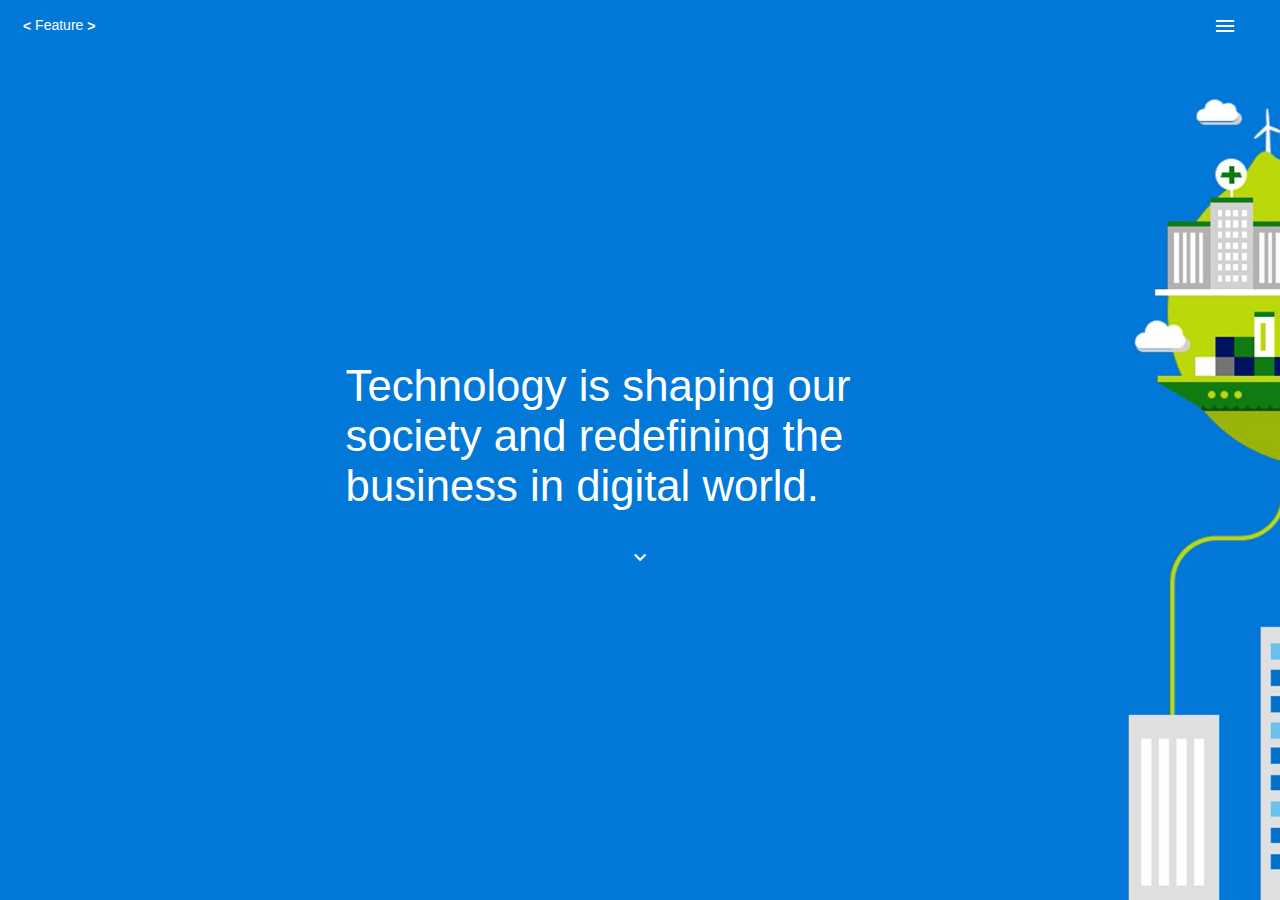
==== commit 9bffe6b2: "update index.html" ====
--- a/index.html
+++ b/index.html
@@ -10,7 +10,7 @@
 </div>
 <router-outlet _ngcontent-c0=""></router-outlet><app-about _nghost-c4="" class="ng-star-inserted"><div _ngcontent-c4="" class="d-flex flex-column justify-content-center align-items-center" style="height:90%;">
   <div _ngcontent-c4="" class="header aboutHead">Technology is shaping our society and redefining the business in digital world.</div>
-  <button _ngcontent-c4="" class="mat-icon-button" mat-icon-button="" routerlink="/service" tabindex="0"><span class="mat-button-wrapper">
+  <button _ngcontent-c4="" class="mat-icon-button" mat-icon-button="" routerlink="/service" href="/service" tabindex="0"><span class="mat-button-wrapper">
     <mat-icon _ngcontent-c4="" aria-label="Example icon-button with a heart icon" class="mat-icon material-icons" role="img" aria-hidden="true">keyboard_arrow_down</mat-icon>
   </span><div class="mat-button-ripple mat-ripple" matripple=""></div><div class="mat-button-focus-overlay"></div></button>
 </div></app-about>
